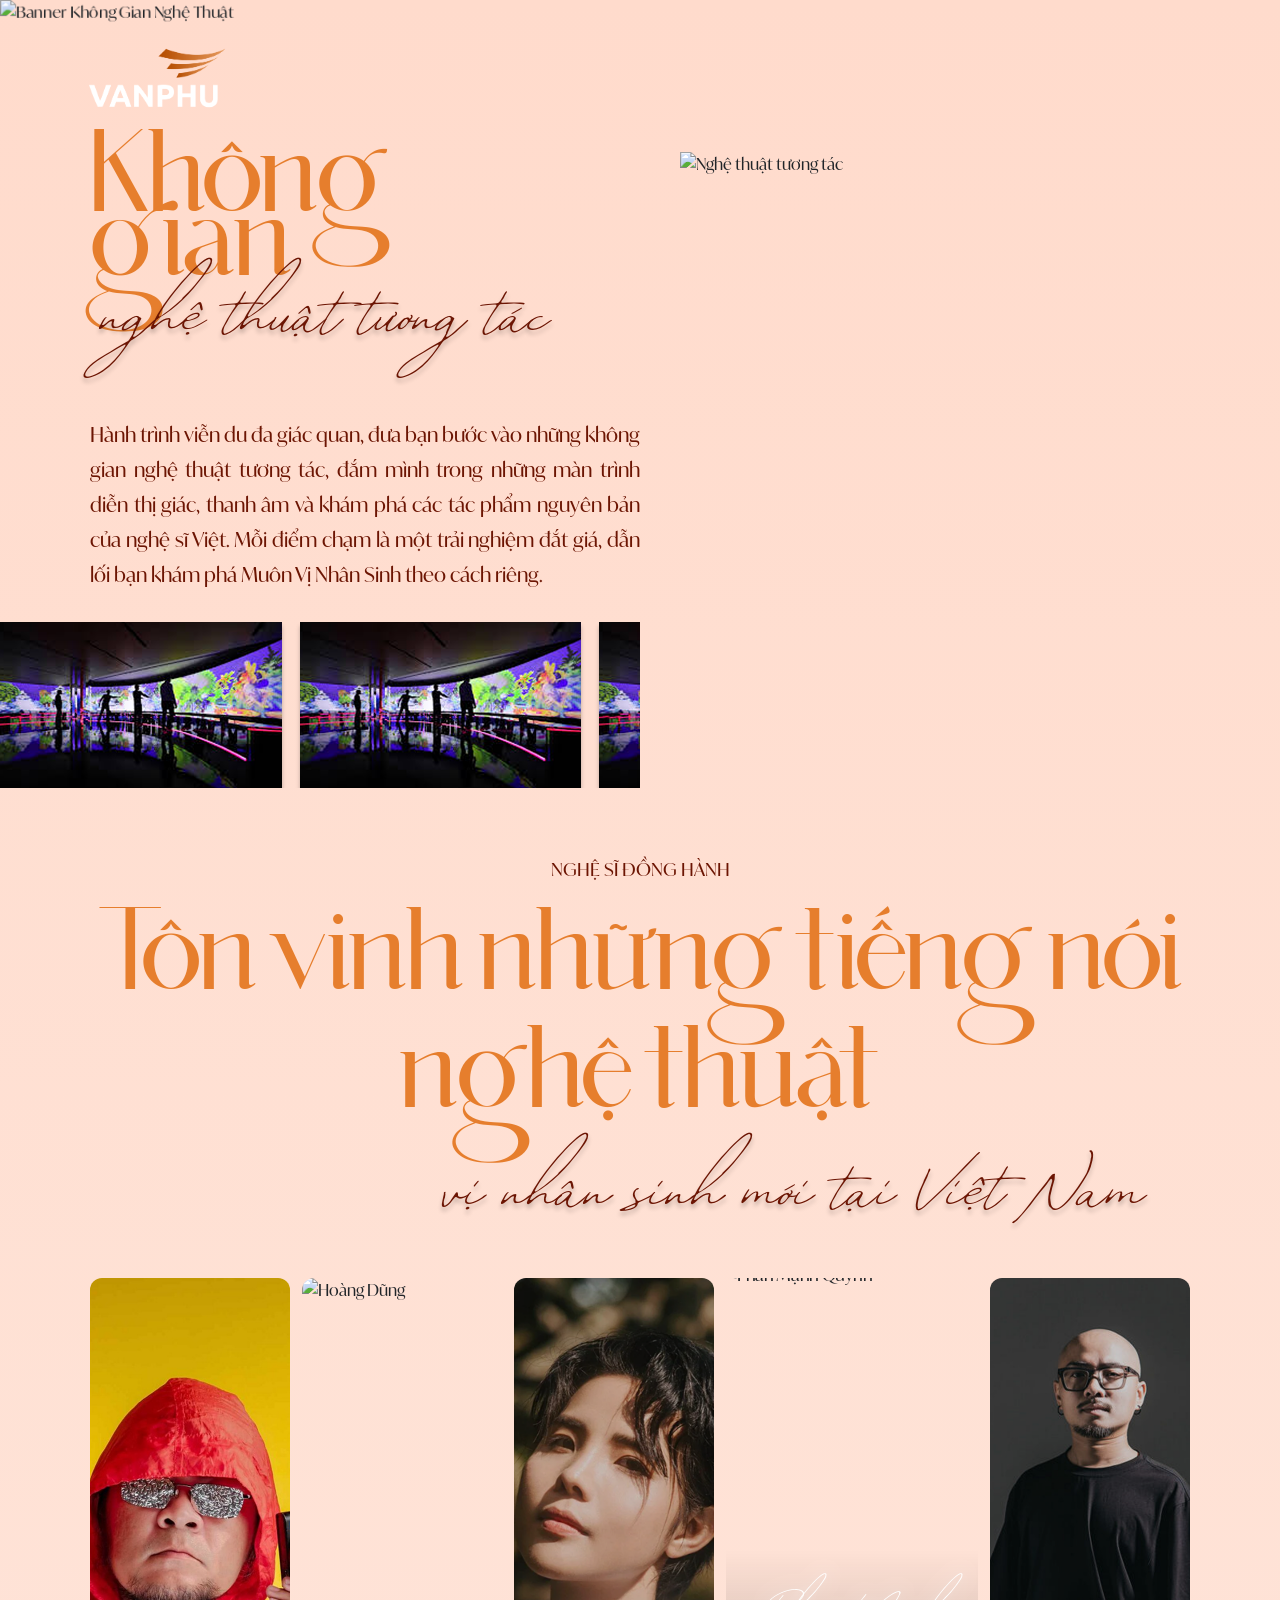
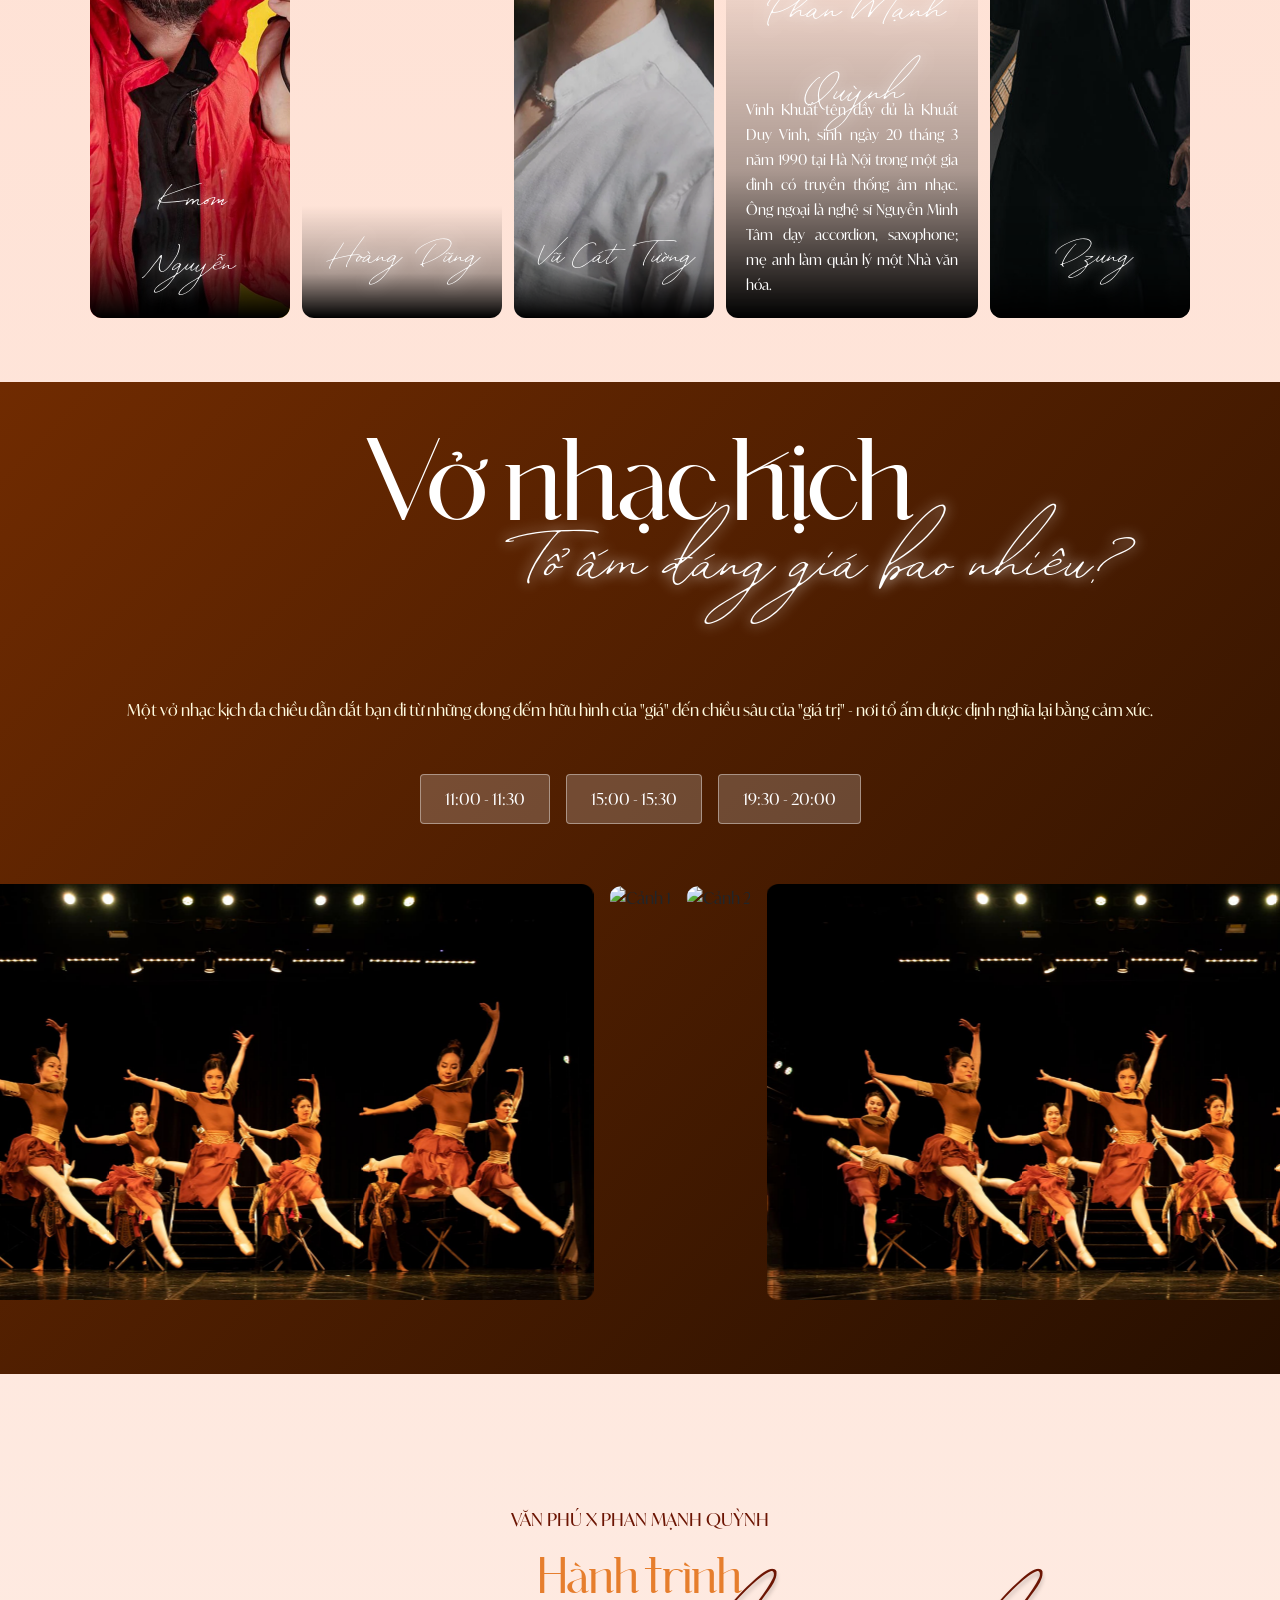
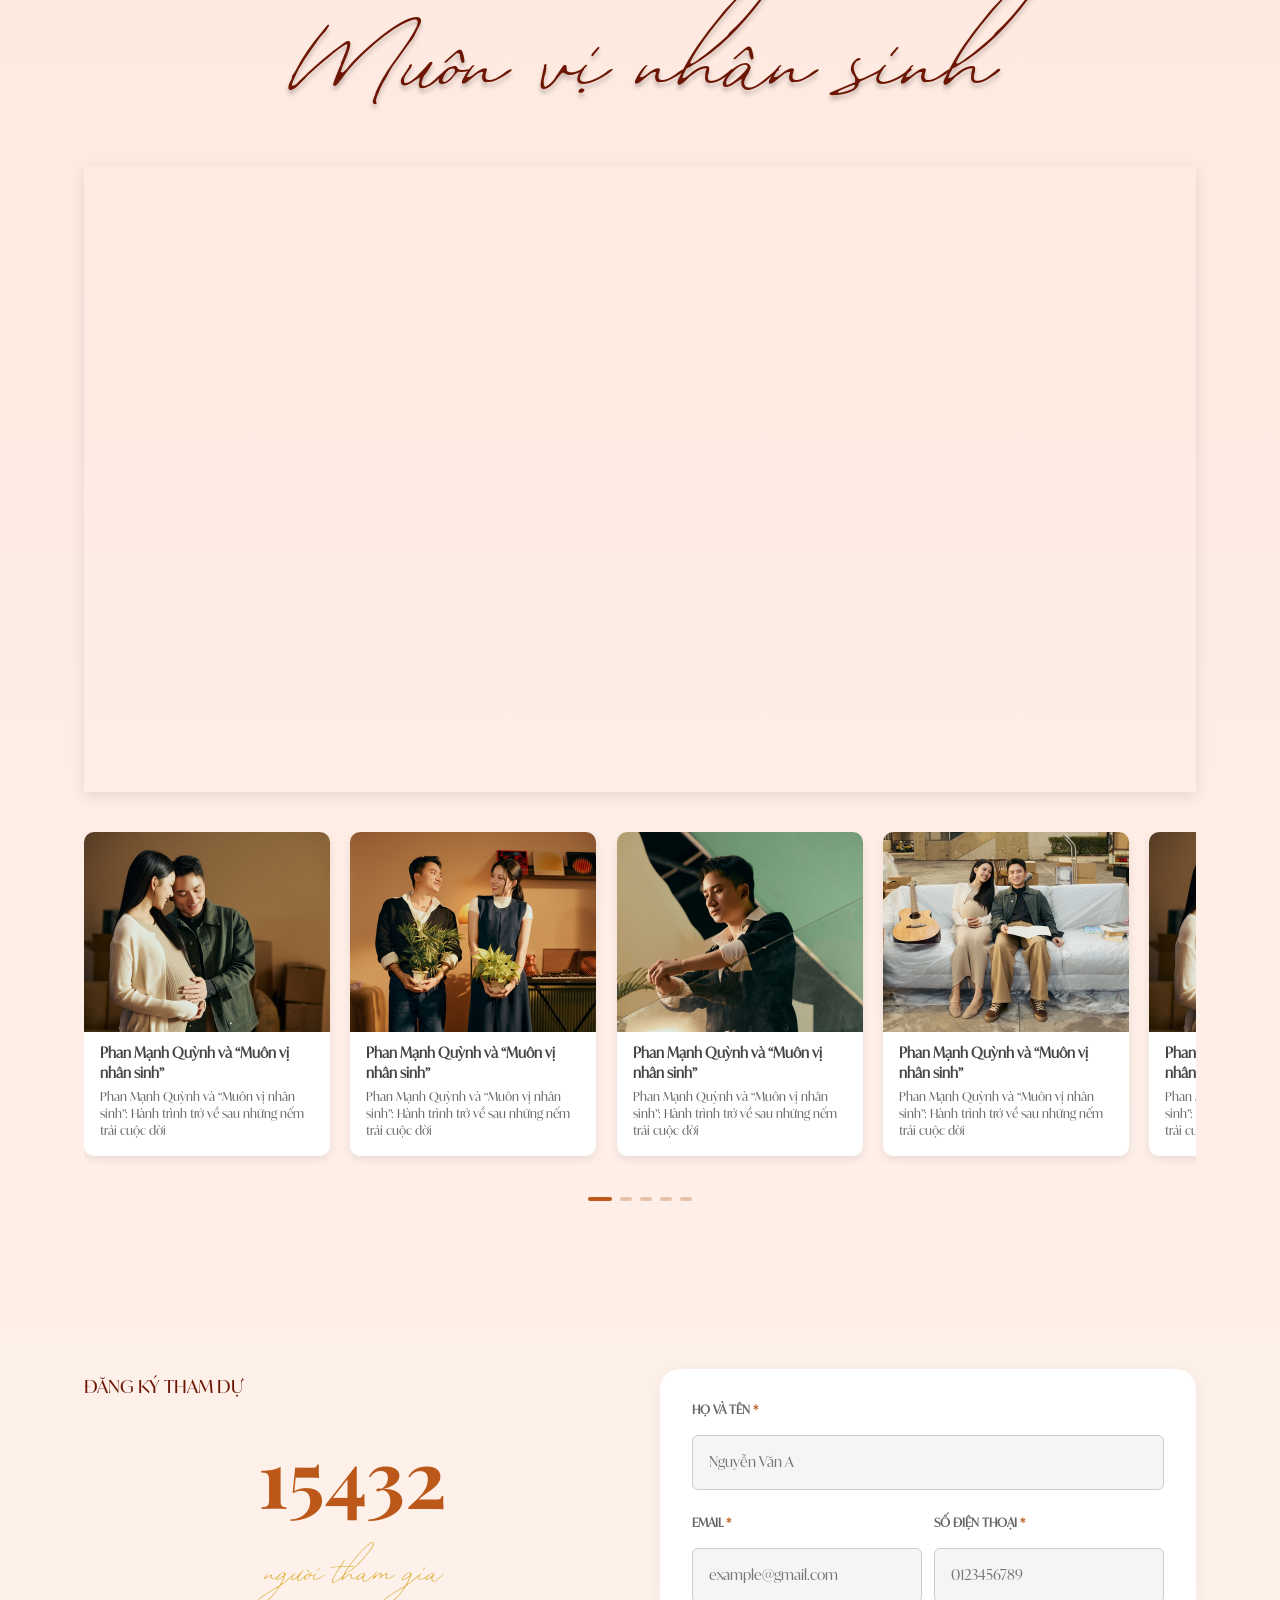
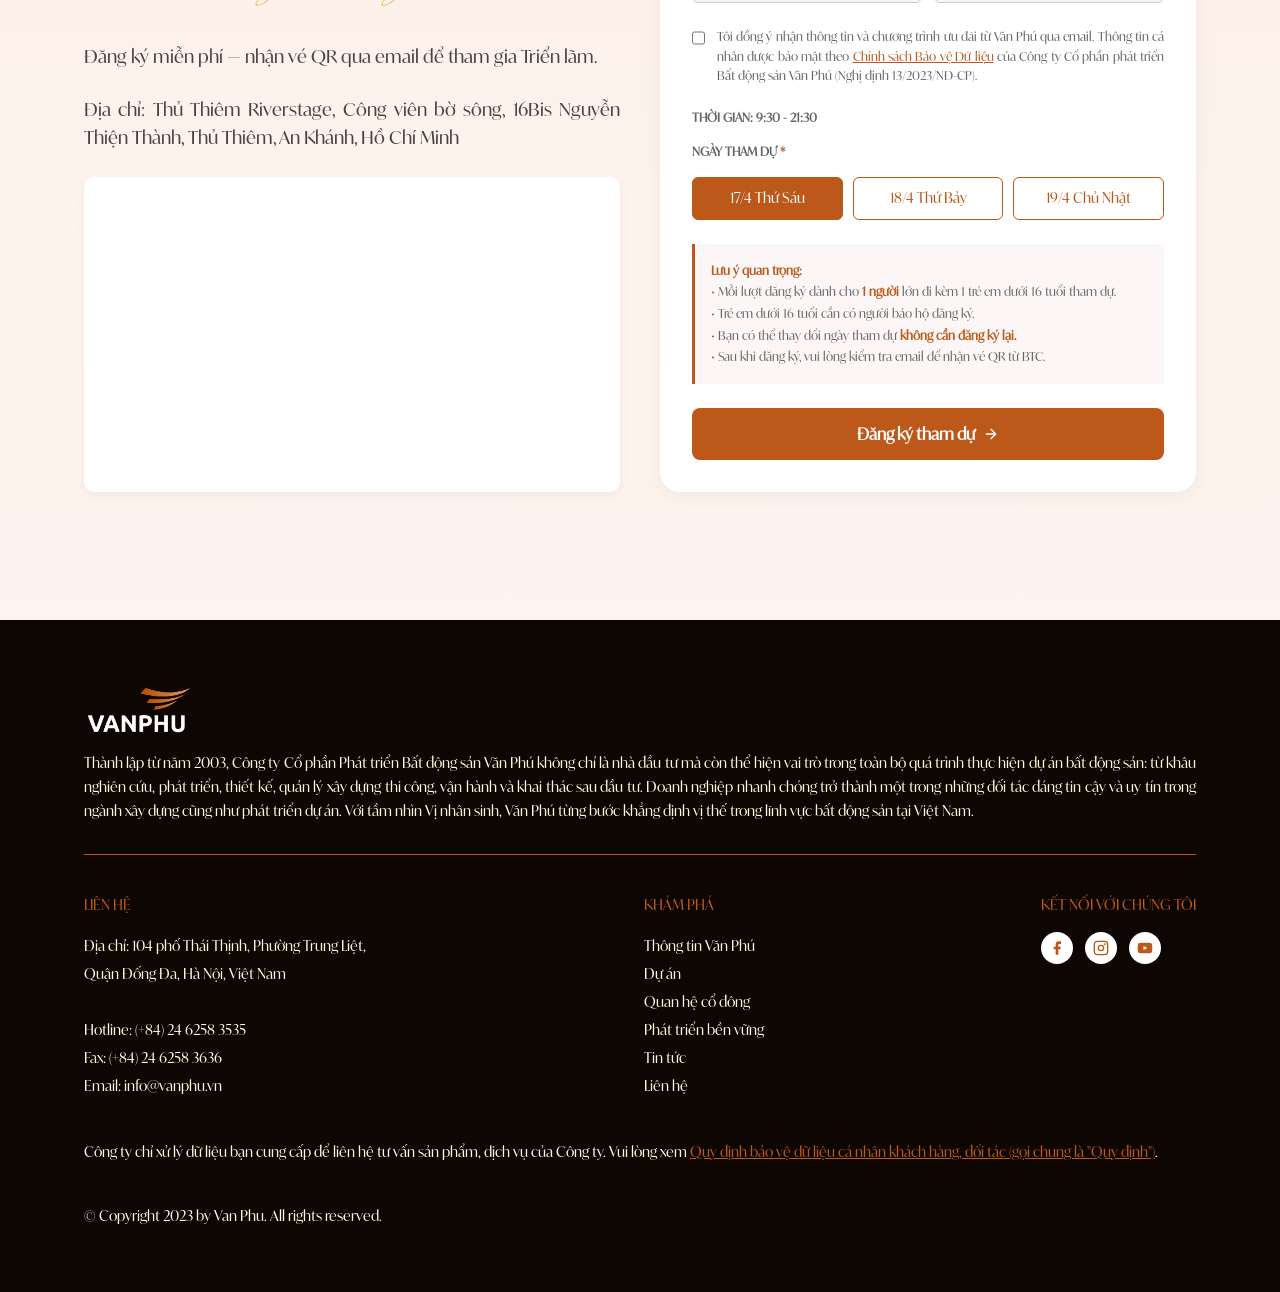
==== index.html @ 6568fc1c "commit" ====
<!DOCTYPE html>
<html lang="vi">

<head>
  <meta charset="UTF-8">
  <meta name="viewport" content="width=device-width, initial-scale=1.0">
  <title>Không Gian Nghệ Thuật</title>
  <link href="https://cdn.jsdelivr.net/npm/bootstrap@5.3.2/dist/css/bootstrap.min.css" rel="stylesheet">
  <link rel="stylesheet" href="https://cdn.jsdelivr.net/npm/swiper@11/swiper-bundle.min.css" />
  <link href="https://unpkg.com/aos@2.3.4/dist/aos.css" rel="stylesheet">
  <link rel="stylesheet" href="assets/css/main.css">
  <link rel="icon" type="image/png" href="assets/images/favicon.png">

  <link rel="preconnect" href="https://fonts.googleapis.com">
  <link rel="preconnect" href="https://fonts.gstatic.com" crossorigin>
  <link
    href="https://fonts.googleapis.com/css2?family=Inter:wght@400;500;600;700&family=Playfair+Display:ital,wght@0,400..900;1,400..900&display=swap"
    rel="stylesheet">

</head>

<body>

  <header class="site-header">
    <a href="#">
      <img class="logo-default" src="assets/images/VanPhu_Logo_Doc_Cam Trang.png" alt="Logo Trắng">
    </a>
  </header>


  <section class="banner-section">
    <picture>
      <source media="(max-width: 767px)" srcset="assets/images/banner_mobile.png">
      <img src="assets/images/banner_desktop.png" alt="Banner Không Gian Nghệ Thuật">
    </picture>
  </section>

  <div class="art-outer">
    <div class="art-section">
      <div class="art-left">
        <div class="art-top">
          <div class="art-title-small" data-aos="fade-right">Không <br> gian</div>
          <div class="art-title-big mb-3" data-aos="fade-right" data-aos-delay="100">nghệ thuật tương tác
          </div>
        </div>

        <div class="art-desc mb-3" data-aos="fade-up" data-aos-delay="200">Hành trình viễn du đa giác quan, đưa
          bạn bước vào những không gian nghệ thuật tương tác, đắm mình trong những màn trình diễn thị giác,
          thanh âm và khám phá các tác phẩm nguyên bản của nghệ sĩ Việt. Mỗi điểm chạm là một trải nghiệm đắt
          giá, dẫn lối bạn khám phá Muôn Vị Nhân Sinh theo cách riêng.</div>
      </div>

      <img class="art-main-img-mobile" src="assets/images/art-main-img.png" alt="Nghệ thuật tương tác" />

      <div class="art-slide-row">
        <div class="swiper artSwiper">
          <div class="swiper-wrapper">
            <div class="swiper-slide"><img src="assets/images/a.png" alt="Slide 1" /></div>
            <div class="swiper-slide"><img src="assets/images/a.png" alt="Slide 2" /></div>
            <div class="swiper-slide"><img src="assets/images/a.png" alt="Slide 3" /></div>
            <div class="swiper-slide"><img src="assets/images/a.png" alt="Slide 4" /></div>
            <div class="swiper-slide"><img src="assets/images/a.png" alt="Slide 5" /></div>
          </div>
        </div>
      </div>
    </div>

    <img class="art-main-img-desktop" src="assets/images/art-main-img.png" alt="Nghệ thuật tương tác" />
  </div>

  <div class="artist-section">
    <div class="artist-header text-center">
      <div class="artist-subtitle mb-3" data-aos="fade-up">Nghệ sĩ đồng hành</div>
      <div class="artist-title-1" data-aos="fade-up" data-aos-delay="100">Tôn vinh những tiếng nói <br> nghệ thuật
      </div>
      <div class="artist-title-2 px-5" data-aos="fade-up" data-aos-delay="200">vị nhân sinh mới tại Việt Nam
      </div>
    </div>

    <div class="artist-cards" data-aos="fade-up" data-aos-delay="100">

      <div class="artist-card">
        <img src="assets/images/artist2.png" alt="Kmom Nguyễn" />
        <div class="artist-card-info">
          <div class="artist-card-name">Kmom Nguyễn</div>
          <div class="artist-card-desc">Vinh Khuất tên đầy đủ là Khuất Duy Vinh, sinh ngày 20 tháng 3 năm 1990
            tại
            Hà Nội trong một gia đình có truyền thống âm nhạc. Ông ngoại là nghệ sĩ Nguyễn Minh Tâm dạy
            accordion, saxophone; mẹ anh làm quản lý một Nhà văn hóa.</div>
        </div>
      </div>

      <div class="artist-card">
        <img src="assets/images/artist1.png" alt="Hoàng Dũng" />
        <div class="artist-card-info">
          <div class="artist-card-name">Hoàng Dũng</div>
          <div class="artist-card-desc">Vinh Khuất tên đầy đủ là Khuất Duy Vinh, sinh ngày 20 tháng 3 năm 1990
            tại
            Hà Nội trong một gia đình có truyền thống âm nhạc. Ông ngoại là nghệ sĩ Nguyễn Minh Tâm dạy
            accordion, saxophone; mẹ anh làm quản lý một Nhà văn hóa.</div>
        </div>
      </div>

      <div class="artist-card">
        <img src="assets/images/artist3.png" alt="Vũ Cát Tường" />
        <div class="artist-card-info">
          <div class="artist-card-name">Vũ Cát Tường</div>
          <div class="artist-card-desc">Vinh Khuất tên đầy đủ là Khuất Duy Vinh, sinh ngày 20 tháng 3 năm 1990
            tại
            Hà Nội trong một gia đình có truyền thống âm nhạc. Ông ngoại là nghệ sĩ Nguyễn Minh Tâm dạy
            accordion, saxophone; mẹ anh làm quản lý một Nhà văn hóa.</div>
        </div>
      </div>

      <div class="artist-card active">
        <img src="assets/images/artist5.png" alt="Phan Mạnh Quỳnh" />
        <div class="artist-card-info">
          <div class="artist-card-name">Phan Mạnh Quỳnh</div>
          <div class="artist-card-desc">Vinh Khuất tên đầy đủ là Khuất Duy Vinh, sinh ngày 20 tháng 3 năm 1990
            tại
            Hà Nội trong một gia đình có truyền thống âm nhạc. Ông ngoại là nghệ sĩ Nguyễn Minh Tâm dạy
            accordion, saxophone; mẹ anh làm quản lý một Nhà văn hóa.</div>
        </div>
      </div>

      <div class="artist-card">
        <img src="assets/images/artist4.png" alt="Dzung" />
        <div class="artist-card-info">
          <div class="artist-card-name">Dzung</div>
          <div class="artist-card-desc">Vinh Khuất tên đầy đủ là Khuất Duy Vinh, sinh ngày 20 tháng 3 năm 1990
            tại
            Hà Nội trong một gia đình có truyền thống âm nhạc. Ông ngoại là nghệ sĩ Nguyễn Minh Tâm dạy
            accordion, saxophone; mẹ anh làm quản lý một Nhà văn hóa.</div>
        </div>
      </div>

    </div>
  </div>

  <div class="theater-section">
    <div class="theater-inner">
      <div class="theater-title-wrapper" data-aos="fade-down">
        <div class="theater-subtitle">Vở nhạc kịch</div>
        <div class="theater-main-title text-end">Tổ ấm đáng giá bao nhiêu?</div>
      </div>

      <div class="theater-desc" data-aos="fade-up" data-aos-delay="100">
        Một vở nhạc kịch đa chiều dẫn dắt bạn đi từ những đong đếm hữu hình của "giá" đến chiều sâu của "giá
        trị" - nơi tổ ấm được định nghĩa lại bằng cảm xúc.
      </div>

      <div class="theater-time-wrapper">
        <div class="theater-time-slot" data-aos="fade-up" data-aos-delay="0">11:00 - 11:30</div>
        <div class="theater-time-slot" data-aos="fade-up" data-aos-delay="100">15:00 - 15:30</div>
        <div class="theater-time-slot" data-aos="fade-up" data-aos-delay="200">19:30 - 20:00</div>
      </div>
    </div>

    <div class="theater-slider-wrapper">
      <div class="swiper theaterSwiper">
        <div class="swiper-wrapper">
          <div class="swiper-slide">
            <img class="theater-slide-img" src="assets/images/swiper-slide1.png" alt="Cảnh 1" />
          </div>
          <div class="swiper-slide">
            <img class="theater-slide-img" src="assets/images/swiper-slide2.png" alt="Cảnh 2" />
          </div>
          <div class="swiper-slide">
            <img class="theater-slide-img" src="assets/images/swiper-slide3.png" alt="Cảnh 3" />
          </div>
          <div class="swiper-slide">
            <img class="theater-slide-img" src="assets/images/swiper-slide1.png" alt="Cảnh 1" />
          </div>
          <div class="swiper-slide">
            <img class="theater-slide-img" src="assets/images/swiper-slide2.png" alt="Cảnh 2" />
          </div>
          <div class="swiper-slide">
            <img class="theater-slide-img" src="assets/images/swiper-slide3.png" alt="Cảnh 3" />
          </div>
          <div class="swiper-slide">
            <img class="theater-slide-img" src="assets/images/swiper-slide1.png" alt="Cảnh 1" />
          </div>
          <div class="swiper-slide">
            <img class="theater-slide-img" src="assets/images/swiper-slide2.png" alt="Cảnh 2" />
          </div>
          <div class="swiper-slide">
            <img class="theater-slide-img" src="assets/images/swiper-slide3.png" alt="Cảnh 3" />
          </div>
        </div>
      </div>
    </div>
  </div>

  <div class="main-wrapper">

    <div class="pmq-section">
      <div class="pmq-header">
        <div class="pmq-subtitle" data-aos="fade-up">VĂN PHÚ X PHAN MẠNH QUỲNH</div>
        <div class="pmq-title-group">
          <p class="pmq-title-gold" data-aos="fade-up" data-aos-delay="100">Hành trình</p>
          <p class="pmq-title-script" data-aos="fade-up" data-aos-delay="200">Muôn vị nhân sinh</p>
        </div>
      </div>

      <div class="youtube-wrapper" data-aos="fade-up" data-aos-delay="100">
        <iframe class="youtube-iframe" src="https://www.youtube.com/embed/CHvGZbg4-qM" title="YouTube video player"
          allow="accelerometer; autoplay; clipboard-write; encrypted-media; gyroscope; picture-in-picture; web-share"
          allowfullscreen></iframe>
      </div>

      <div class="pmq-carousel-area">
        <div class="swiper pmqSwiper">
          <div class="swiper-wrapper">

            <div class="swiper-slide pmq-card">
              <a href="https://dantri.com.vn/bat-dong-san/mv-muon-vi-nhan-sinh-khi-bat-dong-san-duoc-ke-bang-am-nhac-20260311114034743.htm"
                target="_blank">
                <img class="pmq-card-img" src="assets/images/swiper1.png" alt="Thumbnail" />
                
                <div class="pmq-card-content">
                  <div class="pmq-card-title">Phan Mạnh Quỳnh và “Muôn vị nhân sinh”</div>
                  <div class="pmq-card-desc">Phan Mạnh Quỳnh và “Muôn vị nhân sinh”: Hành trình trở về
                    sau
                    những nếm trải cuộc đời</div>
                </div>
              </a>
            </div>

            <div class="swiper-slide pmq-card">
              <a href="https://reatimes.vn/nhac-si-phan-manh-quynh-giua-do-thi-rong-lon-ai-cung-can-mot-noi-de-thuoc-ve-202260315091415253.htm?fbclid=IwdGRjcAQm8qVleHRuA2FlbQIxMQBzcnRjBmFwcF9pZAo2NjI4NTY4Mzc5AAEeI6tGEecboWjZ896mpPU6GmEFqLTvrecwWkCI0tdxhWOMzQ_hwYYtcBXvYSc_aem_EfgYY40m78tLKhbeWODdIw"
                target="_blank">
                <img class="pmq-card-img" src="assets/images/swiper2.png" alt="Thumbnail" />
                
                <div class="pmq-card-content">
                  <div class="pmq-card-title">Phan Mạnh Quỳnh và “Muôn vị nhân sinh”</div>
                  <div class="pmq-card-desc">Phan Mạnh Quỳnh và “Muôn vị nhân sinh”: Hành trình trở về
                    sau
                    những nếm trải cuộc đời</div>
                </div>
              </a>
            </div>
            <div class="swiper-slide pmq-card">
              <a href="https://cafeland.vn/tin-tuc/muon-vi-nhan-sinh-khi-cau-chuyen-ve-nha-duoc-ke-bang-ngon-ngu-dien-anh-149869.html"
                target="_blank">
                <img class="pmq-card-img" src="assets/images/swiper3.png" alt="Thumbnail" />
                
                <div class="pmq-card-content">
                  <div class="pmq-card-title">Phan Mạnh Quỳnh và “Muôn vị nhân sinh”</div>
                  <div class="pmq-card-desc">Phan Mạnh Quỳnh và “Muôn vị nhân sinh”: Hành trình trở về
                    sau
                    những nếm trải cuộc đời</div>
                </div>
              </a>
            </div>
            <div class="swiper-slide pmq-card">
              <a href="https://cafeland.vn/tin-tuc/muon-vi-nhan-sinh-khi-cau-chuyen-ve-nha-duoc-ke-bang-ngon-ngu-dien-anh-149869.html"
                target="_blank">
                <img class="pmq-card-img" src="assets/images/swiper4.png" alt="Thumbnail" />
                
                <div class="pmq-card-content">
                  <div class="pmq-card-title">Phan Mạnh Quỳnh và “Muôn vị nhân sinh”</div>
                  <div class="pmq-card-desc">Phan Mạnh Quỳnh và “Muôn vị nhân sinh”: Hành trình trở về
                    sau
                    những nếm trải cuộc đời</div>
                </div>
              </a>
            </div>
            <div class="swiper-slide pmq-card">
              <a href="https://dantri.com.vn/bat-dong-san/mv-muon-vi-nhan-sinh-khi-bat-dong-san-duoc-ke-bang-am-nhac-20260311114034743.htm"
                target="_blank">
                <img class="pmq-card-img" src="assets/images/swiper1.png" alt="Thumbnail" />
                
                <div class="pmq-card-content">
                  <div class="pmq-card-title">Phan Mạnh Quỳnh và “Muôn vị nhân sinh”</div>
                  <div class="pmq-card-desc">Phan Mạnh Quỳnh và “Muôn vị nhân sinh”: Hành trình trở về
                    sau
                    những nếm trải cuộc đời</div>
                </div>
              </a>
            </div>

            <div class="swiper-slide pmq-card">
              <a href="https://reatimes.vn/nhac-si-phan-manh-quynh-giua-do-thi-rong-lon-ai-cung-can-mot-noi-de-thuoc-ve-202260315091415253.htm?fbclid=IwdGRjcAQm8qVleHRuA2FlbQIxMQBzcnRjBmFwcF9pZAo2NjI4NTY4Mzc5AAEeI6tGEecboWjZ896mpPU6GmEFqLTvrecwWkCI0tdxhWOMzQ_hwYYtcBXvYSc_aem_EfgYY40m78tLKhbeWODdIw"
                target="_blank">
                <img class="pmq-card-img" src="assets/images/swiper2.png" alt="Thumbnail" />
                
                <div class="pmq-card-content">
                  <div class="pmq-card-title">Phan Mạnh Quỳnh và “Muôn vị nhân sinh”</div>
                  <div class="pmq-card-desc">Phan Mạnh Quỳnh và “Muôn vị nhân sinh”: Hành trình trở về
                    sau
                    những nếm trải cuộc đời</div>
                </div>
              </a>
            </div>
            <div class="swiper-slide pmq-card">
              <a href="https://cafeland.vn/tin-tuc/muon-vi-nhan-sinh-khi-cau-chuyen-ve-nha-duoc-ke-bang-ngon-ngu-dien-anh-149869.html"
                target="_blank">
                <img class="pmq-card-img" src="assets/images/swiper3.png" alt="Thumbnail" />
                
                <div class="pmq-card-content">
                  <div class="pmq-card-title">Phan Mạnh Quỳnh và “Muôn vị nhân sinh”</div>
                  <div class="pmq-card-desc">Phan Mạnh Quỳnh và “Muôn vị nhân sinh”: Hành trình trở về
                    sau
                    những nếm trải cuộc đời</div>
                </div>
              </a>
            </div>
            <div class="swiper-slide pmq-card">
              <a href="https://cafeland.vn/tin-tuc/muon-vi-nhan-sinh-khi-cau-chuyen-ve-nha-duoc-ke-bang-ngon-ngu-dien-anh-149869.html"
                target="_blank">
                <img class="pmq-card-img" src="assets/images/swiper4.png" alt="Thumbnail" />
                
                <div class="pmq-card-content">
                  <div class="pmq-card-title">Phan Mạnh Quỳnh và “Muôn vị nhân sinh”</div>
                  <div class="pmq-card-desc">Phan Mạnh Quỳnh và “Muôn vị nhân sinh”: Hành trình trở về
                    sau
                    những nếm trải cuộc đời</div>
                </div>
              </a>
            </div>
          </div>
        </div>
        <div class="custom-pagination pmq-pagination mt-2"></div>
      </div>
    </div>

    <div class="register-section">
      <div class="register-info">
        <div class="register-title">ĐĂNG KÝ THAM DỰ</div>

        <div class="register-counter text-center">
          <div class="num-wrapper justify-content-center">
            <span>15432</span>
          </div>
          <p class="text text-center">người tham gia</p>
        </div>

        <div class="register-desc">
          Đăng ký miễn phí — nhận vé QR qua email để tham gia Triển lãm.
        </div>
        <div class="register-desc">
          Địa chỉ: Thủ Thiêm Riverstage, Công viên bờ sông, 16Bis Nguyễn Thiện Thành, Thủ Thiêm, An Khánh, Hồ Chí Minh
        </div>

        <div class="map-wrapper bg-white p-2 d-none d-lg-flex">
          <iframe
            src="https://maps.google.com/maps?q=Thủ+Thiêm+Riverstage+-+Công+Viên+Bờ+Sông+Thủ+Thiêm&t=&z=16&ie=UTF8&iwloc=&output=embed"
            width="100%" height="100%" style="border:0;" allowfullscreen="" loading="lazy"
            referrerpolicy="no-referrer-when-downgrade">
          </iframe>
        </div>
      </div>

      <div class="register-form-box">
        <form id="registerForm" action="#" method="POST" class="d-flex flex-column" style="gap: 24px;">

          <div class="form-group">
            <label class="form-label">HỌ VÀ TÊN <span>*</span></label>
            <input type="text" class="form-input" placeholder="Nguyễn Văn A" required />
          </div>

          <div class="form-row">
            <div class="form-group">
              <label class="form-label">EMAIL <span>*</span></label>
              <input type="email" class="form-input" placeholder="example@gmail.com" required />
            </div>
            <div class="form-group">
              <label class="form-label">SỐ ĐIỆN THOẠI <span>*</span></label>
              <input type="tel" class="form-input" placeholder="0123456789" required />
            </div>
          </div>

          <div class="form-checkbox-group">
            <input type="checkbox" class="form-checkbox" id="consent" required />
            <label for="consent" class="form-checkbox-text">
              Tôi đồng ý nhận thông tin và chương trình ưu đãi từ Văn Phú qua email. Thông tin cá nhân
              được bảo mật theo <a href="#">Chính sách Bảo vệ Dữ liệu</a> của Công ty Cổ phần phát triển Bất động sản
              Văn Phú (Nghị định 13/2023/NĐ-CP).
            </label>
          </div>

          <div class="form-group">
            <label class="form-label">THỜI GIAN: 9:30 - 21:30</label>
            <label class="form-label">NGÀY THAM DỰ <span>*</span></label>
            <div class="date-options">
              <button type="button" class="date-btn active">17/4 Thứ Sáu</button>
              <button type="button" class="date-btn">18/4 Thứ Bảy</button>
              <button type="button" class="date-btn">19/4 Chủ Nhật</button>
            </div>
          </div>

          <div class="form-notice">
            <span>Lưu ý quan trọng:</span><br />
            • Mỗi lượt đăng ký dành cho <span>1 người</span> lớn đi kèm 1 trẻ em dưới 16 tuổi tham dự.<br />
            • Trẻ em dưới 16 tuổi cần có người bảo hộ đăng ký.<br />
            • Bạn có thể thay đổi ngày tham dự <span>không cần đăng ký lại.</span><br />
            • Sau khi đăng ký, vui lòng kiểm tra email để nhận vé QR từ BTC.
          </div>

          <button type="submit" class="submit-btn">
            Đăng ký tham dự
            <svg width="16" height="16" viewBox="0 0 24 24" fill="none" xmlns="http://www.w3.org/2000/svg">
              <path d="M5 12H19M19 12L12 5M19 12L12 19" stroke="white" stroke-width="2" stroke-linecap="round"
                stroke-linejoin="round" />
            </svg>
          </button>

        </form>
      </div>

      <div class="map-wrapper bg-white p-2 d-flex d-lg-none">
        <iframe
          src="https://maps.google.com/maps?q=Thủ+Thiêm+Riverstage+-+Công+Viên+Bờ+Sông+Thủ+Thiêm&t=&z=16&ie=UTF8&iwloc=&output=embed"
          width="100%" height="100%" style="border:0;" allowfullscreen="" loading="lazy"
          referrerpolicy="no-referrer-when-downgrade">
        </iframe>
      </div>
    </div>

  </div>


  <footer class="site-footer">
    <div class="footer-inner">

      <!-- Logo + mô tả -->
      <div class="footer-top">
        <img class="footer-logo" src="assets/images/VanPhu_Logo_Doc_Cam Trang.png" alt="Văn Phú Logo" />
        <p class="footer-desc">
          Thành lập từ năm 2003, Công ty Cổ phần Phát triển Bất động sản Văn Phú không chỉ là nhà đầu tư
          mà còn thể hiện vai trò trong toàn bộ quá trình thực hiện dự án bất động sản: từ khâu nghiên cứu,
          phát triển, thiết kế, quản lý xây dựng thi công, vận hành và khai thác sau đầu tư. Doanh nghiệp
          nhanh chóng trở thành một trong những đối tác đáng tin cậy và uy tín trong ngành xây dựng cũng như
          phát triển dự án. Với tầm nhìn Vị nhân sinh, Văn Phú từng bước khẳng định vị thế trong lĩnh vực
          bất động sản tại Việt Nam.
        </p>
      </div>

      <!-- 3 cột: Liên hệ / Khám phá / Mạng xã hội -->
      <div class="footer-middle">

        <div class="footer-col">
          <span class="footer-col-title">LIÊN HỆ</span>
          <div class="footer-col-text">
            <a href="https://maps.google.com/?q=104+Thái+Thịnh,+Đống+Đa,+Hà+Nội" target="_blank">
              Địa chỉ: 104 phố Thái Thịnh, Phường Trung Liệt,<br />
              Quận Đống Đa, Hà Nội, Việt Nam
            </a>
            <br>
            <a href="tel:+842462583535">Hotline: (+84) 24 6258 3535</a>
            <a href="fax:+842462583636">Fax: (+84) 24 6258 3636</a>
            <a href="mailto:info@vanphu.vn">Email: info@vanphu.vn</a>
          </div>
        </div>

        <div class="footer-col">
          <span class="footer-col-title">KHÁM PHÁ</span>
          <div class="footer-col-text">
            <a href="https://vanphu.vn/thong-tin-van-phu/">Thông tin Văn Phú</a>
            <a href="https://vanphu.vn/du-an/">Dự án</a>
            <a href="https://vanphu.vn/quan-he-co-dong/">Quan hệ cổ đông</a>
            <a href="https://vanphu.vn/phat-trien-ben-vung/">Phát triển bền vững</a>
            <a href="https://vanphu.vn/tin-tuc/">Tin tức</a>
            <a href="https://vanphu.vn/lien-he/">Liên hệ</a>
          </div>
        </div>

        <div class="footer-col">
          <div class="footer-social-title">KẾT NỐI VỚI CHÚNG TÔI</div>
          <div class="footer-social-icons">
            <!-- Facebook -->
            <a href="#" aria-label="Facebook">
              <svg viewBox="0 0 24 24" fill="#BB581A" xmlns="http://www.w3.org/2000/svg">
                <path d="M18 2h-3a5 5 0 0 0-5 5v3H7v4h3v8h4v-8h3l1-4h-4V7a1 1 0 0 1 1-1h3z" />
              </svg>
            </a>
            <!-- Instagram -->
            <a href="#" aria-label="Instagram">
              <svg viewBox="0 0 24 24" fill="none" stroke="#BB581A" stroke-width="2" xmlns="http://www.w3.org/2000/svg">
                <rect x="2" y="2" width="20" height="20" rx="5" ry="5" />
                <circle cx="12" cy="12" r="4" />
                <circle cx="17.5" cy="6.5" r="0.5" fill="#BB581A" />
              </svg>
            </a>
            <!-- YouTube -->
            <a href="#" aria-label="YouTube">
              <svg viewBox="0 0 24 24" fill="#BB581A" xmlns="http://www.w3.org/2000/svg">
                <path
                  d="M22.54 6.42a2.78 2.78 0 0 0-1.95-1.96C18.88 4 12 4 12 4s-6.88 0-8.59.46A2.78 2.78 0 0 0 1.46 6.42 29 29 0 0 0 1 12a29 29 0 0 0 .46 5.58 2.78 2.78 0 0 0 1.95 1.96C5.12 20 12 20 12 20s6.88 0 8.59-.46a2.78 2.78 0 0 0 1.95-1.96A29 29 0 0 0 23 12a29 29 0 0 0-.46-5.58z" />
                <polygon points="9.75 15.02 15.5 12 9.75 8.98 9.75 15.02" fill="white" />
              </svg>
            </a>
          </div>
        </div>

      </div>

      <!-- Policy -->
      <div class="footer-policy">
        Công ty chỉ xử lý dữ liệu bạn cung cấp để liên hệ tư vấn sản phẩm, dịch vụ của Công ty. Vui lòng xem
        <a href="#">Quy định bảo vệ dữ liệu cá nhân khách hàng, đối tác (gọi chung là "Quy định")</a>.
      </div>

      <!-- Copyright -->
      <div class="footer-copyright">
        © Copyright 2023 by Van Phu. All rights reserved.
      </div>

    </div>
  </footer>



  <!-- MODAL OTP -->
  <div class="modal-overlay" id="otpModal">
    <div class="modal-box">
      <button class="modal-close" id="otpModalClose">
        <svg width="20" height="20" viewBox="0 0 24 24" fill="none">
          <path d="M18 6L6 18M6 6L18 18" stroke="currentColor" stroke-width="2" stroke-linecap="round" />
        </svg>
      </button>

      <div class="modal-icon">
        <svg viewBox="0 0 24 24" fill="none" xmlns="http://www.w3.org/2000/svg">
          <path d="M4 4h16c1.1 0 2 .9 2 2v12c0 1.1-.9 2-2 2H4c-1.1 0-2-.9-2-2V6c0-1.1.9-2 2-2z" stroke="#BB581A"
            stroke-width="2" fill="none" />
          <path d="M22 6l-10 7L2 6" stroke="#BB581A" stroke-width="2" stroke-linecap="round" />
        </svg>
      </div>

      <div class="modal-tag">Xác thực email</div>

      <h2 class="modal-title">Nhập mã OTP</h2>

      <p class="modal-desc">
        Mã xác thực 4 số đã được gửi đến<br />
        <span class="modal-email-highlight" id="otpEmailDisplay">—</span>
      </p>

      <div class="otp-inputs">
        <input class="otp-input" type="text" maxlength="1" inputmode="numeric" pattern="[0-9]" />
        <input class="otp-input" type="text" maxlength="1" inputmode="numeric" pattern="[0-9]" />
        <input class="otp-input" type="text" maxlength="1" inputmode="numeric" pattern="[0-9]" />
        <input class="otp-input" type="text" maxlength="1" inputmode="numeric" pattern="[0-9]" />
        <input class="otp-input" type="text" maxlength="1" inputmode="numeric" pattern="[0-9]" />
        <input class="otp-input" type="text" maxlength="1" inputmode="numeric" pattern="[0-9]" />
      </div>

      <div class="otp-error-msg" id="otpErrorMsg"></div>

      <div class="otp-timer" id="otpTimerWrapper">
        Mã hết hạn sau <span id="otpCountdown">60</span>s
      </div>
      <button class="otp-resend" id="otpResend">Gửi lại mã</button>

      <button class="modal-btn" id="otpConfirmBtn">Xác nhận</button>

      <p class="modal-note">Không nhận được mã? Kiểm tra hộp thư Spam<br />hoặc thử gửi lại sau.</p>
    </div>
  </div>
  <!-- modal -->
  <div class="modal-overlay" id="successModal">
    <div class="modal-box">
      <button class="modal-close" id="modalClose">
        <svg width="20" height="20" viewBox="0 0 24 24" fill="none" xmlns="http://www.w3.org/2000/svg">
          <path d="M18 6L6 18M6 6L18 18" stroke="currentColor" stroke-width="2" stroke-linecap="round" />
        </svg>
      </button>

      <div class="modal-icon">
        <svg viewBox="0 0 24 24" fill="none" xmlns="http://www.w3.org/2000/svg">
          <circle cx="12" cy="12" r="10" fill="#BB581A" opacity="0.15" />
          <path d="M7 12.5L10.5 16L17 9" stroke="#BB581A" stroke-width="2.5" stroke-linecap="round"
            stroke-linejoin="round" />
        </svg>
      </div>

      <div class="modal-tag">Đăng ký thành công</div>

      <h2 class="modal-title">Hẹn gặp bạn tại<br />Không Gian Nghệ Thuật!</h2>

      <p class="modal-desc">
        Cảm ơn bạn đã đăng ký tham dự.<br />
        Vé QR đã được gửi đến email của bạn.
      </p>

      <div class="modal-info-box">
        <div class="modal-info-row">
          <span class="label">Địa điểm</span>
          <span class="value">Công viên 23 Tháng 9, TP.HCM</span>
        </div>
        <div class="modal-info-row">
          <span class="label">Ngày tham dự</span>
          <span class="value" id="modalDate">—</span>
        </div>
      </div>

      <button class="modal-btn" id="modalCloseBtn">Đã hiểu, hẹn gặp lại!</button>

      <p class="modal-note">Vui lòng kiểm tra hộp thư (kể cả Spam)<br />để nhận vé QR từ Ban tổ chức.</p>
    </div>
  </div>

  <script src="https://cdn.jsdelivr.net/npm/bootstrap@5.3.2/dist/js/bootstrap.bundle.min.js"></script>
  <script src="https://cdn.jsdelivr.net/npm/swiper@11/swiper-bundle.min.js"></script>
  <script src="https://unpkg.com/aos@2.3.4/dist/aos.js"></script>
  <script src="assets/js/main.js"></script>
</body>

</html>
---- assets/css/main.css ----
@font-face {
     font-family: 'MTD William Letter';
     src: url('../fonts/MTD WILLIAM LETTER.OTF') format('truetype');
     font-weight: normal;
     font-style: normal;
 }

 @font-face {
     font-family: 'VL Amelaryas';
     src: url('../fonts/VL-AMELARYAS.TTF') format('truetype');
     font-weight: normal;
     font-style: normal;
 }

 @font-face {
     font-family: 'SVN Ivymode Regular';
     src: url('../fonts/SVN-IVYMODE-REGULAR.TTF') format('truetype');
     font-weight: normal;
     font-style: normal;
 }

 :root {
     /* Biến Màu Sắc */
     --primary-gold: #DEB243;
     --primary-orange: #BB581A;
     --dark-orange: #92441A;
     --text-dark: #6C1503;
     --text-gray: #333333;

     /* Biến Font Chữ */
     --font-svn: 'SVN Ivymode Regular', serif;
     --font-playfair: 'Playfair Display', serif;
     --font-mtd: 'MTD William Letter', serif;
     --font-vl: 'VL Amelaryas', serif;
 }

 body {
     background: linear-gradient(180deg, #FFDBCC 0%, #FDF7F3 100%);
     margin: 0;
     padding: 0;
     overflow-x: hidden;
     font-family: var(--font-svn);
 }

 /* HEADER */
 .site-header {
     position: absolute;
     top: 0;
     left: 0;
     width: 100%;
     z-index: 1000;
     background: transparent;
     padding: 44px 84px 24px;
     display: flex;
     justify-content: flex-start;
     pointer-events: none;
     transition: all 0.3s ease;
 }

 .site-header a {
     pointer-events: auto;
 }

 .site-header img {
     height: 68px;
     width: auto;
     transition: all 0.3s ease;
 }

 .site-header.scrolled {
     padding: 16px 5%;
 }

 .site-header.scrolled img {
     height: 48px;
 }

 .logo-default {
     display: block;
 }

 .logo-scrolled {
     display: none;
 }

 /* .site-header.scrolled .logo-default {
     display: none;
 }

 .site-header.scrolled .logo-scrolled {
     display: block;
 } */

 @media (max-width: 991px) {
     .site-header img {
         height: 48px;
     }



     /* .site-header.scrolled {
         background-color: rgba(255, 255, 255, 0.5);
         box-shadow: 0px 4px 15px rgba(0, 0, 0, 0.05);
     } */
 }

 @media (max-width: 767px) {
     .site-header {
         justify-content: center;
         padding: 42px 20px 16px 20px;
     }

     .site-header.scrolled {
         padding: 16px 20px;
     }
 }

 /* BANNER */
 .banner-section {
     width: 100%;
     height: 100%;
     position: relative;
 }

 .banner-section img {
     width: 100%;
     height: 100%;
     object-fit: cover;
     display: block;
 }

 /* MAIN WRAPPER */
 .main-wrapper {
     width: 100%;
     max-width: 1512px;
     padding: 64px 84px;
     margin: 0 auto;
     display: flex;
     flex-direction: column;
     align-items: center;
     gap: 40px;
 }

 @media (max-width: 767px) {
     .banner-section {
         height: 100vh;
     }

     .main-wrapper {
         padding: 24px 20px;
         gap: 32px;
     }
 }

 /* =========================================
           THEATER SECTION (VỞ NHẠC KỊCH) 
        ========================================= */
 .theater-section {
     width: 100%;
     padding: 64px 0;
     background: linear-gradient(314deg, #270F00 0%, #702B01 100%);
     display: flex;
     flex-direction: column;
     align-items: center;
 }

 .theater-inner {
     width: 100%;
     display: flex;
     flex-direction: column;
     align-items: center;
     gap: 24px;
     padding: 0 20px;
 }

 .theater-title-wrapper {
     width: 100%;
     position: relative;
     height: 204px;
     margin-bottom: 20px;
 }

 .theater-subtitle {
     width: 100%;
     position: absolute;
     left: 50%;
     transform: translateX(-50%);
     top: 0;
     text-align: center;
     color: white;
     font-size: 64px;
     font-family: var(--font-vl);
     font-weight: 400;
     font-style: normal;
     line-height: 93px;
 }

 .theater-main-title {
     width: 100%;
     max-width: 970px;
     position: absolute;
     left: 50%;
     transform: translateX(-50%);
     top: 80px;
     text-align: center;
     color: white;
     font-size: 136px;
     font-family: var(--font-mtd);
     font-weight: 400;
     line-height: 81px;
     text-shadow: 0px 0px 14px rgba(255, 255, 255, 1.00);
     white-space: nowrap;
 }

 .theater-desc {
     width: 100%;
     max-width: 1116px;
     text-align: center;
     color: #FFFADF;
     font-size: 16px;
     font-family: var(--font-svn);
     font-weight: 400;
     line-height: 2;
 }

 .theater-time-wrapper {
     display: flex;
     justify-content: center;
     flex-wrap: wrap;
     gap: 16px;
     margin-top: 24px;
 }

 .theater-time-slot {
     padding: 12px 24px;
     background: rgba(255, 255, 255, 0.2);
     border-radius: 4px;
     color: white;
     font-size: 16px;
     border: 1px solid rgba(255, 255, 255, 0.4);
     font-family: var(--font-svn);
     font-weight: 500;
 }

 .theater-slider-wrapper {
     width: 100%;
     margin-top: 60px;
     overflow: hidden;
 }

 @media (max-width: 767px) {
     .theater-slider-wrapper {
         margin-top: 32px;
         /* giảm khoảng cách trên mobile */
     }

     .theater-slide-img {

         aspect-ratio: 16/9;
     }
 }

 .theater-slide-img {
     width: 85vw;
     /* ✅ responsive mọi màn hình */
     aspect-ratio: 16/9;
     object-fit: cover;
     border-radius: 12px;
 }

 /* Tablet */
 @media (min-width: 768px) {
     .theater-slide-img {
         width: 600px;
     }
 }

 /* Desktop */
 @media (min-width: 1200px) {
     .theater-slide-img {
         width: 740px;
     }
 }

 .theater-section .custom-pagination .swiper-pagination-bullet {
     background: var(--primary-gold);
 }

 @media (max-width: 767px) {
     .theater-title-wrapper {
         height: auto;
         display: flex;
         flex-direction: column;
         align-items: center;
         gap: 0px;
     }

     .theater-subtitle,
     .theater-main-title {
         position: static;
         transform: none;
         white-space: normal;
     }

     .theater-subtitle {
         font-size: 40px;
     }

     .theater-main-title {
         text-align: center !important;
         font-size: 72px;
         margin-top: -10px;
     }

     .theater-time-slot {
         padding: 10px 16px;
         font-size: 14px;
     }
 }

 /* PMQ SECTION */
 .pmq-section {
     width: 100%;
     margin: 0 auto;
     padding: 64px 0;
     display: flex;
     flex-direction: column;
     align-items: center;
     gap: 40px;
 }

 .pmq-header {
     width: 90%;
     display: flex;
     flex-direction: column;
     align-items: center;
     gap: 12px;
     text-align: center;
 }

 .pmq-subtitle {
     color: #6C1503;
     font-size: 18px;
     font-family: var(--font-svn);
     text-transform: uppercase;
     font-size: 18px;
     font-style: normal;
     font-weight: 500;
     line-height: 35px;
 }

 .pmq-title-group {
     justify-content: center;
     align-items: center;
     gap: 8px;
 }

 .pmq-title-gold {
     color: #E67E2D;
     text-align: center;
     font-family: var(--font-vl);
     font-size: 28px;
     font-style: normal;
     font-weight: 400;
     line-height: 64px;
 }

 .pmq-title-script {
     color: #6C1503;
     text-align: center;
     text-shadow: 0 4px 4px rgba(0, 0, 0, 0.25);
     font-family: "MTD William Letter";
     font-size: 220px;
     font-style: normal;
     font-weight: 400;
     line-height: 81px;
 }

 .youtube-wrapper {
     width: 100%;
     aspect-ratio: 16 / 9;
     overflow: hidden;
     box-shadow: 0px 4px 15px rgba(0, 0, 0, 0.1);
 }

 .youtube-iframe {
     width: 100%;
     height: 100%;
     border: none;
 }

 .pmq-carousel-area {
     width: 100%;
     display: flex;
     flex-direction: column;
     gap: 24px;
 }

 .pmq-card {
     width: calc(25% - 16px);
     background: #ffffff;
     box-shadow: 0px 4px 10px rgba(0, 0, 0, 0.08);
     border-radius: 10px;
     /* overflow: hidden;  */
     position: relative;
     display: flex;
     flex-direction: column;
     overflow: hidden;

 }

 .pmq-card-img {
     width: 100%;
     height: 200px;
     object-fit: cover;
 }

 .pmq-card-content {
     padding: 12px 16px 16px 16px;
     display: flex;
     flex-direction: column;
     gap: 6px;
 }

 .pmq-card-title {
     color: #454545;
     font-size: 14px;
     font-family: var(--font-svn);
     font-weight: 700;
     line-height: 1.4;
 }

 .pmq-card-desc {
     color: #666666;
     font-size: 12px;
     font-family: var(--font-svn);
     font-weight: 500;
     line-height: 1.4;
 }

 .pmq-badge {
     position: absolute;
     top: 0;
     left: 0;
     background: white;
     padding: 6px 10px;
     border-bottom-right-radius: 8px;
     display: flex;
     align-items: center;
     gap: 8px;
     box-shadow: 1px 1px 5px rgba(0, 0, 0, 0.1);
 }

 .pmq-badge img {
     width: 20px;
     height: 20px;
     border-radius: 2px;
     object-fit: cover;
 }

 .pmq-badge span {
     color: #666666;
     font-size: 10px;
     font-family: var(--font-svn);
     font-weight: 600;
 }

 @media (max-width: 767px) {
     .pmq-section {
         padding: 40px 0 0;
         gap: 32px;
     }

     .register-section {
         padding-top: 22px;
     }

     .pmq-title-gold {
         margin-bottom: 0;
         font-size: 26px;
     }

     .pmq-title-script {
        margin-top: -30px;
         font-size: 92px;
         line-height: 1.4;
         margin-bottom: 0;
         padding-bottom: 0;
         padding-right: 40px;
         margin-right: -40px;
         overflow: visible !important;
     }
     .pmq-card {
         width: 80vw;
     }
 }

 /* REGISTER SECTION */
 .register-section {
     width: 100%;
     margin: 0 auto;
     padding: 64px 0;
     display: flex;
     flex-wrap: wrap;
     justify-content: center;
     align-items: stretch;
     gap: 40px;
 }

 .register-info {
     flex: 1 1 500px;
     display: flex;
     flex-direction: column;
     justify-content: flex-start;
     gap: 24px;
 }

 .register-title {
     color: var(--text-dark);
     font-size: 18px;
     font-family: var(--font-svn);
     font-weight: 500;
     font-style: normal;
     text-transform: uppercase;
     line-height: 35px;
 }

 .register-counter {

     display: flex;
     gap: 8px;
     font-family: var(--font-svn);
     font-weight: 700;
     line-height: 1.2;
     flex-direction: column;
 }

 .register-counter .num-wrapper {
     display: flex;
     gap: 5px;
     font-size: 80px;
     color: var(--primary-orange);
     font-family: var(--font-playfair);
 }

 .register-counter .num-wrapper .fade-num {
     color: rgba(187, 88, 26, 0.61);
 }

 .register-info .text {
     color: var(--primary-gold);
     font-size: 72px;
     font-family: var(--font-mtd);
     font-weight: 400;
     margin: 0;
 }

 .register-desc {
     color: #454545;
     font-size: 18px;
     font-family: var(--font-svn);
     font-weight: 500;
     line-height: 1.6;
     text-align: justify;
 }

 .map-wrapper {
     width: 100%;
     border-radius: 10px;
     overflow: hidden;
     box-shadow: 0px 4px 10px rgba(0, 0, 0, 0.05);
     flex-grow: 1;
     display: flex;
 }

 .map-wrapper iframe {
     width: 100%;
     height: 100%;
     border: none;
 }

 @media (max-width: 767px) {
     .map-wrapper {
         aspect-ratio: 4 / 3;
         flex-grow: 0;
     }
 }

 .register-form-box {
     flex: 1 1 500px;
     background: #ffffff;
     border-radius: 20px;
     padding: 32px;
     box-shadow: 0px 4px 20px rgba(0, 0, 0, 0.05);
     display: flex;
     flex-direction: column;
     gap: 24px;
 }

 .form-group {
     display: flex;
     flex-direction: column;
     gap: 8px;
 }

 .form-label {
     color: #666666;
     font-size: 12px;
     font-family: var(--font-svn);
     font-weight: 600;
     text-transform: uppercase;
 }

 .form-label span {
     color: var(--primary-orange);
 }

 .form-input {
     width: 100%;
     padding: 16px;
     background: #F5F5F5;
     border: 1px solid #CCCCCC;
     border-radius: 6px;
     color: #333;
     font-size: 14px;
     font-family: var(--font-svn);
     outline: none;
     box-sizing: border-box;
 }

 .form-input:focus {
     border-color: var(--primary-orange);
     background: #ffffff;
 }

 .form-row {
     display: flex;
     gap: 12px;
     width: 100%;
 }

 .form-row .form-group {
     flex: 1;
 }

 .form-checkbox-group {
     display: flex;
     gap: 12px;
     align-items: flex-start;
 }

 .form-checkbox {
     width: 18px;
     height: 18px;
     margin-top: 2px;
     accent-color: var(--primary-orange);
     cursor: pointer;
 }

 .form-checkbox-text {
     color: #666666;
     font-size: 12px;
     font-family: var(--font-svn);
     font-weight: 500;
     line-height: 1.6;
     text-align: justify;
     margin: 0;
 }

 .form-checkbox-text a {
     color: var(--primary-orange);
     text-decoration: underline;
 }

 .date-options {
     display: flex;
     gap: 10px;
     flex-wrap: wrap;
 }

 .date-btn {
     flex: 1;
     min-width: 110px;
     padding: 10px;
     background: white;
     border: 1px solid var(--primary-orange);
     border-radius: 6px;
     color: var(--primary-orange);
     font-size: 14px;
     font-family: var(--font-svn);
     font-weight: 500;
     text-align: center;
     cursor: pointer;
     transition: all 0.3s ease;
 }

 .date-btn:hover,
 .date-btn.active {
     background: var(--primary-orange);
     color: white;
 }

 .form-notice {
     padding: 16px;
     background: #FCF7F6;
     border-left: 3px solid var(--primary-orange);
     color: #666666;
     font-size: 12px;
     font-family: var(--font-svn);
     font-weight: 500;
     line-height: 1.8;
 }

 .form-notice span {
     color: var(--primary-orange);
     font-weight: 600;
 }

 .submit-btn {
     width: 100%;
     padding: 14px;
     background: var(--primary-orange);
     border: none;
     border-radius: 8px;
     color: white;
     font-size: 16px;
     font-family: var(--font-svn);
     font-weight: 600;
     cursor: pointer;
     display: flex;
     justify-content: center;
     align-items: center;
     gap: 8px;
     transition: 0.3s ease;
 }

 .submit-btn:hover {
     opacity: 0.9;
 }

 @media (max-width: 767px) {
     .register-info {
         flex: 1 1 100%;
         text-align: center;
     }

     .register-title {
         font-size: 18px;
     }

     .register-counter {
         align-items: center;
     }

     .register-counter .num-wrapper {
         font-size: 54px;
     }

     .register-desc {
         text-align: center;
     }

     .register-form-box {
         flex: 1 1 100%;
         padding: 20px;
     }

     .form-row {
         flex-direction: column;
         gap: 16px;
     }

     .date-options {
         /* flex-direction: column; */
     }
 }

 /* SWIPER OVERRIDES */
 .swiper {
     width: 100%;
     padding: 0 0 10px 0;
 }

 .swiper-slide {
     width: auto;
 }

 .custom-pagination {
     display: flex;
     justify-content: center;
     gap: 8px;
 }

 .custom-pagination .swiper-pagination-bullet {
     width: 12px;
     height: 4px;
     opacity: 0.3;
     background: var(--primary-orange);
     border-radius: 2px;
     margin: 0 !important;
     transition: all 0.3s ease;
 }

 .custom-pagination .swiper-pagination-bullet-active {
     width: 24px;
     opacity: 1;
 }

 /* ART SECTION */
 .art-outer {
     padding-top: 128px;
     width: 100%;
     display: flex;
     align-items: stretch;
     overflow: hidden;
     gap: 40px;
 }

 .art-title-big,
 .pmq-title-script {
     padding-left: 12px;
     margin-left: -12px;
 }

 .art-section {
     flex-shrink: 0;
     width: 50%;
     padding: 0 0 180px 90px;
     position: relative;
     display: flex;
     flex-direction: column;
     gap: 40px;
 }

 .art-left {
     display: flex;
     flex-direction: column;
     gap: 40px;
 }

 @media (max-width: 2491px) {
     .art-top {
         width: 65%;
     }
 }

 @media (max-width: 1891px) {
     .art-top {
         width: 83%;
     }
 }

 @media ((min-width: 720px) and (max-width: 916px)) {
     .art-top {
         width: 45%;
     }

     .art-section {
         padding: 0 20px 340px;
     }
 }

 @media(max-width: 767px) {
     .art-section {
         padding: 0 20px 240px;
     }

     .art-top {
         overflow: visible;
         /* ✅ cho phép chữ thò ra ngoài */
         width: 100%;
     }

     .art-left {
         overflow: visible;
         /* ✅ tương tự */
     }
 }

 .art-title-small {
     color: #E67E2D;
     font-size: 64px;
     font-family: var(--font-vl);
     font-weight: 400;
     line-height: 64px;
 }

 .art-title-big {
     color: #6C1503;
     font-size: 136px;
     font-family: var(--font-mtd);
     font-weight: 400;
     line-height: 81px;
     text-align: right;
     text-shadow: 0px 4px 4px rgba(0, 0, 0, 0.25);
 }

 .art-desc {
     color: #6C1503;
     font-size: 20px;
     font-family: var(--font-svn);
     font-weight: 400;
     line-height: 35px;
     text-align: justify;
 }

 .art-main-img {
     flex: 1;
     width: 50%;
     height: auto;
     object-fit: cover;
     object-position: center;
     display: block;
 }

 .art-slide-row {
     position: absolute;
     left: 0;
     bottom: 0;
     width: 100%;
     overflow: hidden;
 }

 .art-slide-row .swiper {
     width: 100%;
     padding: 0 !important;
 }

 .art-slide-row .swiper-slide {
     width: 22vw !important;
 }

 .art-slide-row .swiper-slide img {
     width: 100%;
     height: 13vw;
     object-fit: cover;
     box-shadow: 0px 4px 4px rgba(0, 0, 0, 0.25);
     display: block;
 }

 .art-main-img-mobile {
     display: none;
 }

 .art-main-img-desktop {
     flex: 1;
     width: 50%;
     object-fit: cover;
     object-position: center;
     display: block;
 }

 @media (max-width: 767px) {
     .art-title-big {
         font-size: 72px;
         line-height: 1.3;
         text-align: right;
         padding-left: 4px;
         padding-top: 10px;
         -webkit-text-stroke: 0;
     }

     .art-title-small {
         padding-left: 20px;
         /* Nới rộng khung sang trái cho nét móc chữ 'g' */
         margin-left: -20px;
         /* Kéo chữ về lại đúng vị trí layout */
         padding-bottom: 60px;
         /* Nới rộng khung sang trái cho nét móc chữ 'g' */
         margin-bottom: -60px;
         padding-top: 12px;
         -webkit-transform: translateZ(0);
     }

     .art-top {
         width: 100%;
         overflow: visible;
         -webkit-overflow-scrolling: touch;
         transform: translateZ(0);
         padding-left: 8px;
     }
 }


 /* Mobile: ẩn ảnh desktop, hiện ảnh mobile */
 @media (max-width: 991px) {
     .art-main-img-desktop {
         display: none;
     }

     .art-main-img-mobile {
         display: block;
         width: 100%;
         height: 55vw;
         object-fit: cover;
     }

     .art-outer {
         padding-top: 64px;
         flex-direction: column;
     }

     .art-section {
         width: 100%;
     }

     .art-title-small {
         font-size: 40px;
     }

     .art-title-big {
         font-size: 72px;
         line-height: 60px;
     }

     .art-desc {
         font-size: 16px;
         line-height: 28px;
     }

     .art-slide-row {
         bottom: 40px;
     }

     .art-slide-row .swiper-slide {
         width: 55vw !important;
     }

     .art-slide-row .swiper-slide img {
         height: 32vw;
     }
 }

 @media (max-width: 767px) {
     .art-section {
         padding: 0 20px 220px;
     }

     .art-slide-row {
         bottom: 30px;
     }

     .art-slide-row .swiper-slide {
         width: 65vw !important;
     }

     .art-slide-row .swiper-slide img {
         height: 38vw;
     }
 }

 /* ARTIST SECTION */
 .artist-section {
     width: 100%;
     max-width: 1512px;
     padding: 64px 90px;
     display: flex;
     margin: 0 auto;
     flex-direction: column;
     gap: 10px;
 }

 .artist-header {
     display: flex;
     flex-direction: column;
     gap: 0;
     margin-bottom: 32px;
 }

 .artist-subtitle {
     color: #6C1503;
     font-size: 18px;
     font-family: var(--font-svn);
     font-weight: 500;
     line-height: 35px;
     font-style: normal;
     text-transform: uppercase;
 }

 .artist-title-1 {
     color: #E67E2D;
     font-size: 64px;
     font-family: var(--font-vl);
     font-weight: 400;
     font-style: normal;
     line-height: 118px;
 }

 .artist-title-2 {
     color: #6C1503;
     font-size: 136px;
     font-family: var(--font-mtd);
     font-weight: 400;
     line-height: 81px;
     text-shadow: 0px 4px 4px rgba(0, 0, 0, 0.25);
     margin-top: 16px;
     text-align: right;
 }

 .artist-cards {
     display: flex;
     align-items: stretch;
     gap: 12px;
     width: 100%;
 }

 .artist-cards {
     display: flex;
     align-items: stretch;
     gap: 12px;
     width: 100%;
 }

 .artist-card {
     position: relative;
     border-radius: 12px;
     overflow: hidden;
     cursor: pointer;
     flex: 0 0 200px;
     height: 640px;
     transition: flex 0.5s cubic-bezier(0.4, 0, 0.2, 1);
 }

 .artist-card img {
     width: 100%;
     height: 100%;
     object-fit: cover;
     object-position: center top;
     display: block;
     transition: transform 0.5s ease;
 }

 .artist-card.active {
     flex: 1 1 489px;
 }

 .artist-card.active img {
     transform: scale(1.05);
 }

 /* Overlay gradient */
 .artist-card-info {
     position: absolute;
     bottom: 0;
     left: 0;
     width: 100%;
     padding: 20px;
     box-sizing: border-box;
     /* thêm dòng này */
     background: linear-gradient(180deg, rgba(0, 0, 0, 0) 0%, rgba(0, 0, 0, 0.33) 60%, black 100%);
     display: flex;
     flex-direction: column;
     align-items: center;
     gap: 8px;
 }


 .artist-card.active .artist-card-info {
     align-items: flex-start;
 }

 .artist-card-name {
     color: white;
     font-size: 64px;
     font-family: var(--font-mtd);
     font-weight: 400;
     line-height: 1;
     text-shadow: 0px 0px 14px rgba(255, 255, 255, 1);
     text-align: center;
     /* luôn hiện */
     max-height: 120px;
     opacity: 1;
     transition: none;
 }

 .artist-card.active .artist-card-name{
    font-size: 82px;
 }
 .artist-card-desc {
     color: white;
     font-size: 14px;
     font-family: var(--font-svn);
     font-weight: 400;
     line-height: 25px;
     text-align: justify;
     max-height: 0;
     overflow: hidden;
     opacity: 0;
     transition: max-height 0.5s ease, opacity 0.4s ease 0.1s;
     width: 100%;
     /* full width của card */
     box-sizing: border-box;
     word-break: break-word;
     white-space: normal;
 }

 /* Khi active: hiện cả name lẫn desc */
 .artist-card.active .artist-card-name {
     max-height: 120px;
     opacity: 1;
 }

 .artist-card.active .artist-card-desc {
     max-height: 200px;
     opacity: 1;
 }

 /* MOBILE */
 @media (max-width: 991px) {
     .artist-section {
         padding: 48px 20px;
     }

     .artist-title-1 {
         font-size: 40px;
         line-height: 2.2;
     }

     .artist-title-2 {
         font-size: 72px;
         line-height: 60px;
         margin-top: 24px;
     }

     .artist-cards {
         overflow-x: auto;
         flex-wrap: nowrap;
         -webkit-overflow-scrolling: touch;
         padding-bottom: 12px;
     }

     .artist-card {
         flex: 0 0 160px;
         height: 480px;
     }

     .artist-card.active {
         flex: 0 0 300px;
     }

     .artist-card-name {
         font-size: 42px;
     }
     .artist-card.active .artist-card-name{
        font-size: 52px;
     }

     .artist-card-desc {
         font-size: 12px;
     }
 }

 @media (max-width: 767px) {
     .artist-card-info {
        padding: 10px;
     }
     .artist-title-1 {
         font-size: 32px;
     }

     .artist-title-2 {
         text-align: center;
         align-self: center;
         line-height: 50px;
     }

     .artist-card {
         flex: 0 0 130px;
         height: 380px;
     }

     .artist-card.active {
         flex: 0 0 250px;
     }
 }

 /* FOOTER */
 .site-footer {
     width: 100%;

     background: #0E0602;
     padding: 64px 84px;
     display: flex;
     box-sizing: border-box;
 }

 .footer-inner {
     flex: 1;
     width: 100%;
     max-width: 1344px;
     margin: 0 auto;
     /* ✅ thêm dòng này */
     display: flex;
     flex-direction: column;
     gap: 40px;
 }

 /* Top: Logo + mô tả */
 .footer-top {
     display: flex;
     flex-direction: column;
     gap: 15px;
     padding-bottom: 15px;
     border-bottom: 1px solid #BB581A;
 }

 .footer-logo {
     width: 110px;
     height: 52px;
     object-fit: contain;
     object-position: left center;
 }

 .footer-desc {
     color: #FFFADF;
     font-size: 14px;
     font-family: var(--font-svn);
     font-weight: 400;
     line-height: 24px;
     text-align: justify;
 }

 /* Middle: 3 cột thông tin */
 .footer-middle {
     display: flex;
     justify-content: space-between;
     align-items: flex-start;
     gap: 40px;
     flex-wrap: wrap;
 }

 .footer-col-title {
     color: #BB581A;
     font-size: 14px;
     font-family: var(--font-svn);
     font-weight: 400;
     display: block;
     margin-bottom: 16px;
 }

 .footer-col-text {
     color: #FFFADF;
     font-size: 14px;
     font-family: var(--font-svn);
     font-weight: 400;
     line-height: 28px;
 }

 .footer-col-text a {
     color: #FFFADF;
     text-decoration: none;
     display: block;
     transition: color 0.2s;
 }

 .footer-col-text a:hover {
     color: #BB581A;
 }

 /* Cột social */
 .footer-social-title {
     color: #BB581A;
     font-size: 14px;
     font-family: var(--font-svn);
     font-weight: 400;
     margin-bottom: 16px;
 }

 .footer-social-icons {
     display: flex;
     gap: 12px;
     align-items: center;
 }

 .footer-social-icons a {
     width: 32px;
     height: 32px;
     background: white;
     border-radius: 50%;
     display: flex;
     align-items: center;
     justify-content: center;
     transition: opacity 0.2s;
 }

 .footer-social-icons a:hover {
     opacity: 0.8;
 }

 .footer-social-icons a svg {
     width: 16px;
     height: 16px;
 }

 /* Bottom: policy + copyright */
 .footer-policy {
     color: #FFFADF;
     font-size: 14px;
     font-family: var(--font-svn);
     font-weight: 400;
     line-height: 24px;
 }

 .footer-policy a {
     color: #BB581A;
     text-decoration: underline;
 }

 .footer-copyright {
     color: #FFFADF;
     font-size: 14px;
     font-family: var(--font-svn);
     font-weight: 400;
     line-height: 24px;
 }

 /* RESPONSIVE */
 @media (max-width: 991px) {
     .site-footer {
         padding: 48px 40px;
     }
 }

 @media (max-width: 767px) {
     .site-footer {
         padding: 40px 20px;
     }

     .footer-middle {
         flex-direction: column;
         gap: 32px;
     }
 }

 .pmq-card a {
     text-decoration: none;
     color: inherit;
     display: flex;
     flex-direction: column;
     height: 100%;
     cursor: pointer;
     position: relative;
     z-index: 1;
 }

 .footer-col-text a,
 .footer-contact-link {
     color: #FFFADF;
     text-decoration: none;
     display: block;
     transition: color 0.2s;
     line-height: 28px;
 }

 .footer-col-text a:hover,
 .footer-contact-link:hover {
     color: #BB581A;
 }

 /* MODAL SUCCESS */
 .modal-overlay {
     position: fixed;
     inset: 0;
     background: rgba(0, 0, 0, 0.6);
     backdrop-filter: blur(4px);
     z-index: 9999;
     display: flex;
     align-items: center;
     justify-content: center;
     opacity: 0;
     visibility: hidden;
     transition: all 0.3s ease;
 }

 .modal-overlay.active {
     opacity: 1;
     visibility: visible;
 }

 .modal-box {
     background: #ffffff;
     border-radius: 20px;
     padding: 48px 40px;
     max-width: 480px;
     width: 90%;
     display: flex;
     flex-direction: column;
     align-items: center;
     gap: 16px;
     text-align: center;
     position: relative;
     transform: translateY(20px);
     transition: transform 0.3s ease;
     box-shadow: 0px 20px 60px rgba(0, 0, 0, 0.2);
 }

 .modal-overlay.active .modal-box {
     transform: translateY(0);
 }

 .modal-close {
     position: absolute;
     top: 16px;
     right: 20px;
     background: none;
     border: none;
     cursor: pointer;
     color: #999;
     font-size: 20px;
     line-height: 1;
     padding: 4px;
     transition: color 0.2s;
 }

 .modal-close:hover {
     color: var(--primary-orange);
 }

 .modal-icon {
     width: 72px;
     height: 72px;
     background: linear-gradient(135deg, #FFF0E6, #FFD9BF);
     border-radius: 50%;
     display: flex;
     align-items: center;
     justify-content: center;
     margin-bottom: 8px;
 }

 .modal-icon svg {
     width: 36px;
     height: 36px;
 }

 .modal-tag {
     color: var(--primary-orange);
     font-size: 12px;
     font-family: var(--font-svn);
     font-weight: 600;
     text-transform: uppercase;
     letter-spacing: 1.5px;
 }

 .modal-title {
     color: var(--text-dark);
     font-size: 48px;
     font-family: var(--font-mtd);
     font-weight: 400;
     line-height: 1.2;
     margin: 0;
 }

 .modal-desc {
     color: #666;
     font-size: 14px;
     font-family: var(--font-svn);
     line-height: 1.8;
     margin: 0;
 }

 .modal-info-box {
     width: 100%;
     background: #FDF7F3;
     border-radius: 10px;
     padding: 16px 20px;
     display: flex;
     flex-direction: column;
     gap: 8px;
     margin-top: 4px;
 }

 .modal-info-row {
     display: flex;
     justify-content: space-between;
     align-items: center;
     font-size: 13px;
     font-family: var(--font-svn);
 }

 .modal-info-row .label {
     color: #999;
 }

 .modal-info-row .value {
     color: var(--text-dark);
     font-weight: 600;
 }

 .modal-btn {
     width: 100%;
     padding: 14px;
     background: var(--primary-orange);
     border: none;
     border-radius: 8px;
     color: white;
     font-size: 15px;
     font-family: var(--font-svn);
     font-weight: 600;
     cursor: pointer;
     transition: opacity 0.2s;
     margin-top: 4px;
 }

 .modal-btn:hover {
     opacity: 0.9;
 }

 .modal-note {
     color: #aaa;
     font-size: 12px;
     font-family: var(--font-svn);
     line-height: 1.6;
 }

 @media (max-width: 767px) {
     .modal-box {
         padding: 36px 24px;
     }

     .modal-title {
         font-size: 42px;
     }
 }

 /* MODAL OTP */
 .otp-inputs {
     display: flex;
     gap: 12px;
     justify-content: center;
     margin: 8px 0;
 }

 .otp-input {
     width: 44px;
     height: 56px;
     border: 2px solid #CCCCCC;
     border-radius: 10px;
     text-align: center;
     font-size: 24px;
     font-family: var(--font-playfair);
     font-weight: 700;
     color: var(--text-dark);
     outline: none;
     transition: border-color 0.2s;
     background: #F5F5F5;
 }

 .otp-input:focus {
     border-color: var(--primary-orange);
     background: #fff;
 }

 .otp-input.filled {
     border-color: var(--primary-orange);
     background: #FFF5EE;
 }

 .otp-input.error {
     border-color: #e53935;
     background: #fff5f5;
     animation: shake 0.3s ease;
 }

 @keyframes shake {

     0%,
     100% {
         transform: translateX(0);
     }

     25% {
         transform: translateX(-6px);
     }

     75% {
         transform: translateX(6px);
     }
 }

 .otp-timer {
     color: #999;
     font-size: 13px;
     font-family: var(--font-svn);
 }

 .otp-timer span {
     color: var(--primary-orange);
     font-weight: 600;
 }

 .otp-resend {
     background: none;
     border: none;
     color: var(--primary-orange);
     font-size: 13px;
     font-family: var(--font-svn);
     font-weight: 600;
     cursor: pointer;
     text-decoration: underline;
     padding: 0;
     display: none;
 }

 .otp-resend.visible {
     display: inline;
 }

 .otp-error-msg {
     color: #e53935;
     font-size: 12px;
     font-family: var(--font-svn);
     min-height: 18px;
 }

 .modal-email-highlight {
     color: var(--primary-orange);
     font-weight: 600;
 }
 /* ==========================================
   PERFORMANCE FIX — dán vào cuối main.css
   ghi đè các rule cũ gây lag
   ========================================== */

/* 1. Tạo GPU layer cho banner */
.banner-section {
    transform: translateZ(0);
    will-change: transform;
}
.banner-section img {
    will-change: transform;
    /* Ken Burns chỉ dùng transform — không dùng width/height/top/left */
    animation: kenBurns 14s ease-in-out infinite alternate;
}
@keyframes kenBurns {
    from { transform: scale(1); }
    to   { transform: scale(1.07); }
}

/* 2. Artist card — bỏ transition flex (gây layout reflow) */
/* Thay bằng clip + opacity, không đụng đến layout */
.artist-card {
    transition: flex 0.5s cubic-bezier(0.4, 0, 0.2, 1); /* giữ nguyên */
    will-change: flex; /* báo cho browser chuẩn bị */
}

.artist-card img {
    will-change: transform;
    transform: translateZ(0); /* tạo composite layer */
}

/* 3. Fix max-height transition — thay bằng opacity + visibility */
/* max-height gây layout, dùng clip-path thay thế */
.artist-card-desc {
    max-height: none !important;    /* bỏ max-height transition */
    height: 0;
    overflow: hidden;
    opacity: 0;
    clip-path: inset(0 0 100% 0);
    transition: clip-path 0.45s cubic-bezier(0.25, 0.46, 0.45, 0.94),
                opacity 0.35s ease,
                height 0s 0.45s; /* height thay đổi sau khi ẩn xong */
    will-change: clip-path, opacity;
}

.artist-card.active .artist-card-desc {
    height: auto;
    opacity: 1;
    clip-path: inset(0 0 0% 0);
    transition: clip-path 0.45s cubic-bezier(0.25, 0.46, 0.45, 0.94),
                opacity 0.35s ease 0.05s;
}

/* 4. Modal — dùng transform + opacity, KHÔNG dùng visibility riêng */
.modal-overlay {
    transition: opacity 0.25s ease !important;
    /* backdrop-filter chỉ apply khi active để giảm tải */
    backdrop-filter: none;
    -webkit-backdrop-filter: none;
}
.modal-overlay.active {
    backdrop-filter: blur(4px);
    -webkit-backdrop-filter: blur(4px);
}

.modal-box {
    will-change: transform, opacity;
    transform: scale(0.88) translateY(24px) !important;
    transition: transform 0.4s cubic-bezier(0.34, 1.56, 0.64, 1),
                opacity 0.3s ease !important;
}
.modal-overlay.active .modal-box {
    transform: scale(1) translateY(0) !important;
}

/* 5. Header blur — tạo layer riêng tránh repaint body */
.site-header {
    will-change: padding, background;
    transform: translateZ(0); /* composite layer */
    -webkit-transform: translateZ(0);
}

/* 6. PMQ card — dùng transform thay margin */
.pmq-card {
    will-change: transform;
    transform: translateZ(0);
    transition: transform 0.3s cubic-bezier(0.25, 0.46, 0.45, 0.94),
                box-shadow 0.3s ease;
}
.pmq-card:hover {
    transform: translateY(-6px) translateZ(0);
    box-shadow: 0px 16px 32px rgba(0, 0, 0, 0.14);
}

/* 7. Submit button — tránh repaint */
.submit-btn {
    will-change: transform, box-shadow;
    transform: translateZ(0);
    transition: transform 0.2s ease, box-shadow 0.2s ease, opacity 0.2s ease;
}
.submit-btn:hover {
    transform: translateY(-2px) translateZ(0);
    box-shadow: 0 8px 20px rgba(187, 88, 26, 0.35);
    opacity: 1 !important;
}

/* 8. Swiper slides — tạo layer sẵn tránh jank lúc kéo */
.swiper-slide {
    transform: translateZ(0);
    backface-visibility: hidden;
    -webkit-backface-visibility: hidden;
}

/* 9. Theater slide img */
.theater-slide-img {
    transform: translateZ(0);
    backface-visibility: hidden;
}

/* 10. Tắt animation khi user prefer reduced motion */
@media (prefers-reduced-motion: reduce) {
    *, *::before, *::after {
        animation-duration: 0.01ms !important;
        transition-duration: 0.01ms !important;
    }
}
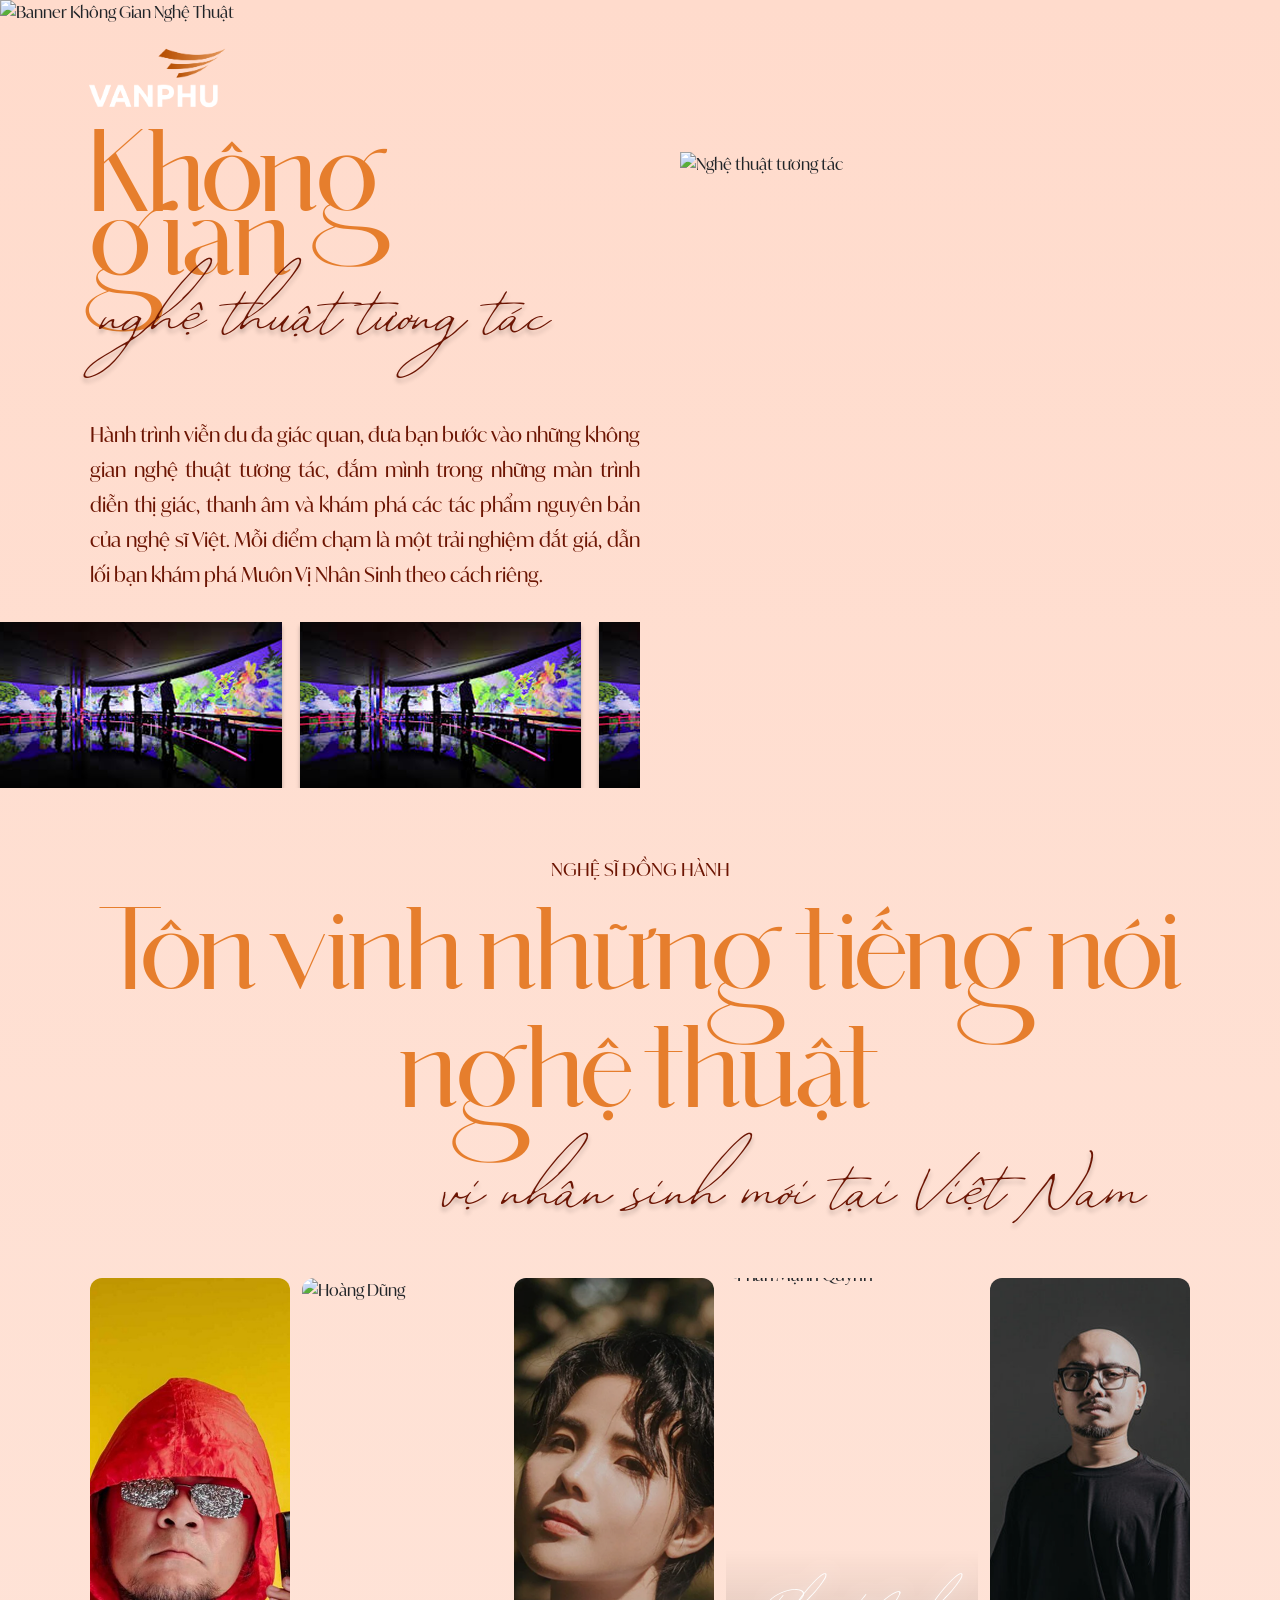
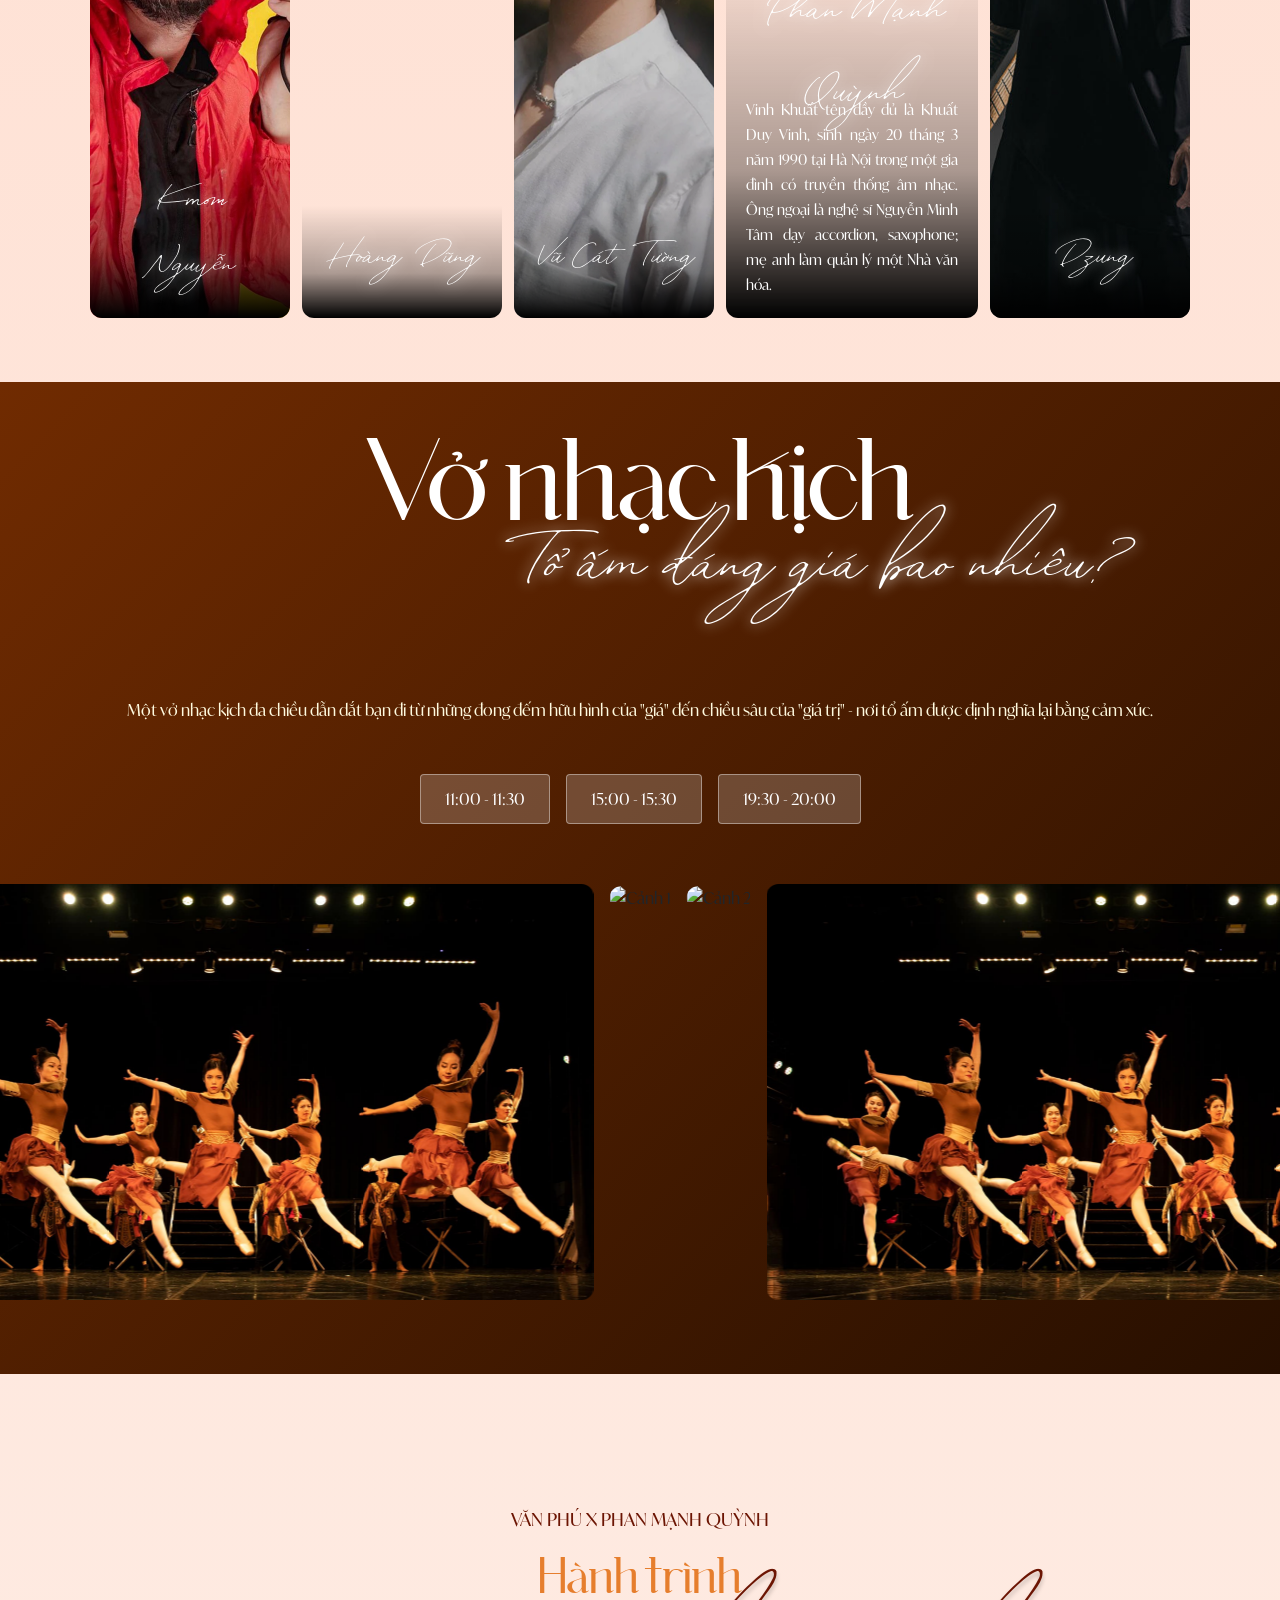
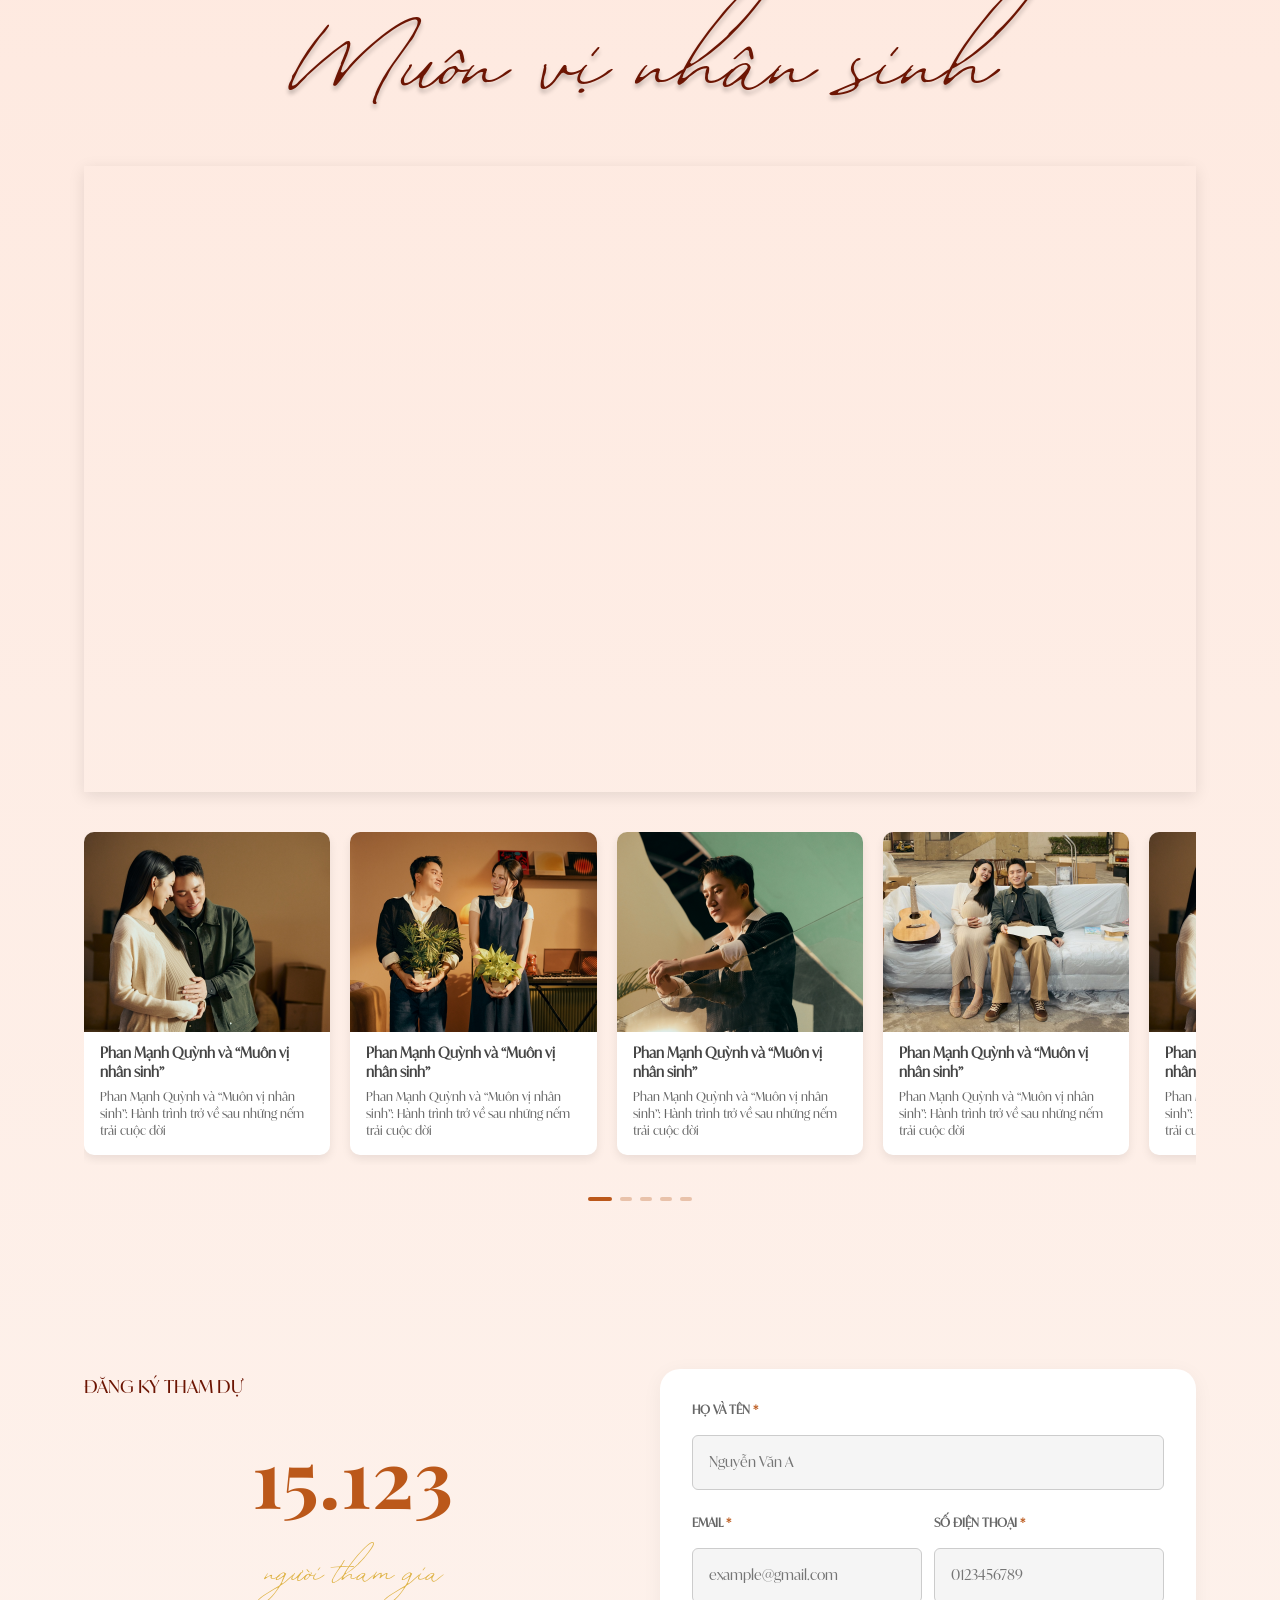
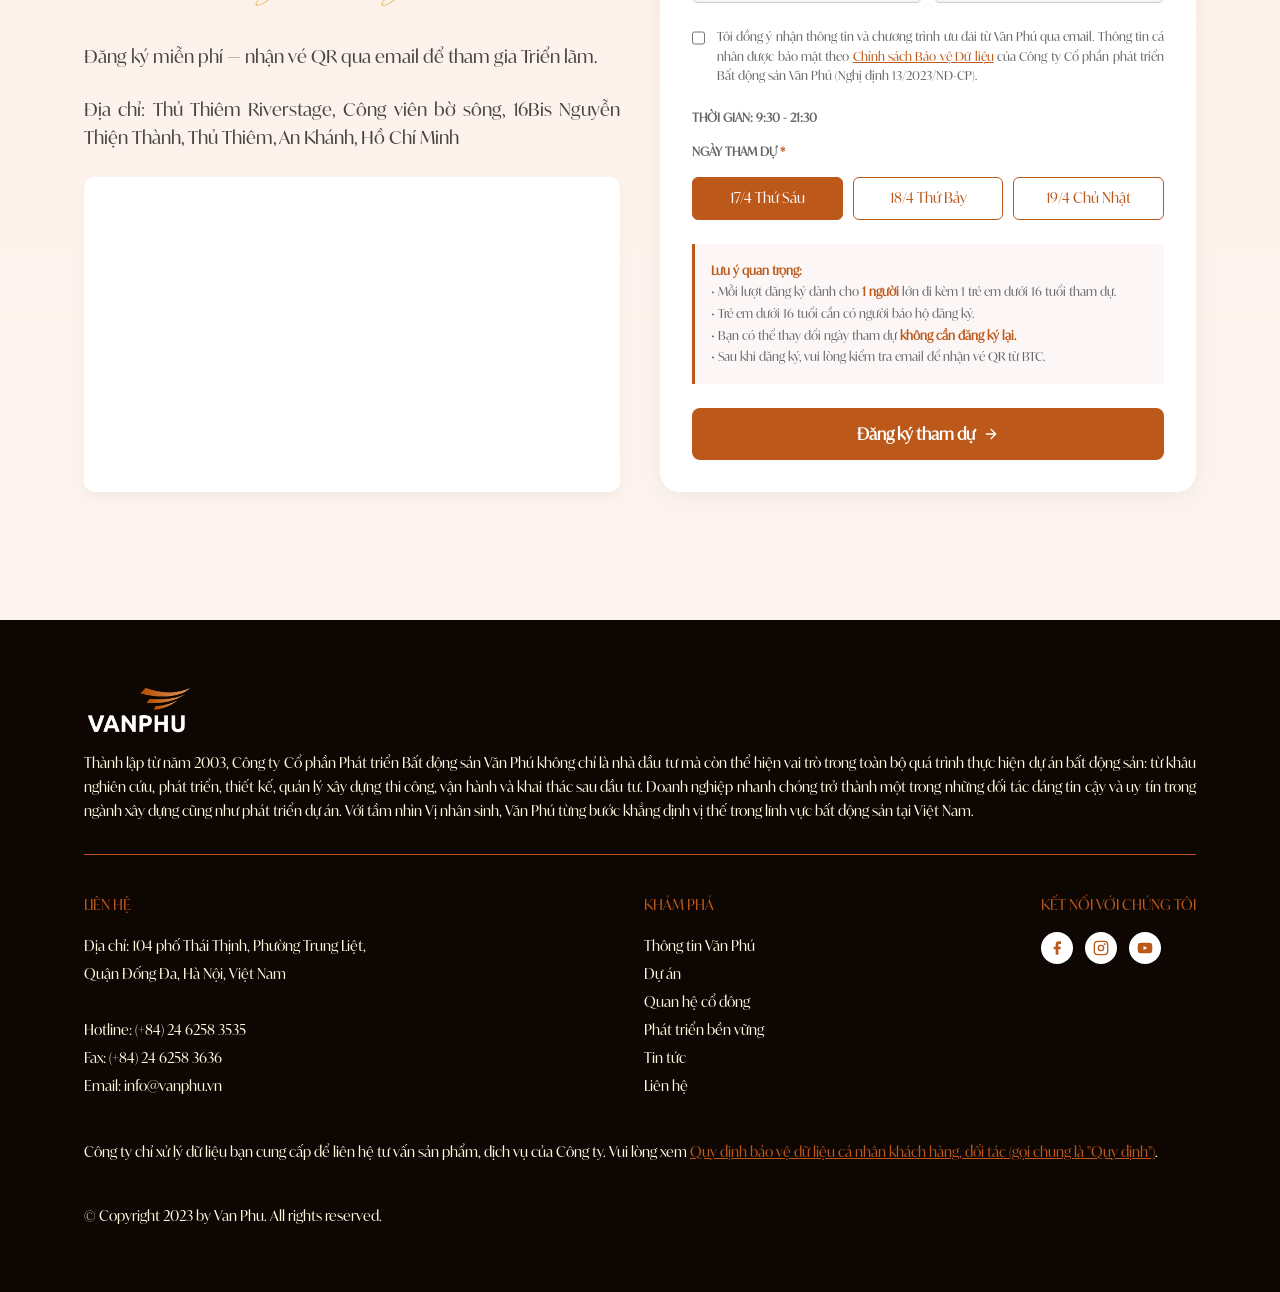
==== commit f2cd0ee3: "add pin form đăng ký" ====
--- a/index.html
+++ b/index.html
@@ -601,6 +601,23 @@
     </div>
   </div>
 
+
+  <div class="fab-wrapper" id="fabCTA">
+  <!-- Tooltip label -->
+  <div class="fab-tooltip">Đăng ký miễn phí</div>
+ 
+  <!-- Nút chính -->
+  <button class="fab-btn" id="fabBtn" aria-label="Đăng ký tham dự">
+    <!-- Icon mặc định: bút ký -->
+    <svg class="fab-icon fab-icon-default" viewBox="0 0 24 24" fill="none" xmlns="http://www.w3.org/2000/svg">
+      <path d="M12 20h9" stroke="white" stroke-width="2" stroke-linecap="round"/>
+      <path d="M16.5 3.5a2.121 2.121 0 0 1 3 3L7 19l-4 1 1-4L16.5 3.5z" stroke="white" stroke-width="2" stroke-linecap="round" stroke-linejoin="round"/>
+    </svg>
+    <!-- Vòng xung -->
+    <span class="fab-ring"></span>
+  </button>
+</div>
+
   <script src="https://cdn.jsdelivr.net/npm/bootstrap@5.3.2/dist/js/bootstrap.bundle.min.js"></script>
   <script src="https://cdn.jsdelivr.net/npm/swiper@11/swiper-bundle.min.js"></script>
   <script src="https://unpkg.com/aos@2.3.4/dist/aos.js"></script>
--- a/assets/css/main.css
+++ b/assets/css/main.css
@@ -1716,130 +1716,123 @@
      color: var(--primary-orange);
      font-weight: 600;
  }
- /* ==========================================
-   PERFORMANCE FIX — dán vào cuối main.css
-   ghi đè các rule cũ gây lag
-   ========================================== */
-
-/* 1. Tạo GPU layer cho banner */
-.banner-section {
-    transform: translateZ(0);
-    will-change: transform;
+ 
+ .fab-wrapper {
+  position: fixed;
+  bottom: 40px;
+  right: 28px;
+  z-index: 9990;
+  display: flex;
+  align-items: center;
+  gap: 12px;
+  opacity: 0;
+  transform: translateY(20px);
+  transition: opacity 0.4s ease, transform 0.4s ease;
+  pointer-events: none;
 }
-.banner-section img {
-    will-change: transform;
-    /* Ken Burns chỉ dùng transform — không dùng width/height/top/left */
-    animation: kenBurns 14s ease-in-out infinite alternate;
+ 
+.fab-wrapper.visible {
+  opacity: 1;
+  transform: translateY(0);
+  pointer-events: auto;
 }
-@keyframes kenBurns {
-    from { transform: scale(1); }
-    to   { transform: scale(1.07); }
+ 
+.fab-tooltip {
+  background: #6C1503;
+  color: #FFFADF;
+  font-family: 'SVN Ivymode Regular', serif;
+  font-size: 13px;
+  font-weight: 500;
+  padding: 8px 16px;
+  border-radius: 100px;
+  white-space: nowrap;
+  position: relative;
+  box-shadow: 0 4px 14px rgba(108, 21, 3, 0.25);
+  opacity: 0;
+  transform: translateX(10px);
+  transition: opacity 0.25s ease, transform 0.25s ease;
+  pointer-events: none;
 }
-
-/* 2. Artist card — bỏ transition flex (gây layout reflow) */
-/* Thay bằng clip + opacity, không đụng đến layout */
-.artist-card {
-    transition: flex 0.5s cubic-bezier(0.4, 0, 0.2, 1); /* giữ nguyên */
-    will-change: flex; /* báo cho browser chuẩn bị */
+ 
+.fab-tooltip::after {
+  content: '';
+  position: absolute;
+  right: -6px;
+  top: 50%;
+  transform: translateY(-50%);
+  border: 6px solid transparent;
+  border-left-color: #6C1503;
 }
-
-.artist-card img {
-    will-change: transform;
-    transform: translateZ(0); /* tạo composite layer */
+ 
+.fab-wrapper:hover .fab-tooltip,
+.fab-wrapper.tooltip-visible .fab-tooltip {
+  opacity: 1;
+  transform: translateX(0);
 }
-
-/* 3. Fix max-height transition — thay bằng opacity + visibility */
-/* max-height gây layout, dùng clip-path thay thế */
-.artist-card-desc {
-    max-height: none !important;    /* bỏ max-height transition */
-    height: 0;
-    overflow: hidden;
-    opacity: 0;
-    clip-path: inset(0 0 100% 0);
-    transition: clip-path 0.45s cubic-bezier(0.25, 0.46, 0.45, 0.94),
-                opacity 0.35s ease,
-                height 0s 0.45s; /* height thay đổi sau khi ẩn xong */
-    will-change: clip-path, opacity;
+ 
+.fab-btn {
+  position: relative;
+  width: 56px;
+  height: 56px;
+  border-radius: 50%;
+  border: none;
+  cursor: pointer;
+  display: flex;
+  align-items: center;
+  justify-content: center;
+  background: linear-gradient(135deg, #E67E2D 0%, #BB581A 60%, #92441A 100%);
+  box-shadow: 0 6px 20px rgba(187, 88, 26, 0.45), 0 2px 6px rgba(0,0,0,0.15);
+  transition: transform 0.2s ease, box-shadow 0.2s ease;
+  flex-shrink: 0;
 }
-
-.artist-card.active .artist-card-desc {
-    height: auto;
-    opacity: 1;
-    clip-path: inset(0 0 0% 0);
-    transition: clip-path 0.45s cubic-bezier(0.25, 0.46, 0.45, 0.94),
-                opacity 0.35s ease 0.05s;
+ 
+.fab-btn:hover {
+  transform: scale(1.08);
+  box-shadow: 0 10px 28px rgba(187, 88, 26, 0.55), 0 4px 10px rgba(0,0,0,0.2);
 }
-
-/* 4. Modal — dùng transform + opacity, KHÔNG dùng visibility riêng */
-.modal-overlay {
-    transition: opacity 0.25s ease !important;
-    /* backdrop-filter chỉ apply khi active để giảm tải */
-    backdrop-filter: none;
-    -webkit-backdrop-filter: none;
+ 
+.fab-btn:active { transform: scale(0.95); }
+ 
+.fab-icon {
+  width: 22px;
+  height: 22px;
+  position: relative;
+  z-index: 1;
+  transition: transform 0.3s ease;
 }
-.modal-overlay.active {
-    backdrop-filter: blur(4px);
-    -webkit-backdrop-filter: blur(4px);
+ 
+.fab-btn:hover .fab-icon {
+  transform: rotate(-10deg) scale(1.1);
 }
-
-.modal-box {
-    will-change: transform, opacity;
-    transform: scale(0.88) translateY(24px) !important;
-    transition: transform 0.4s cubic-bezier(0.34, 1.56, 0.64, 1),
-                opacity 0.3s ease !important;
+ 
+.fab-ring {
+  position: absolute;
+  inset: 0;
+  border-radius: 50%;
+  border: 2px solid rgba(230, 126, 45, 0.6);
+  animation: fabRingPulse 2.8s ease-out infinite;
+  pointer-events: none;
 }
-.modal-overlay.active .modal-box {
-    transform: scale(1) translateY(0) !important;
+ 
+@keyframes fabRingPulse {
+  0%   { transform: scale(1);    opacity: 0.7; }
+  70%  { transform: scale(1.65); opacity: 0;   }
+  100% { transform: scale(1.65); opacity: 0;   }
 }
-
-/* 5. Header blur — tạo layer riêng tránh repaint body */
-.site-header {
-    will-change: padding, background;
-    transform: translateZ(0); /* composite layer */
-    -webkit-transform: translateZ(0);
-}
-
-/* 6. PMQ card — dùng transform thay margin */
-.pmq-card {
-    will-change: transform;
-    transform: translateZ(0);
-    transition: transform 0.3s cubic-bezier(0.25, 0.46, 0.45, 0.94),
-                box-shadow 0.3s ease;
-}
-.pmq-card:hover {
-    transform: translateY(-6px) translateZ(0);
-    box-shadow: 0px 16px 32px rgba(0, 0, 0, 0.14);
-}
-
-/* 7. Submit button — tránh repaint */
-.submit-btn {
-    will-change: transform, box-shadow;
-    transform: translateZ(0);
-    transition: transform 0.2s ease, box-shadow 0.2s ease, opacity 0.2s ease;
-}
-.submit-btn:hover {
-    transform: translateY(-2px) translateZ(0);
-    box-shadow: 0 8px 20px rgba(187, 88, 26, 0.35);
-    opacity: 1 !important;
-}
-
-/* 8. Swiper slides — tạo layer sẵn tránh jank lúc kéo */
-.swiper-slide {
-    transform: translateZ(0);
-    backface-visibility: hidden;
-    -webkit-backface-visibility: hidden;
-}
-
-/* 9. Theater slide img */
-.theater-slide-img {
-    transform: translateZ(0);
-    backface-visibility: hidden;
-}
-
-/* 10. Tắt animation khi user prefer reduced motion */
-@media (prefers-reduced-motion: reduce) {
-    *, *::before, *::after {
-        animation-duration: 0.01ms !important;
-        transition-duration: 0.01ms !important;
-    }
+ 
+/* ---- Mobile ---- */
+@media (max-width: 767px) {
+  .fab-wrapper {
+    bottom: 20px;
+    right: 16px;
+  }
+ 
+  .fab-tooltip {
+    display: none;
+  }
+ 
+  .fab-btn {
+    width: 52px;
+    height: 52px;
+  }
 }
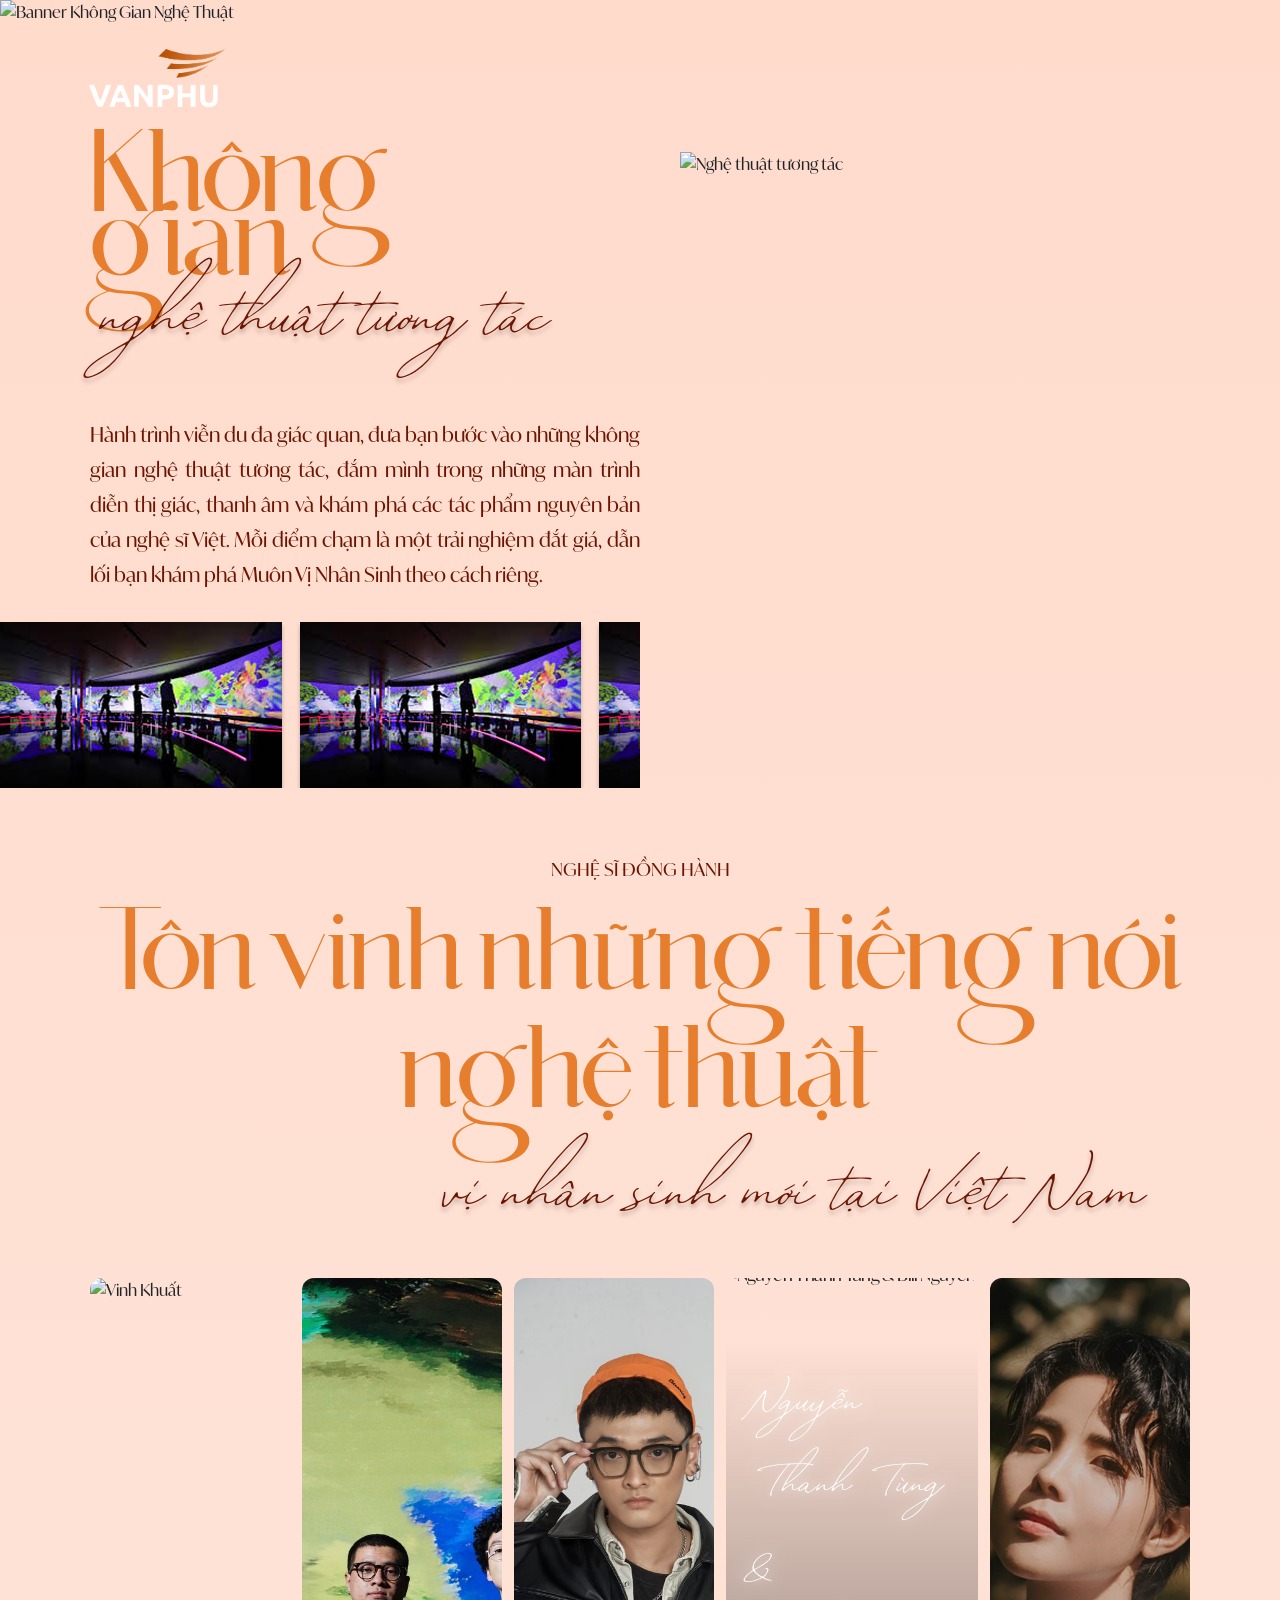
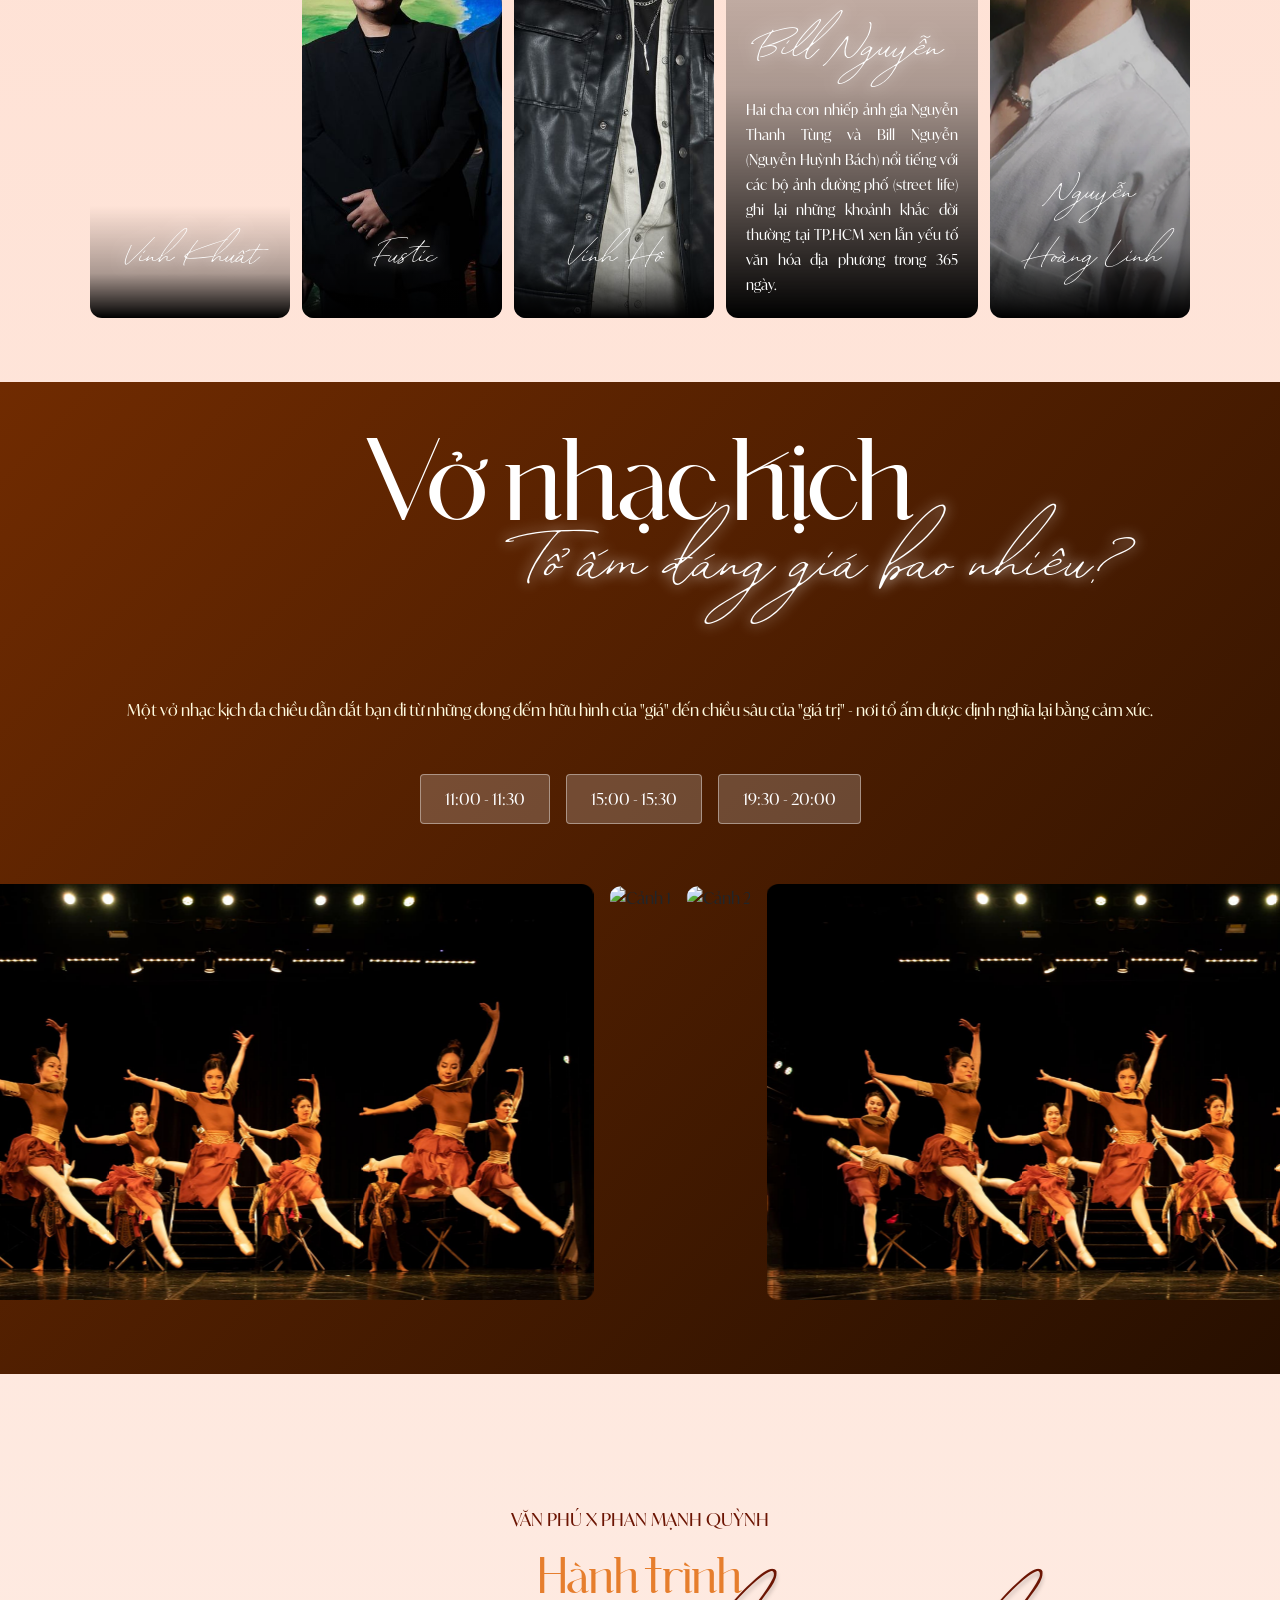
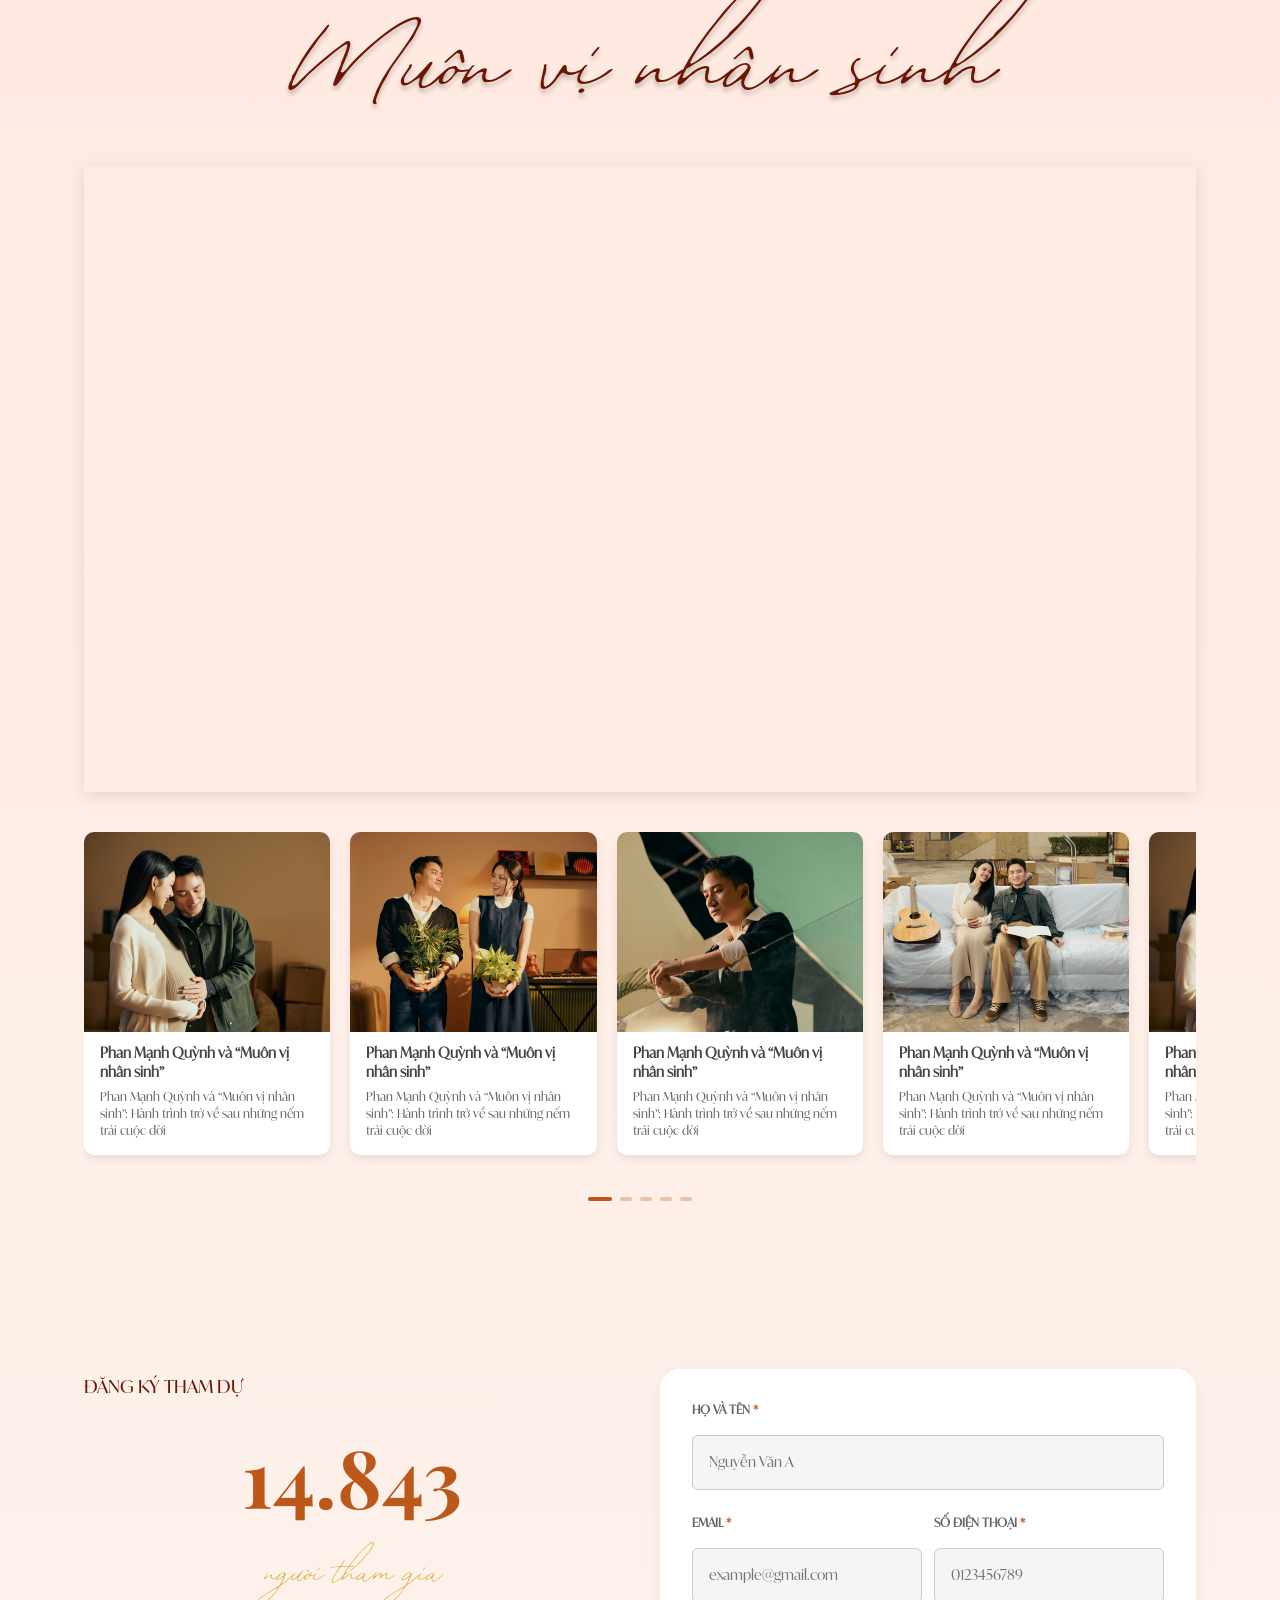
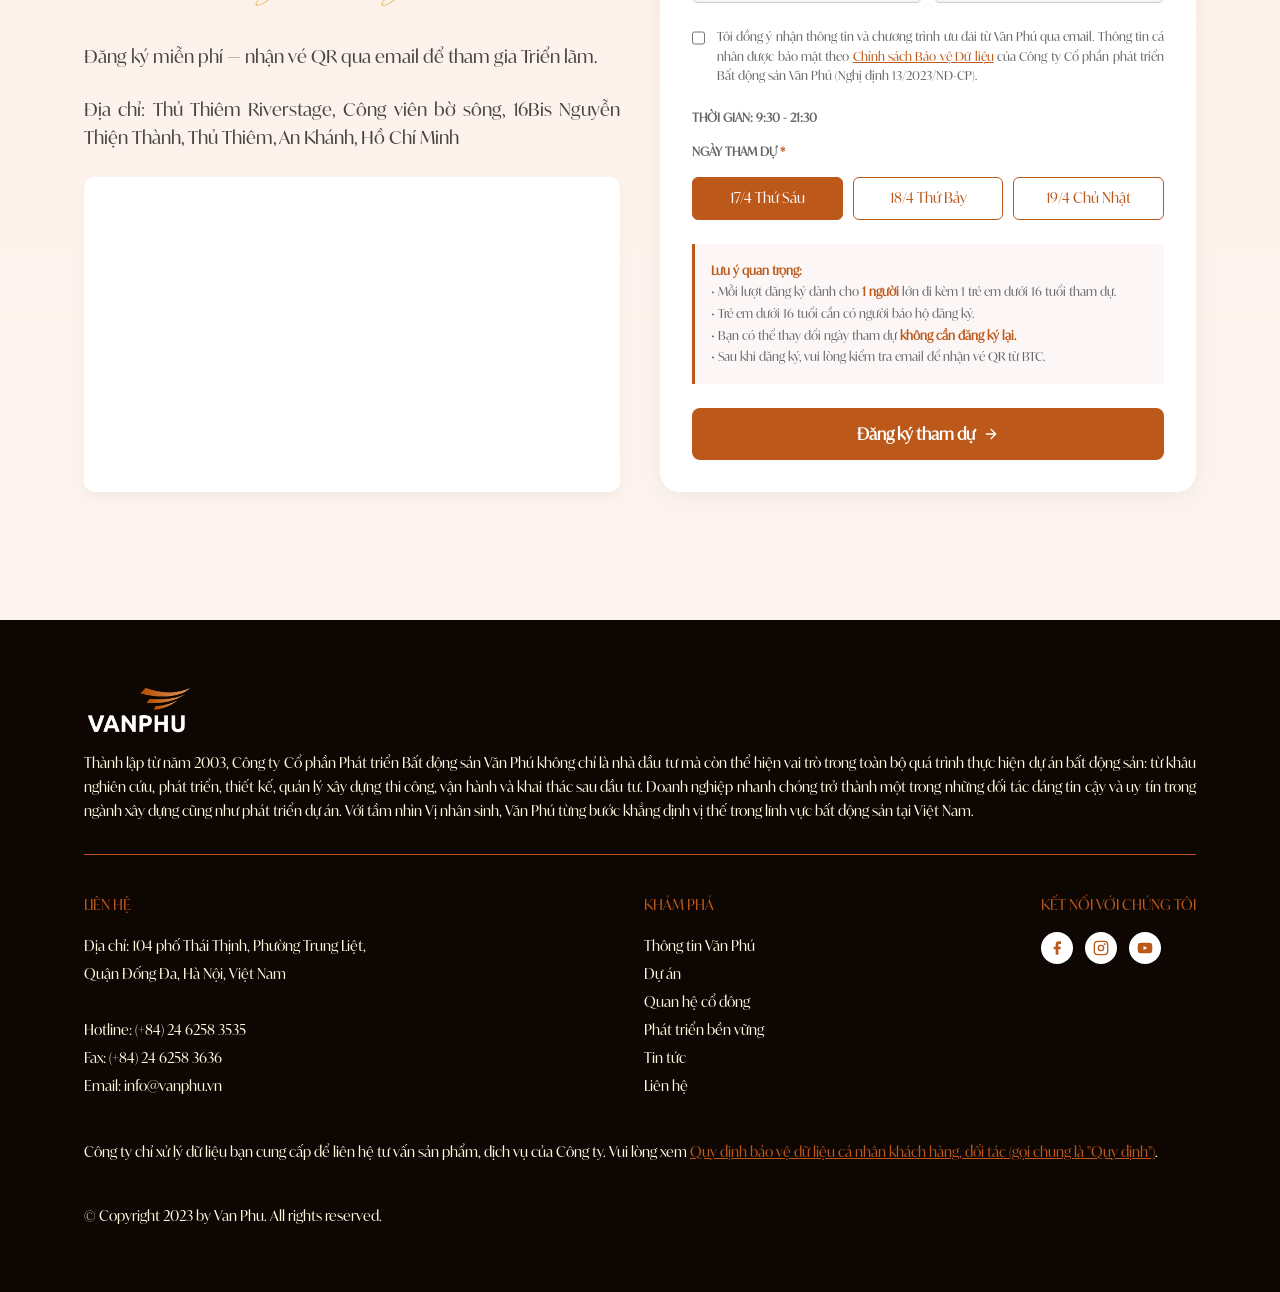
==== commit cfbf7678: "add content nghệ sĩ" ====
--- a/index.html
+++ b/index.html
@@ -80,57 +80,55 @@
     <div class="artist-cards" data-aos="fade-up" data-aos-delay="100">
 
       <div class="artist-card">
-        <img src="assets/images/artist2.png" alt="Kmom Nguyễn" />
+        <img src="assets/images/artist1.png" alt="Vinh Khuất" />
         <div class="artist-card-info">
-          <div class="artist-card-name">Kmom Nguyễn</div>
-          <div class="artist-card-desc">Vinh Khuất tên đầy đủ là Khuất Duy Vinh, sinh ngày 20 tháng 3 năm 1990
-            tại
-            Hà Nội trong một gia đình có truyền thống âm nhạc. Ông ngoại là nghệ sĩ Nguyễn Minh Tâm dạy
-            accordion, saxophone; mẹ anh làm quản lý một Nhà văn hóa.</div>
+          <div class="artist-card-name">Vinh Khuất</div>
+          <div class="artist-card-desc">đoạn giới thiệu: Sinh ra tại Hà Nội và lớn lên tại Đức, Vinh Khuất trở thành một
+            hiện tượng âm nhạc đặc biệt với khả năng dung hòa bản sắc Việt Nam trong tư duy nghệ thuật phương Tây. Không
+            lựa chọn con đường hào nhoáng của những “hit-maker”, Vinh Khuất định hình lối đi riêng như một nghệ sĩ độc
+            lập đích thực với mô hình “one-man-show” đầy cá tính.</div>
         </div>
       </div>
 
       <div class="artist-card">
-        <img src="assets/images/artist1.png" alt="Hoàng Dũng" />
+        <img src="assets/images/artist4.png" alt="Fustic" />
         <div class="artist-card-info">
-          <div class="artist-card-name">Hoàng Dũng</div>
-          <div class="artist-card-desc">Vinh Khuất tên đầy đủ là Khuất Duy Vinh, sinh ngày 20 tháng 3 năm 1990
-            tại
-            Hà Nội trong một gia đình có truyền thống âm nhạc. Ông ngoại là nghệ sĩ Nguyễn Minh Tâm dạy
-            accordion, saxophone; mẹ anh làm quản lý một Nhà văn hóa.</div>
+          <div class="artist-card-name">Fustic</div>
+          <div class="artist-card-desc">Fustic Studio là nhóm nghệ sĩ thị giác đa ngành đến từ Hà Nội, hoạt động từ
+            2017, tiên phong trong lĩnh vực New Media Art – kết hợp nghệ thuật, công nghệ và tương tác. Fustic. biết đến
+            với khả năng đưa nghệ thuật Việt ra thế giới thông qua các dự án hợp tác với những ngôi sao hàng đầu như
+            Billie Eilish, The Weeknd, Bad Bunny, và Adidas.</div>
         </div>
       </div>
 
       <div class="artist-card">
-        <img src="assets/images/artist3.png" alt="Vũ Cát Tường" />
+        <img src="assets/images/artist2.png" alt="Vinh Hồ" />
         <div class="artist-card-info">
-          <div class="artist-card-name">Vũ Cát Tường</div>
-          <div class="artist-card-desc">Vinh Khuất tên đầy đủ là Khuất Duy Vinh, sinh ngày 20 tháng 3 năm 1990
-            tại
-            Hà Nội trong một gia đình có truyền thống âm nhạc. Ông ngoại là nghệ sĩ Nguyễn Minh Tâm dạy
-            accordion, saxophone; mẹ anh làm quản lý một Nhà văn hóa.</div>
+          <div class="artist-card-name">Vinh Hồ</div>
+          <div class="artist-card-desc">Vinh Hồ là Visual Artist/Art Director xuất thân từ Hà Nội, từng giữ vai trò
+            Creative Director tại <a href="https://kenh14.vn/">Kenh14.vn</a> nổi bật với mảng hình ảnh ấn tượng cho
+            WeChoice Awards suốt 8 mùa vừa qua. Với khả năng thiết kế, vẽ và sáng tạo thẩm mỹ hiện đại, Vinh Hồ luôn
+            mang đến những bữa tiệc thị giác sống động cho người xem.</div>
         </div>
       </div>
 
       <div class="artist-card active">
-        <img src="assets/images/artist5.png" alt="Phan Mạnh Quỳnh" />
+        <img src="assets/images/artist5.png" alt="Nguyễn Thanh Tùng & Bill Nguyễn" />
         <div class="artist-card-info">
-          <div class="artist-card-name">Phan Mạnh Quỳnh</div>
-          <div class="artist-card-desc">Vinh Khuất tên đầy đủ là Khuất Duy Vinh, sinh ngày 20 tháng 3 năm 1990
-            tại
-            Hà Nội trong một gia đình có truyền thống âm nhạc. Ông ngoại là nghệ sĩ Nguyễn Minh Tâm dạy
-            accordion, saxophone; mẹ anh làm quản lý một Nhà văn hóa.</div>
+          <div class="artist-card-name">Nguyễn Thanh Tùng & <br> Bill Nguyễn</div>
+          <div class="artist-card-desc">Hai cha con nhiếp ảnh gia Nguyễn Thanh Tùng và Bill Nguyễn (Nguyễn Huỳnh Bách)
+            nổi tiếng với các bộ ảnh đường phố (street life) ghi lại những khoảnh khắc đời thường tại TP.HCM xen lẫn yếu
+            tố văn hóa địa phương trong 365 ngày.</div>
         </div>
       </div>
 
       <div class="artist-card">
-        <img src="assets/images/artist4.png" alt="Dzung" />
+        <img src="assets/images/artist3.png" alt="Nguyễn Hoàng Linh" />
         <div class="artist-card-info">
-          <div class="artist-card-name">Dzung</div>
-          <div class="artist-card-desc">Vinh Khuất tên đầy đủ là Khuất Duy Vinh, sinh ngày 20 tháng 3 năm 1990
-            tại
-            Hà Nội trong một gia đình có truyền thống âm nhạc. Ông ngoại là nghệ sĩ Nguyễn Minh Tâm dạy
-            accordion, saxophone; mẹ anh làm quản lý một Nhà văn hóa.</div>
+          <div class="artist-card-name">Nguyễn Hoàng Linh</div>
+          <div class="artist-card-desc">Linh Nguyễn là đạo diễn sân khấu, đồng sáng lập của The Bros – đơn vị đứng sau
+            nhiều chương trình nghệ thuật, music concert và gala quy mô lớn tại Việt Nam như Gala WeYoung 2025, Live
+            concert “Một mình bao la” của nhạc sĩ Đỗ Bảo.</div>
         </div>
       </div>
 
@@ -216,7 +214,7 @@
               <a href="https://dantri.com.vn/bat-dong-san/mv-muon-vi-nhan-sinh-khi-bat-dong-san-duoc-ke-bang-am-nhac-20260311114034743.htm"
                 target="_blank">
                 <img class="pmq-card-img" src="assets/images/swiper1.png" alt="Thumbnail" />
-                
+
                 <div class="pmq-card-content">
                   <div class="pmq-card-title">Phan Mạnh Quỳnh và “Muôn vị nhân sinh”</div>
                   <div class="pmq-card-desc">Phan Mạnh Quỳnh và “Muôn vị nhân sinh”: Hành trình trở về
@@ -230,7 +228,7 @@
               <a href="https://reatimes.vn/nhac-si-phan-manh-quynh-giua-do-thi-rong-lon-ai-cung-can-mot-noi-de-thuoc-ve-202260315091415253.htm?fbclid=IwdGRjcAQm8qVleHRuA2FlbQIxMQBzcnRjBmFwcF9pZAo2NjI4NTY4Mzc5AAEeI6tGEecboWjZ896mpPU6GmEFqLTvrecwWkCI0tdxhWOMzQ_hwYYtcBXvYSc_aem_EfgYY40m78tLKhbeWODdIw"
                 target="_blank">
                 <img class="pmq-card-img" src="assets/images/swiper2.png" alt="Thumbnail" />
-                
+
                 <div class="pmq-card-content">
                   <div class="pmq-card-title">Phan Mạnh Quỳnh và “Muôn vị nhân sinh”</div>
                   <div class="pmq-card-desc">Phan Mạnh Quỳnh và “Muôn vị nhân sinh”: Hành trình trở về
@@ -243,7 +241,7 @@
               <a href="https://cafeland.vn/tin-tuc/muon-vi-nhan-sinh-khi-cau-chuyen-ve-nha-duoc-ke-bang-ngon-ngu-dien-anh-149869.html"
                 target="_blank">
                 <img class="pmq-card-img" src="assets/images/swiper3.png" alt="Thumbnail" />
-                
+
                 <div class="pmq-card-content">
                   <div class="pmq-card-title">Phan Mạnh Quỳnh và “Muôn vị nhân sinh”</div>
                   <div class="pmq-card-desc">Phan Mạnh Quỳnh và “Muôn vị nhân sinh”: Hành trình trở về
@@ -256,7 +254,7 @@
               <a href="https://cafeland.vn/tin-tuc/muon-vi-nhan-sinh-khi-cau-chuyen-ve-nha-duoc-ke-bang-ngon-ngu-dien-anh-149869.html"
                 target="_blank">
                 <img class="pmq-card-img" src="assets/images/swiper4.png" alt="Thumbnail" />
-                
+
                 <div class="pmq-card-content">
                   <div class="pmq-card-title">Phan Mạnh Quỳnh và “Muôn vị nhân sinh”</div>
                   <div class="pmq-card-desc">Phan Mạnh Quỳnh và “Muôn vị nhân sinh”: Hành trình trở về
@@ -269,7 +267,7 @@
               <a href="https://dantri.com.vn/bat-dong-san/mv-muon-vi-nhan-sinh-khi-bat-dong-san-duoc-ke-bang-am-nhac-20260311114034743.htm"
                 target="_blank">
                 <img class="pmq-card-img" src="assets/images/swiper1.png" alt="Thumbnail" />
-                
+
                 <div class="pmq-card-content">
                   <div class="pmq-card-title">Phan Mạnh Quỳnh và “Muôn vị nhân sinh”</div>
                   <div class="pmq-card-desc">Phan Mạnh Quỳnh và “Muôn vị nhân sinh”: Hành trình trở về
@@ -283,7 +281,7 @@
               <a href="https://reatimes.vn/nhac-si-phan-manh-quynh-giua-do-thi-rong-lon-ai-cung-can-mot-noi-de-thuoc-ve-202260315091415253.htm?fbclid=IwdGRjcAQm8qVleHRuA2FlbQIxMQBzcnRjBmFwcF9pZAo2NjI4NTY4Mzc5AAEeI6tGEecboWjZ896mpPU6GmEFqLTvrecwWkCI0tdxhWOMzQ_hwYYtcBXvYSc_aem_EfgYY40m78tLKhbeWODdIw"
                 target="_blank">
                 <img class="pmq-card-img" src="assets/images/swiper2.png" alt="Thumbnail" />
-                
+
                 <div class="pmq-card-content">
                   <div class="pmq-card-title">Phan Mạnh Quỳnh và “Muôn vị nhân sinh”</div>
                   <div class="pmq-card-desc">Phan Mạnh Quỳnh và “Muôn vị nhân sinh”: Hành trình trở về
@@ -296,7 +294,7 @@
               <a href="https://cafeland.vn/tin-tuc/muon-vi-nhan-sinh-khi-cau-chuyen-ve-nha-duoc-ke-bang-ngon-ngu-dien-anh-149869.html"
                 target="_blank">
                 <img class="pmq-card-img" src="assets/images/swiper3.png" alt="Thumbnail" />
-                
+
                 <div class="pmq-card-content">
                   <div class="pmq-card-title">Phan Mạnh Quỳnh và “Muôn vị nhân sinh”</div>
                   <div class="pmq-card-desc">Phan Mạnh Quỳnh và “Muôn vị nhân sinh”: Hành trình trở về
@@ -309,7 +307,7 @@
               <a href="https://cafeland.vn/tin-tuc/muon-vi-nhan-sinh-khi-cau-chuyen-ve-nha-duoc-ke-bang-ngon-ngu-dien-anh-149869.html"
                 target="_blank">
                 <img class="pmq-card-img" src="assets/images/swiper4.png" alt="Thumbnail" />
-                
+
                 <div class="pmq-card-content">
                   <div class="pmq-card-title">Phan Mạnh Quỳnh và “Muôn vị nhân sinh”</div>
                   <div class="pmq-card-desc">Phan Mạnh Quỳnh và “Muôn vị nhân sinh”: Hành trình trở về
@@ -603,20 +601,21 @@
 
 
   <div class="fab-wrapper" id="fabCTA">
-  <!-- Tooltip label -->
-  <div class="fab-tooltip">Đăng ký miễn phí</div>
- 
-  <!-- Nút chính -->
-  <button class="fab-btn" id="fabBtn" aria-label="Đăng ký tham dự">
-    <!-- Icon mặc định: bút ký -->
-    <svg class="fab-icon fab-icon-default" viewBox="0 0 24 24" fill="none" xmlns="http://www.w3.org/2000/svg">
-      <path d="M12 20h9" stroke="white" stroke-width="2" stroke-linecap="round"/>
-      <path d="M16.5 3.5a2.121 2.121 0 0 1 3 3L7 19l-4 1 1-4L16.5 3.5z" stroke="white" stroke-width="2" stroke-linecap="round" stroke-linejoin="round"/>
-    </svg>
-    <!-- Vòng xung -->
-    <span class="fab-ring"></span>
-  </button>
-</div>
+    <!-- Tooltip label -->
+    <div class="fab-tooltip">Đăng ký miễn phí</div>
+
+    <!-- Nút chính -->
+    <button class="fab-btn" id="fabBtn" aria-label="Đăng ký tham dự">
+      <!-- Icon mặc định: bút ký -->
+      <svg class="fab-icon fab-icon-default" viewBox="0 0 24 24" fill="none" xmlns="http://www.w3.org/2000/svg">
+        <path d="M12 20h9" stroke="white" stroke-width="2" stroke-linecap="round" />
+        <path d="M16.5 3.5a2.121 2.121 0 0 1 3 3L7 19l-4 1 1-4L16.5 3.5z" stroke="white" stroke-width="2"
+          stroke-linecap="round" stroke-linejoin="round" />
+      </svg>
+      <!-- Vòng xung -->
+      <span class="fab-ring"></span>
+    </button>
+  </div>
 
   <script src="https://cdn.jsdelivr.net/npm/bootstrap@5.3.2/dist/js/bootstrap.bundle.min.js"></script>
   <script src="https://cdn.jsdelivr.net/npm/swiper@11/swiper-bundle.min.js"></script>
--- a/assets/css/main.css
+++ b/assets/css/main.css
@@ -1168,9 +1168,10 @@
      text-shadow: 0px 0px 14px rgba(255, 255, 255, 1);
      text-align: center;
      /* luôn hiện */
-     max-height: 120px;
+     max-height: 1200px;
      opacity: 1;
      transition: none;
+     
  }
 
  .artist-card.active .artist-card-name{
@@ -1193,11 +1194,15 @@
      word-break: break-word;
      white-space: normal;
  }
+  .artist-card-desc a{
+    color: white;
+  }
 
  /* Khi active: hiện cả name lẫn desc */
  .artist-card.active .artist-card-name {
-     max-height: 120px;
+     max-height: 1200px;
      opacity: 1;
+     text-align: start;
  }
 
  .artist-card.active .artist-card-desc {
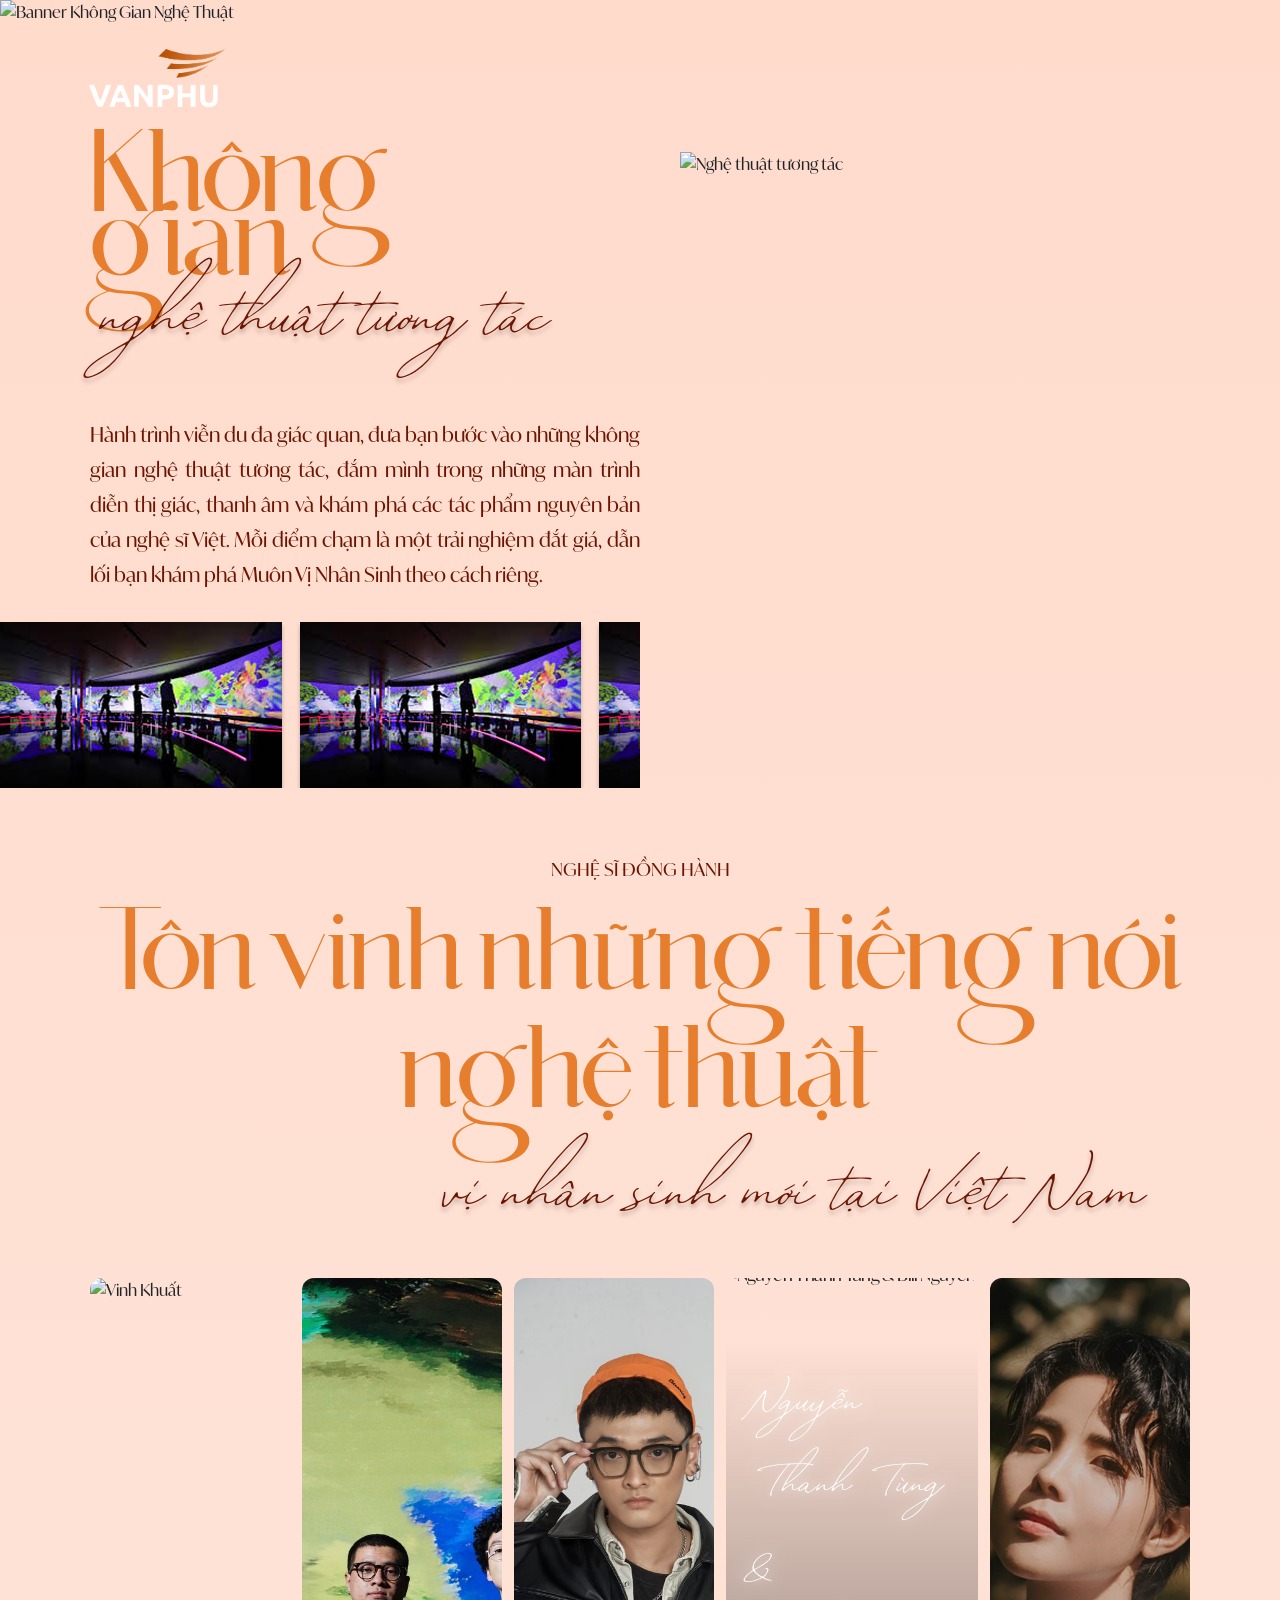
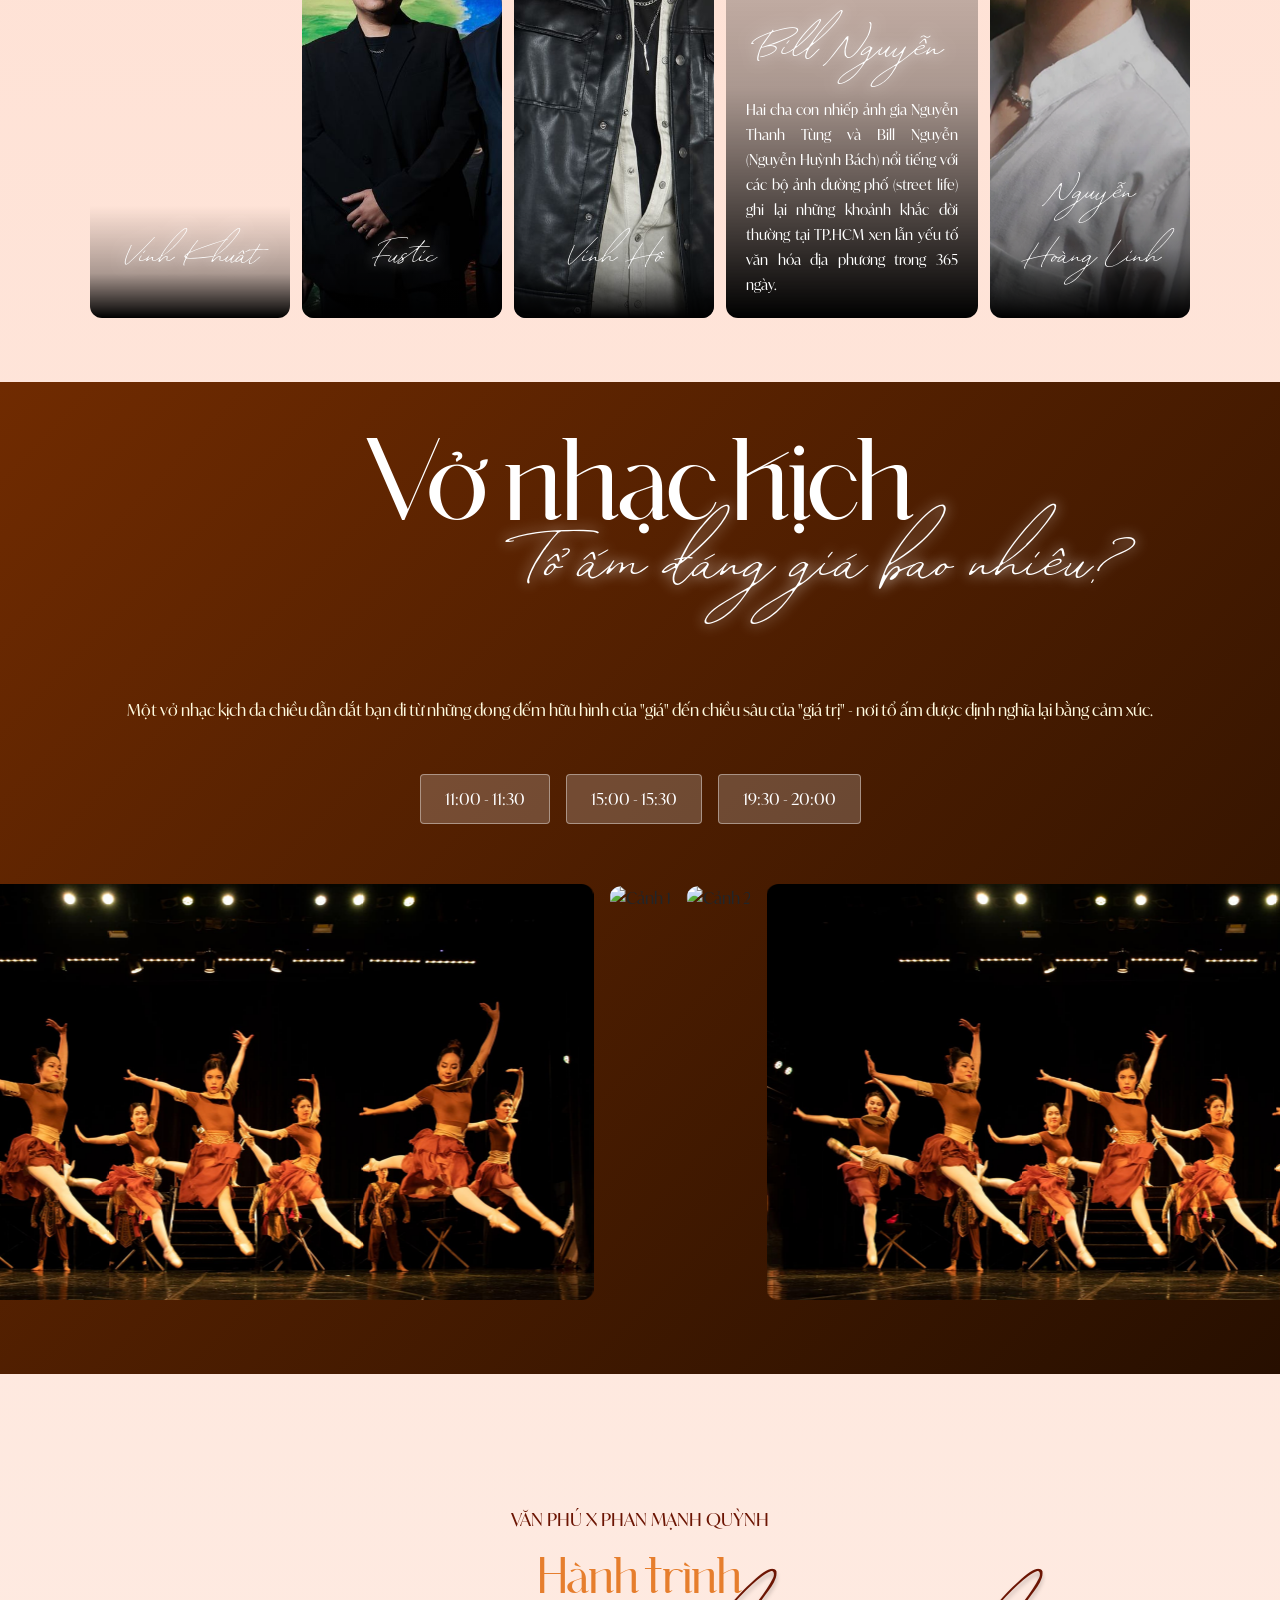
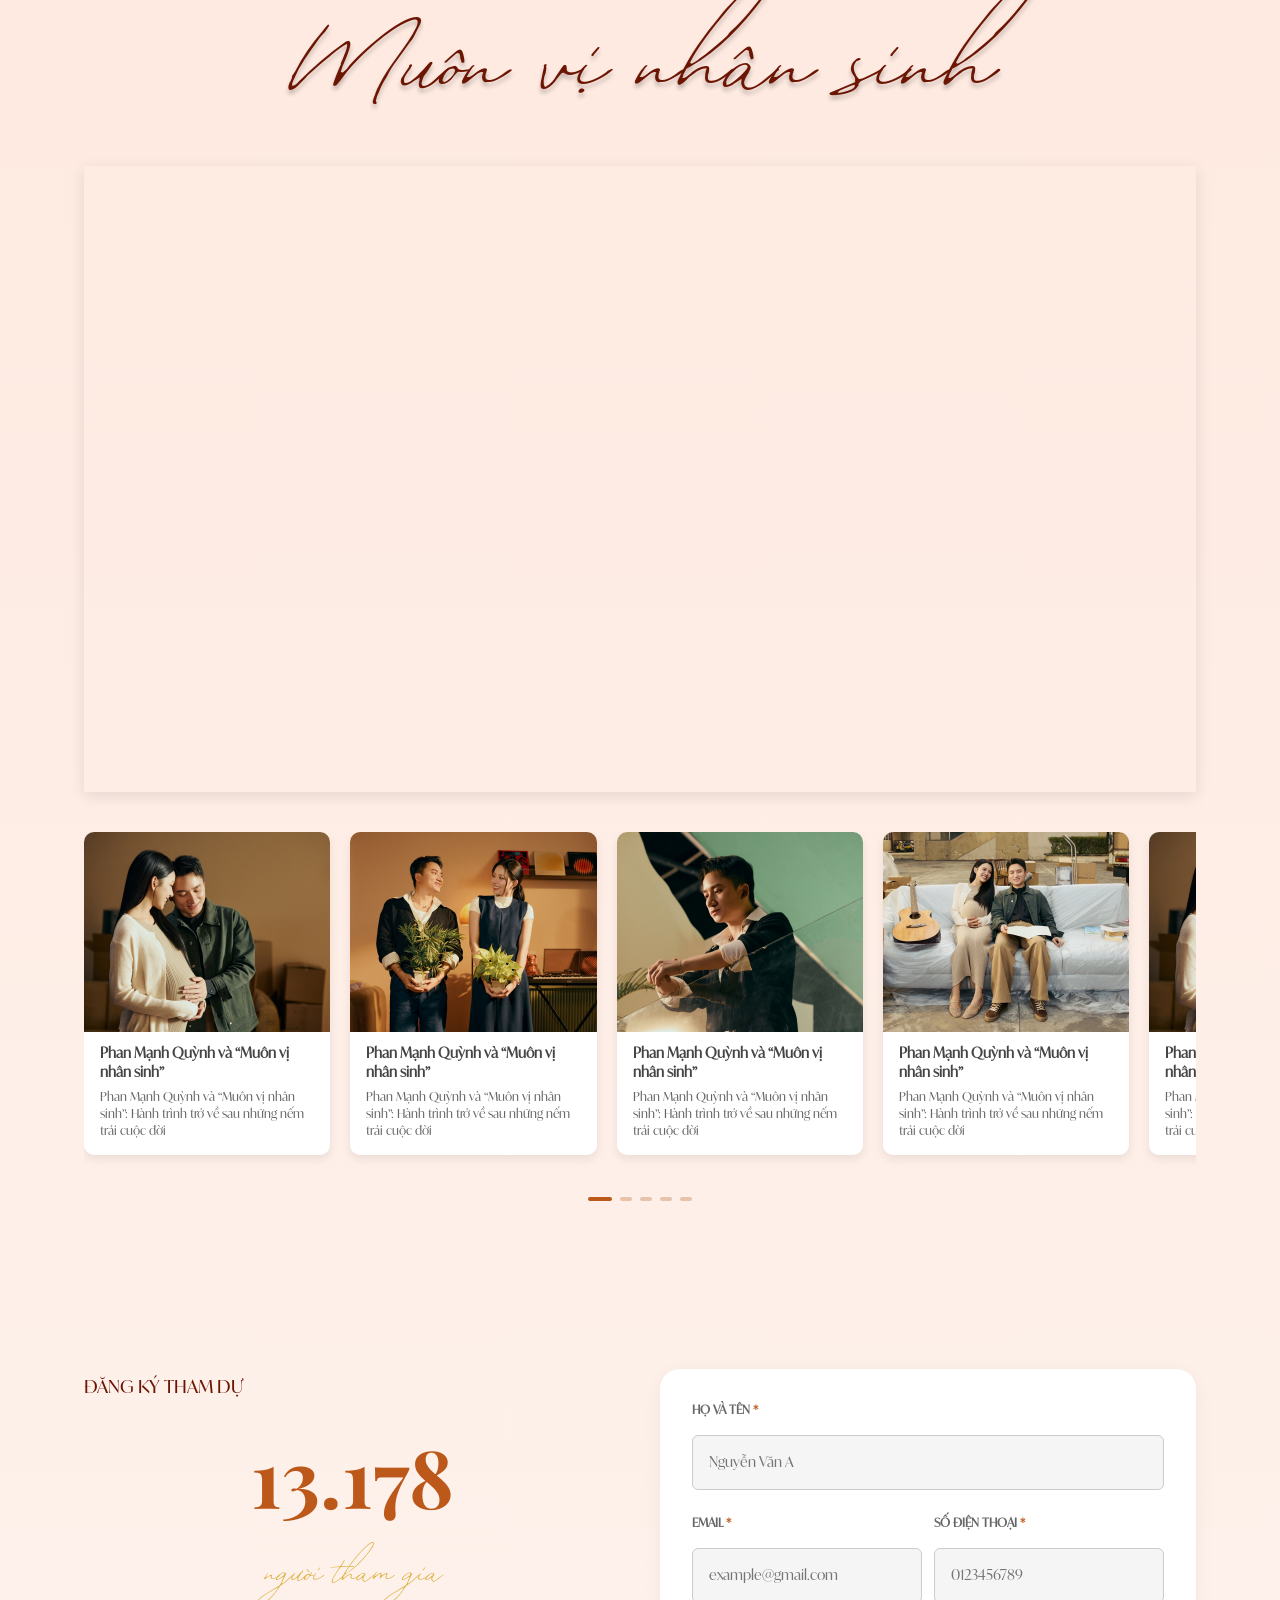
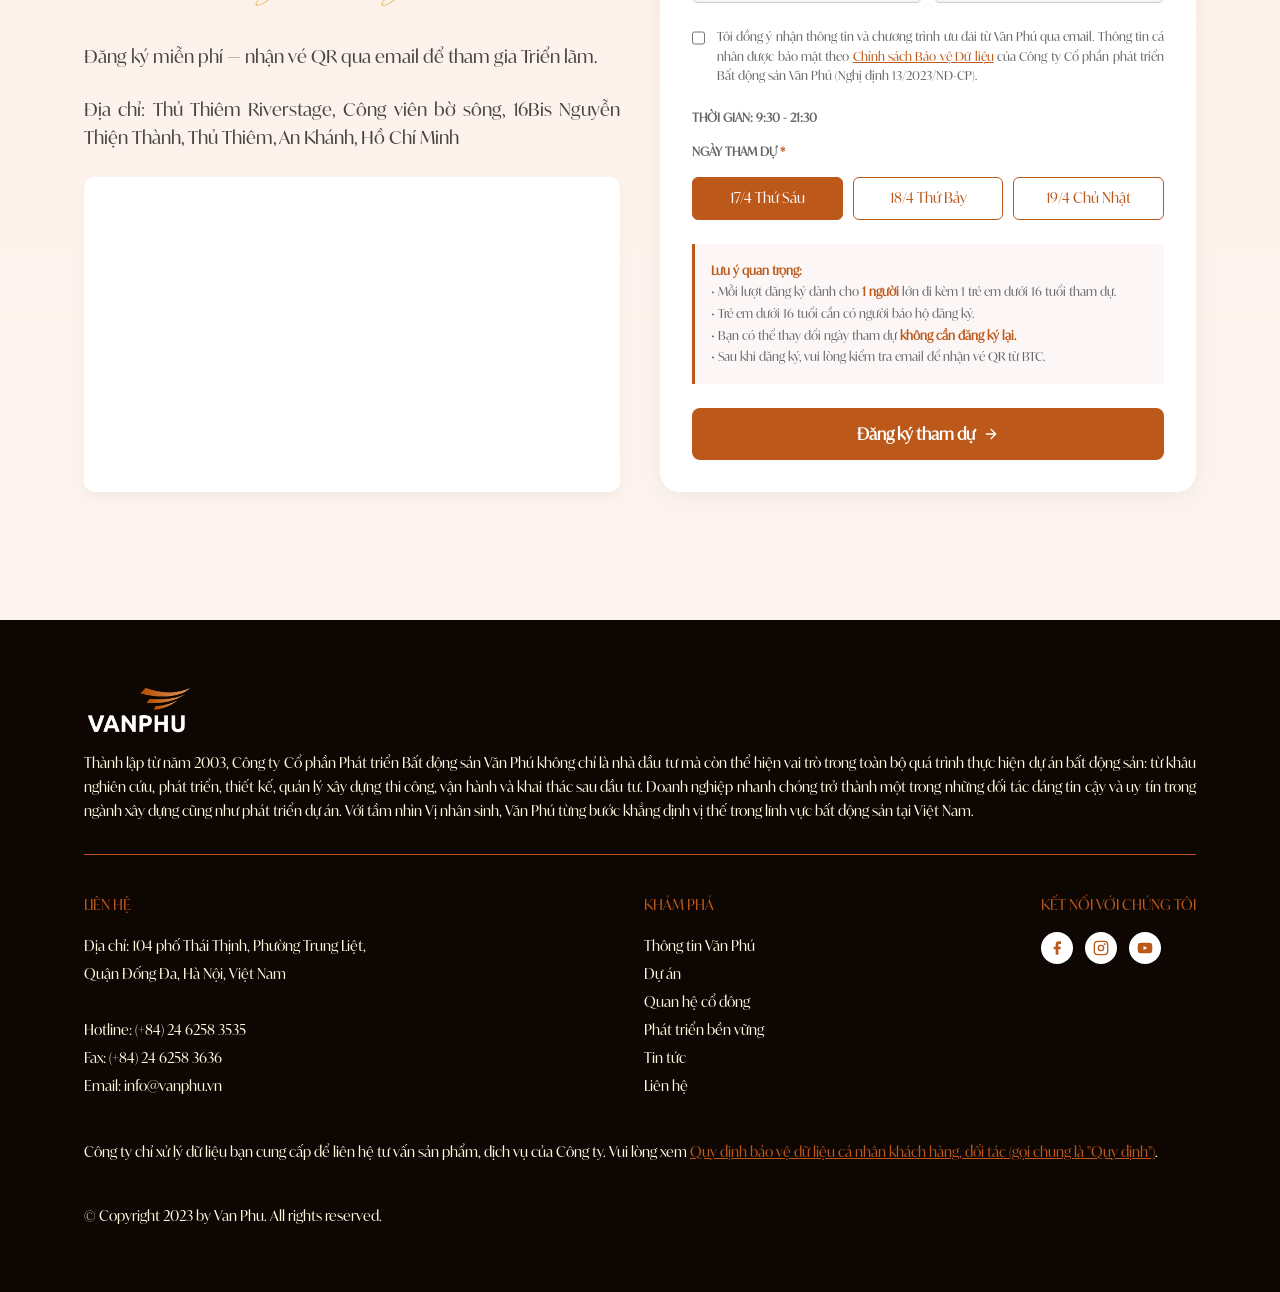
==== commit 17a5b4ad: "số" ====
--- a/index.html
+++ b/index.html
@@ -531,7 +531,7 @@
       <h2 class="modal-title">Nhập mã OTP</h2>
 
       <p class="modal-desc">
-        Mã xác thực 4 số đã được gửi đến<br />
+        Mã xác thực 6 số đã được gửi đến<br />
         <span class="modal-email-highlight" id="otpEmailDisplay">—</span>
       </p>
 
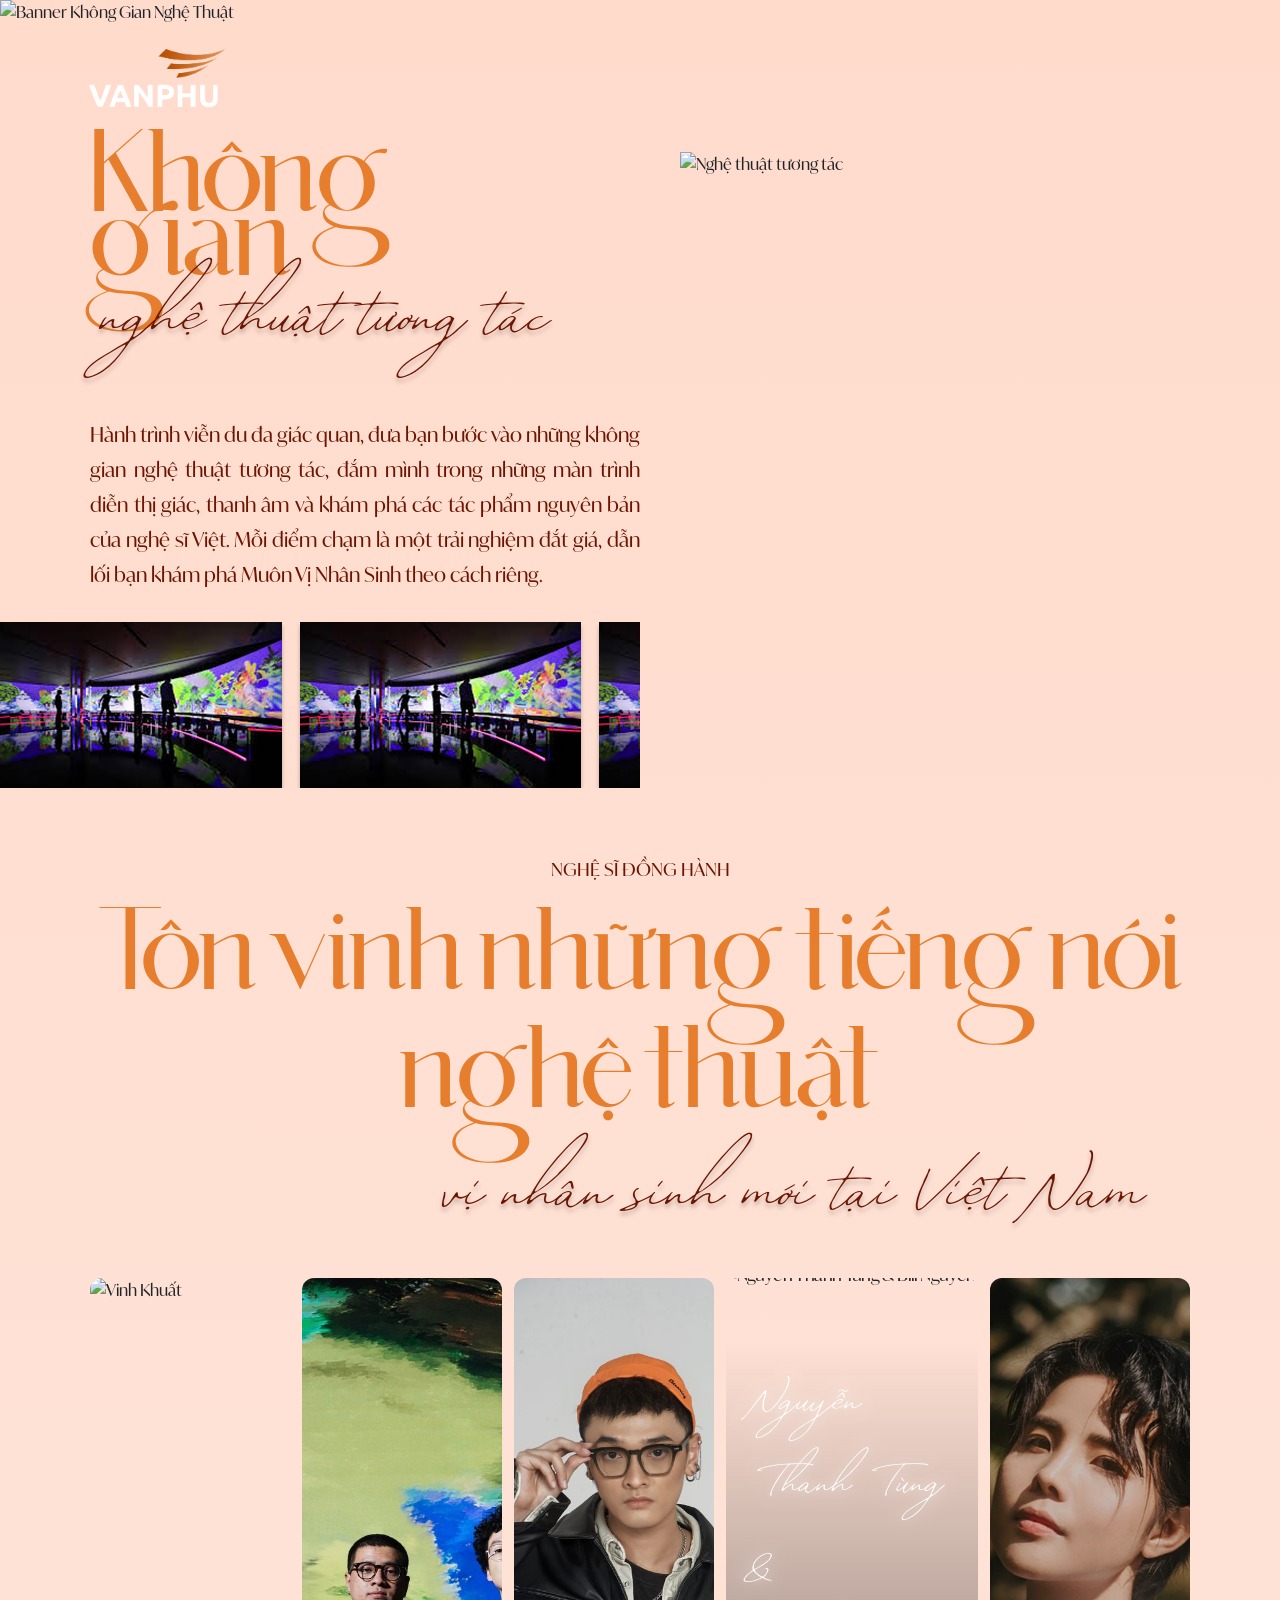
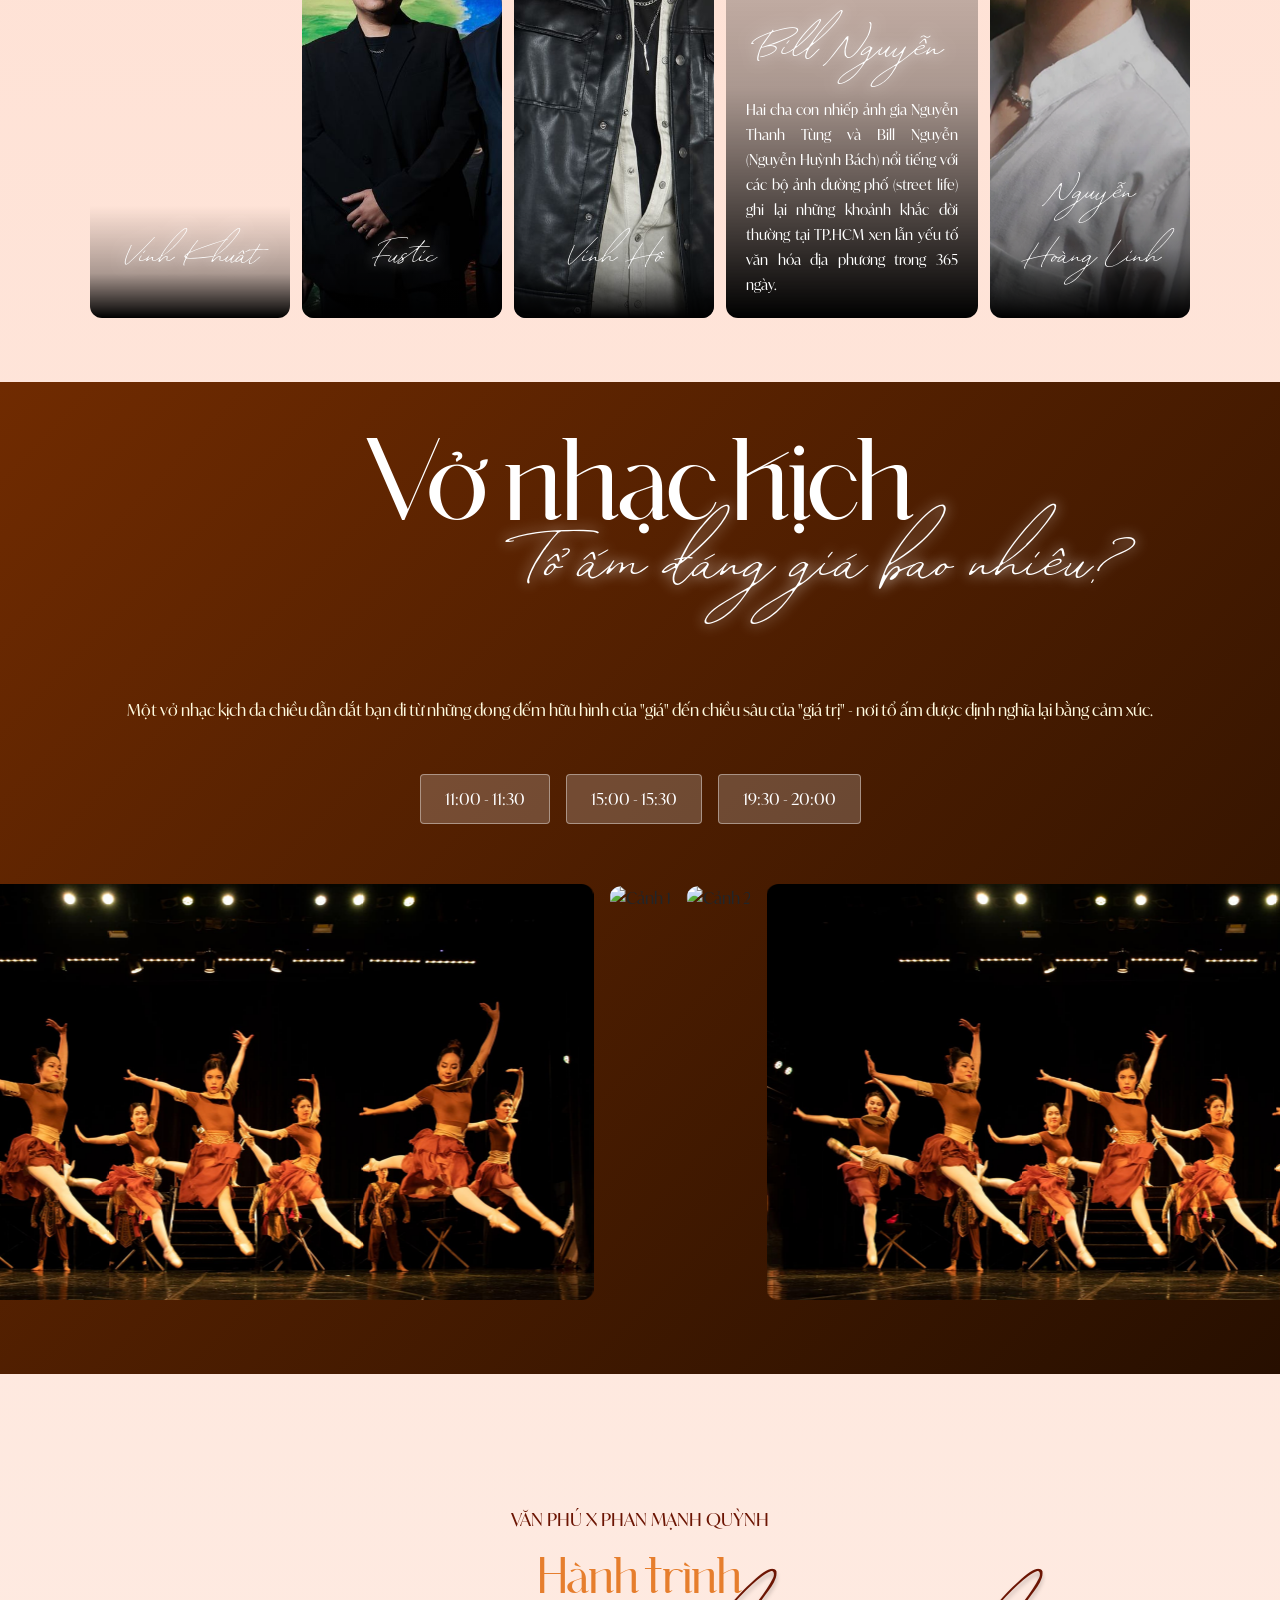
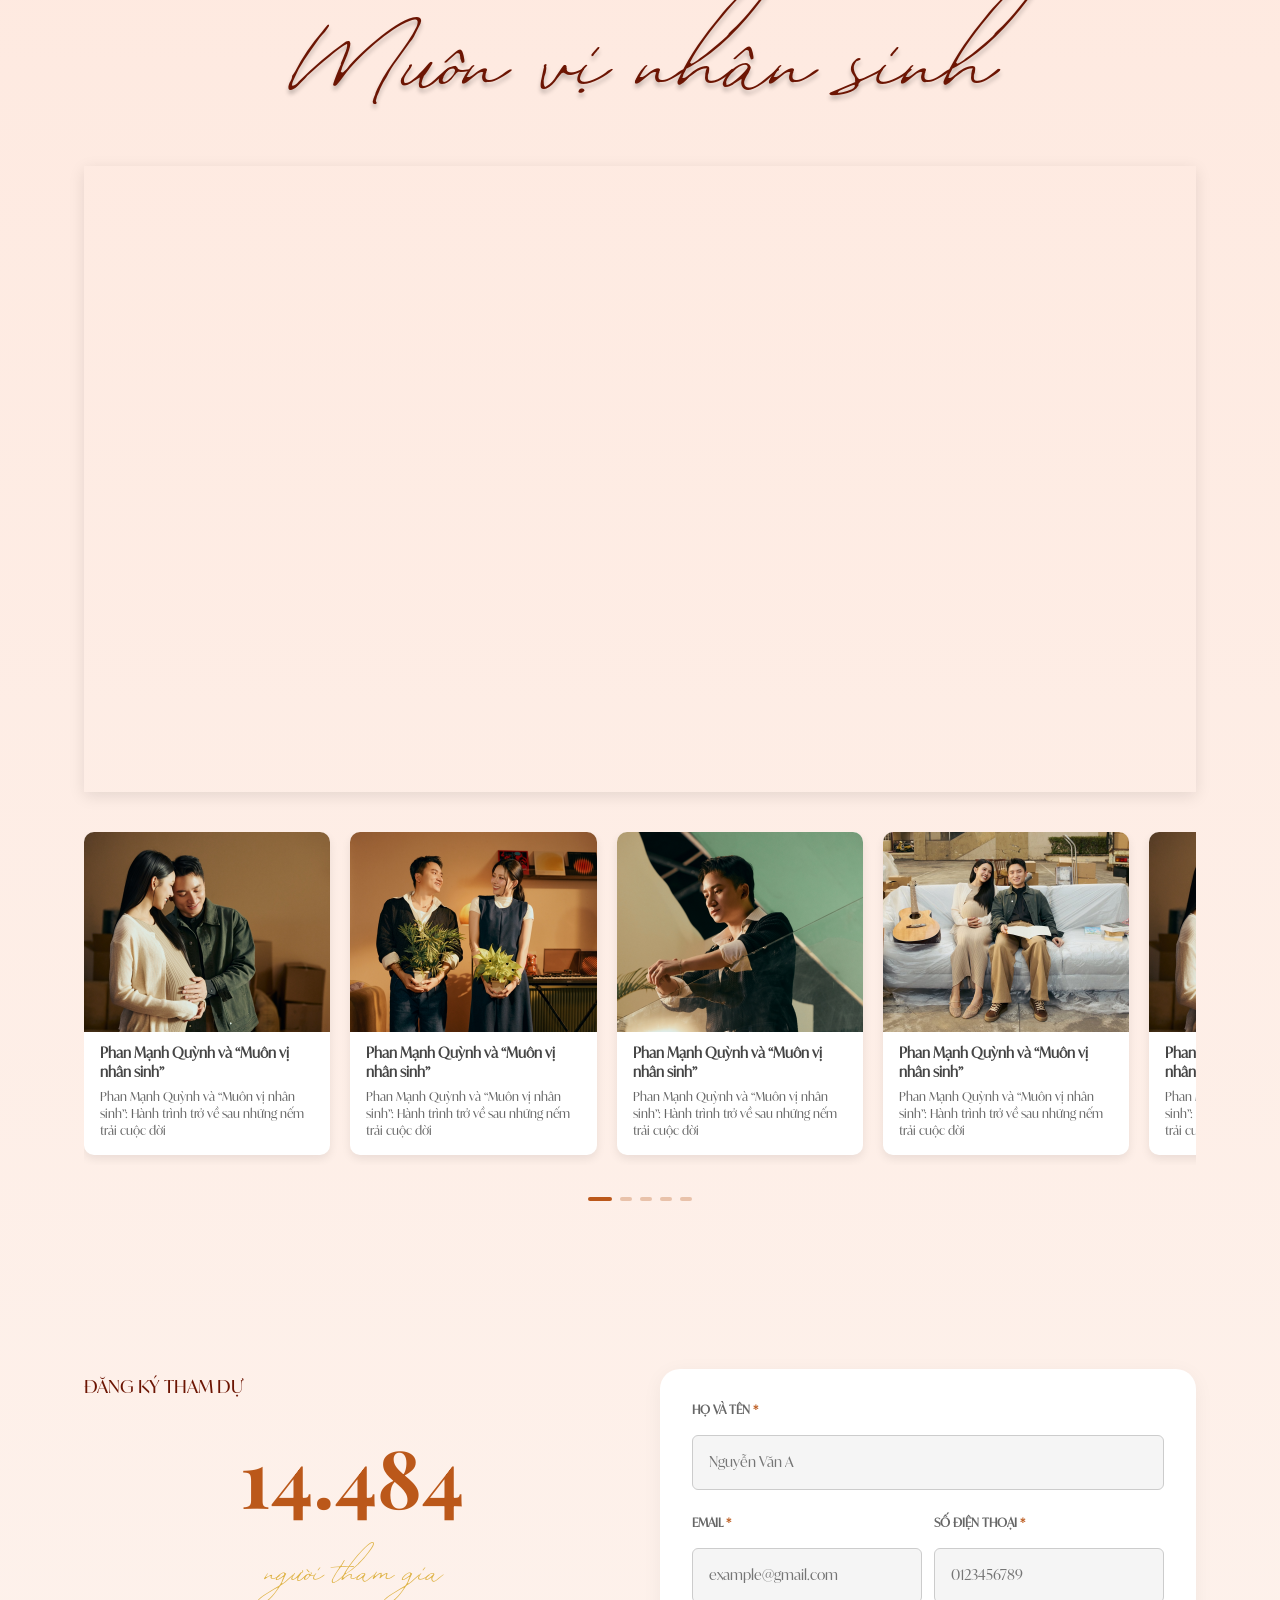
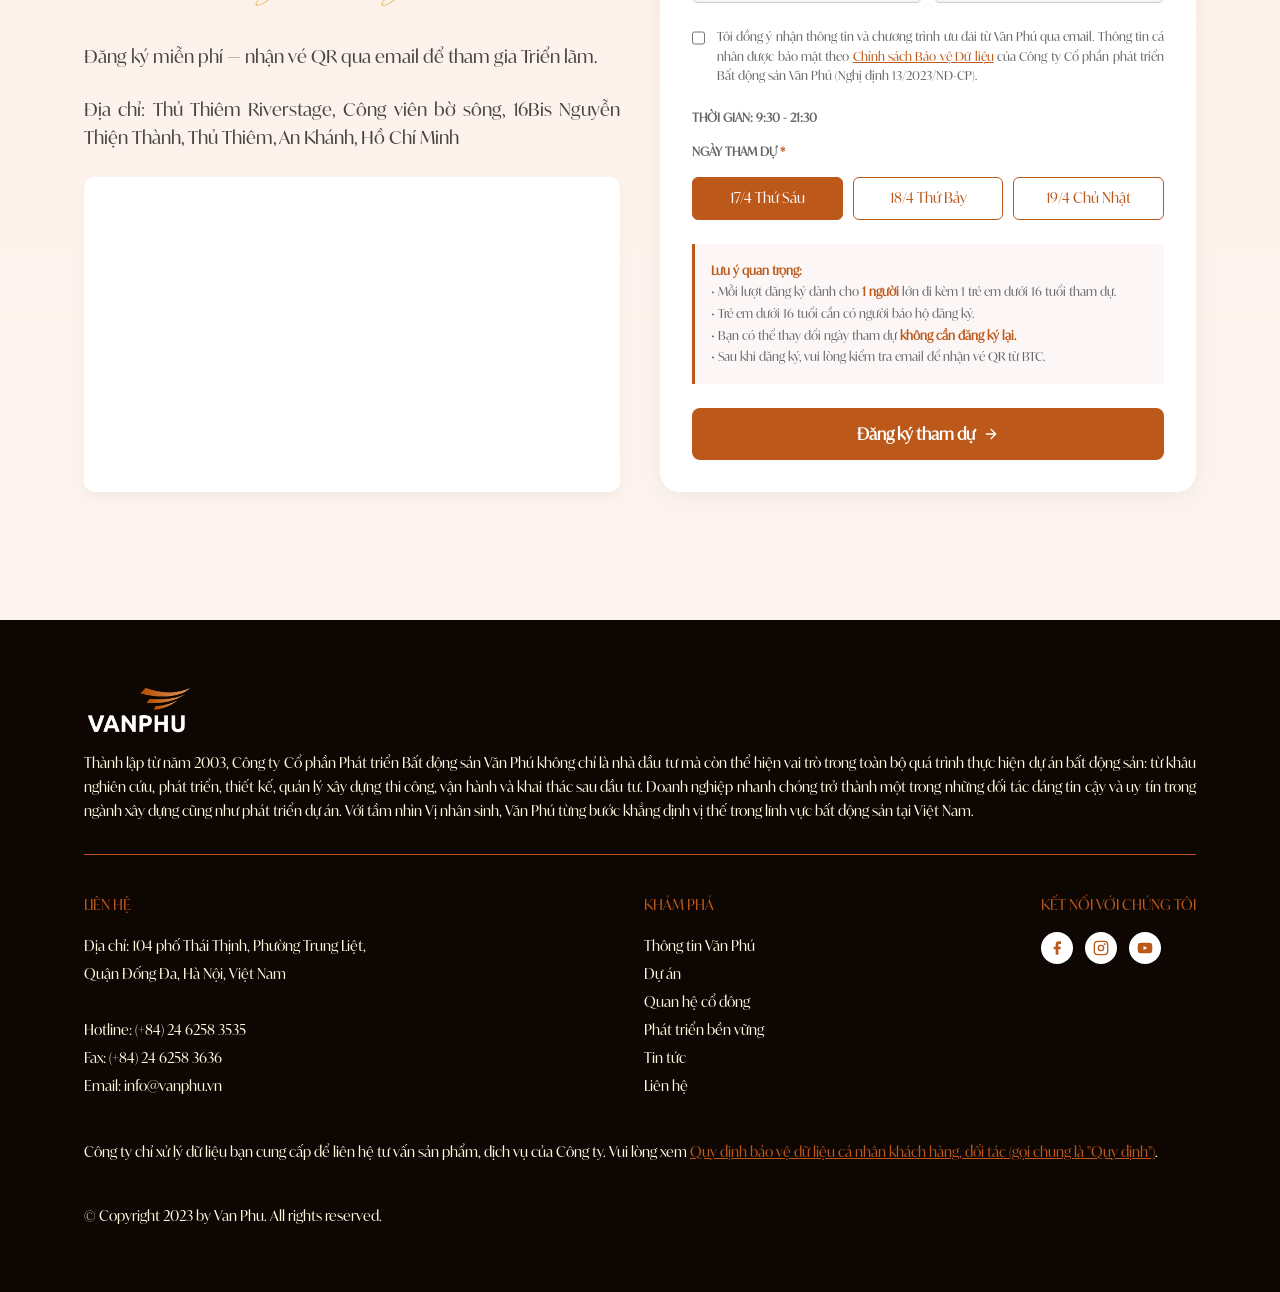
==== commit 586abdd7: "fix" ====
--- a/index.html
+++ b/index.html
@@ -83,7 +83,7 @@
         <img src="assets/images/artist1.png" alt="Vinh Khuất" />
         <div class="artist-card-info">
           <div class="artist-card-name">Vinh Khuất</div>
-          <div class="artist-card-desc">đoạn giới thiệu: Sinh ra tại Hà Nội và lớn lên tại Đức, Vinh Khuất trở thành một
+          <div class="artist-card-desc">Sinh ra tại Hà Nội và lớn lên tại Đức, Vinh Khuất trở thành một
             hiện tượng âm nhạc đặc biệt với khả năng dung hòa bản sắc Việt Nam trong tư duy nghệ thuật phương Tây. Không
             lựa chọn con đường hào nhoáng của những “hit-maker”, Vinh Khuất định hình lối đi riêng như một nghệ sĩ độc
             lập đích thực với mô hình “one-man-show” đầy cá tính.</div>
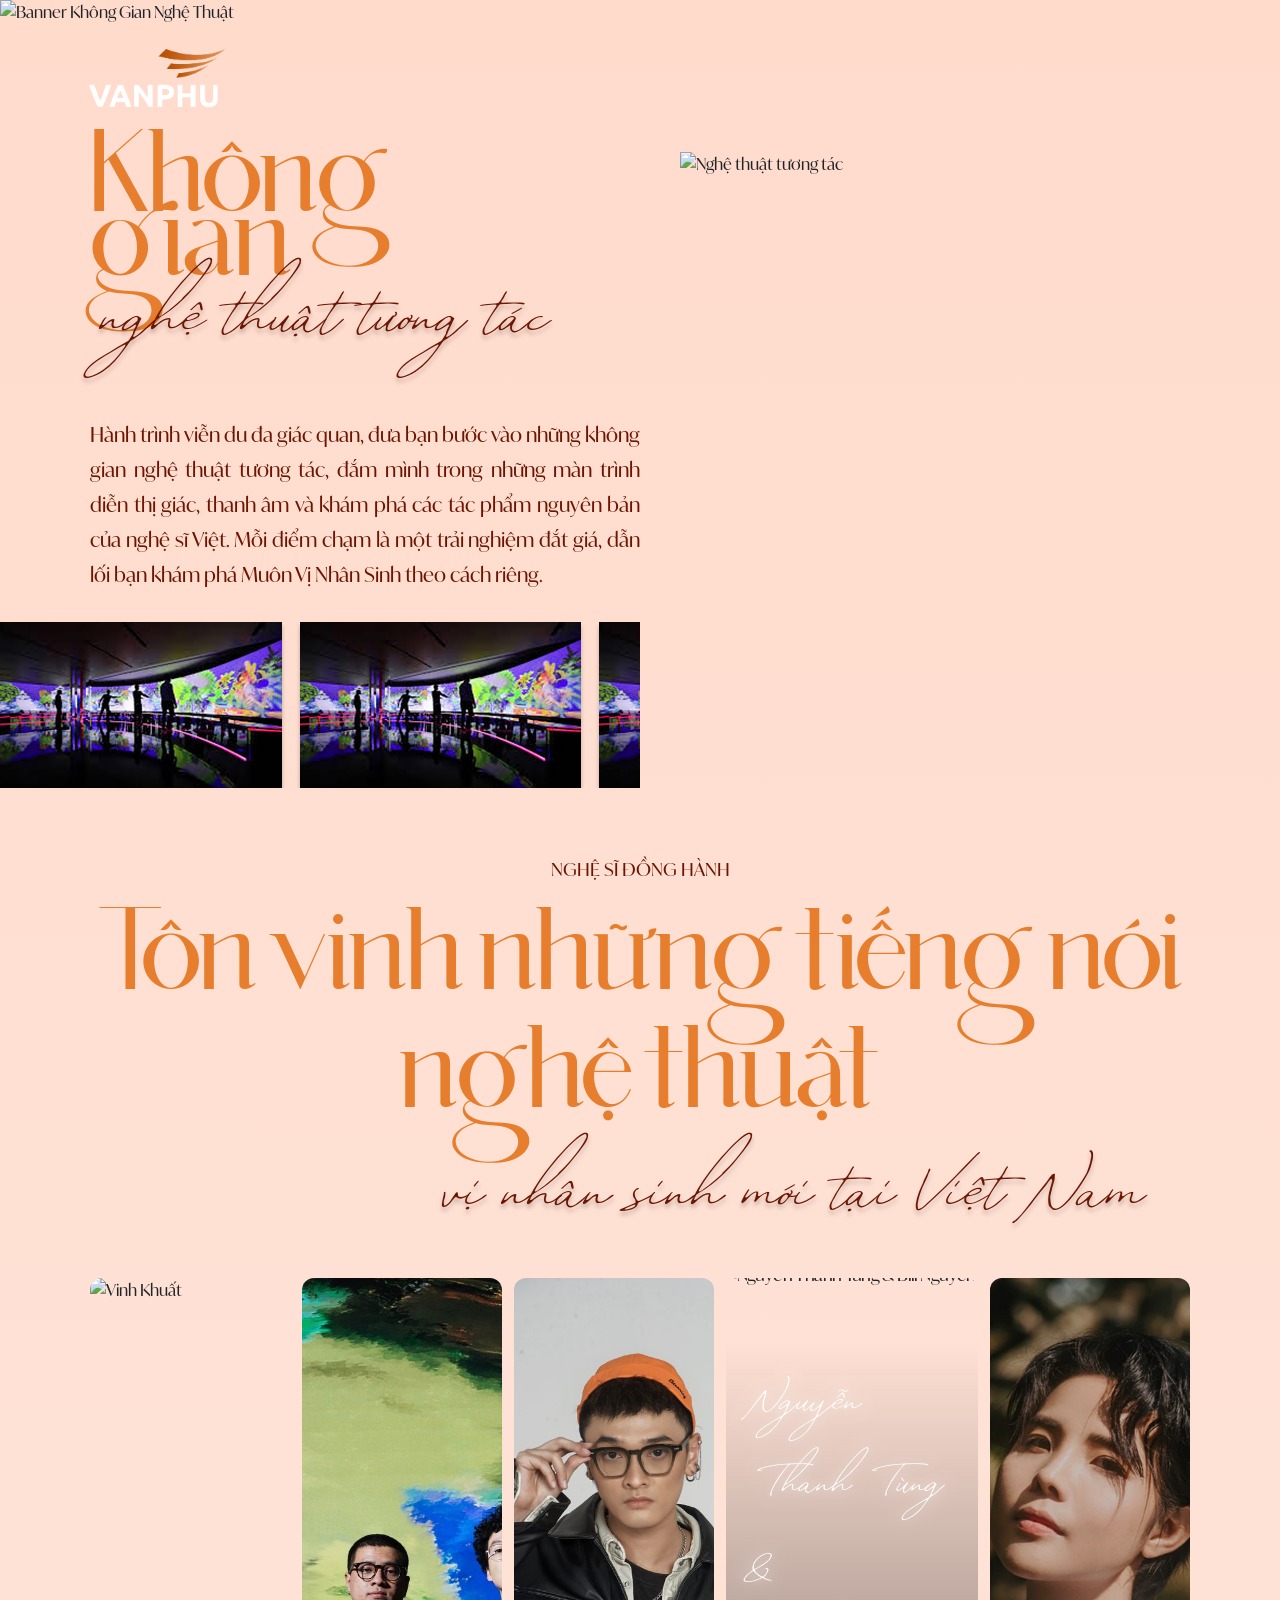
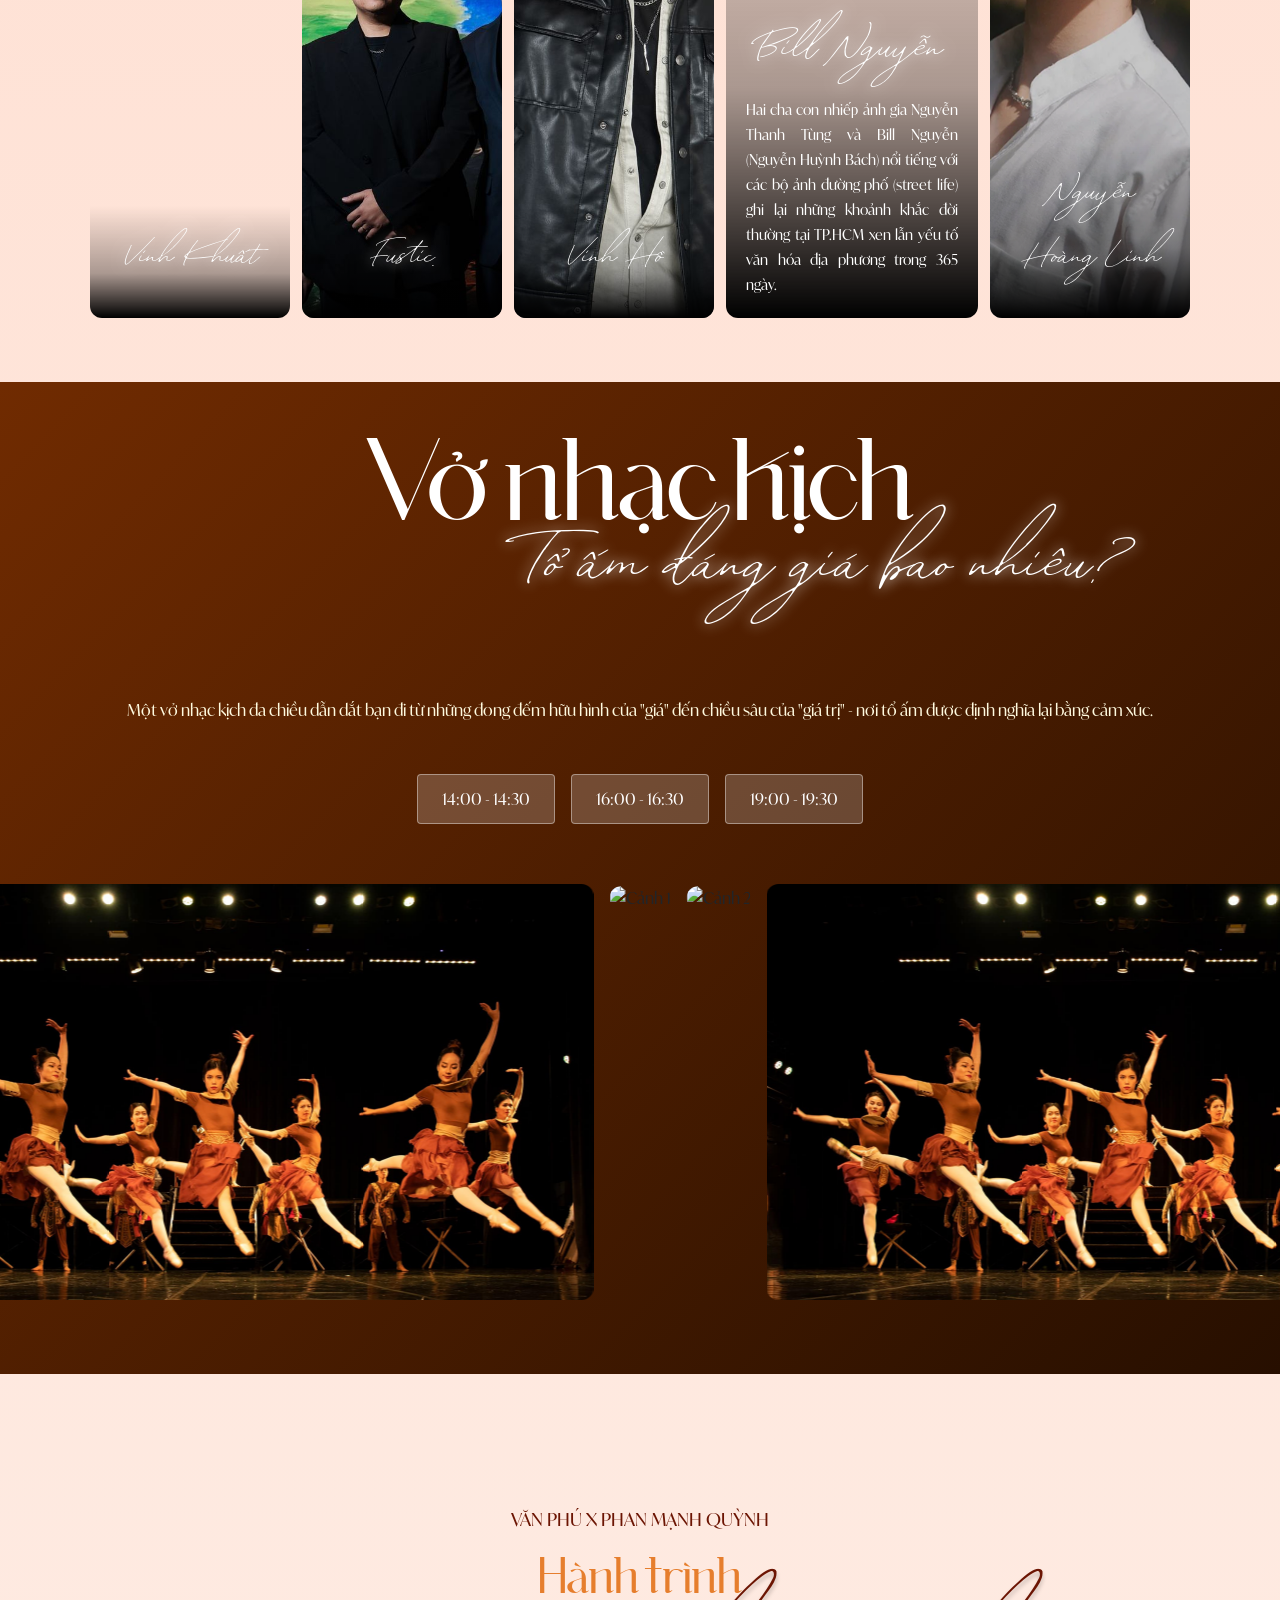
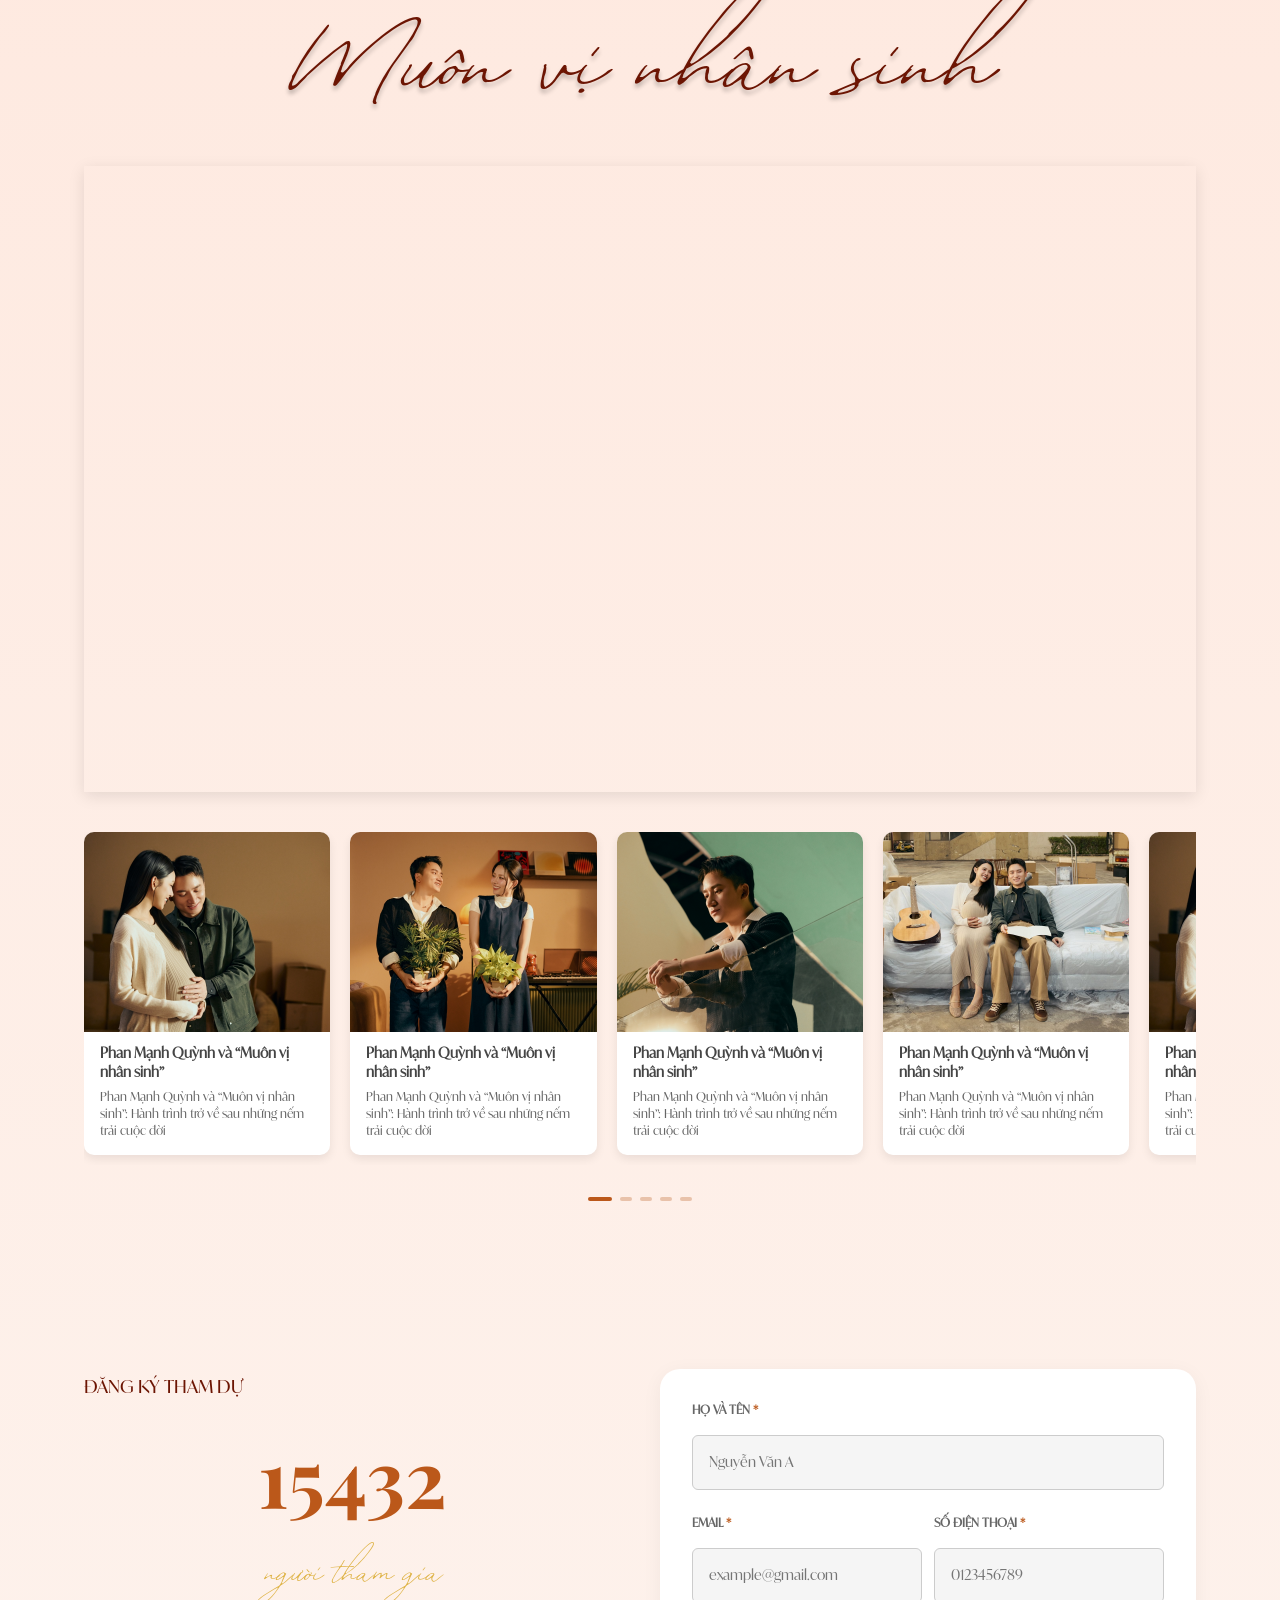
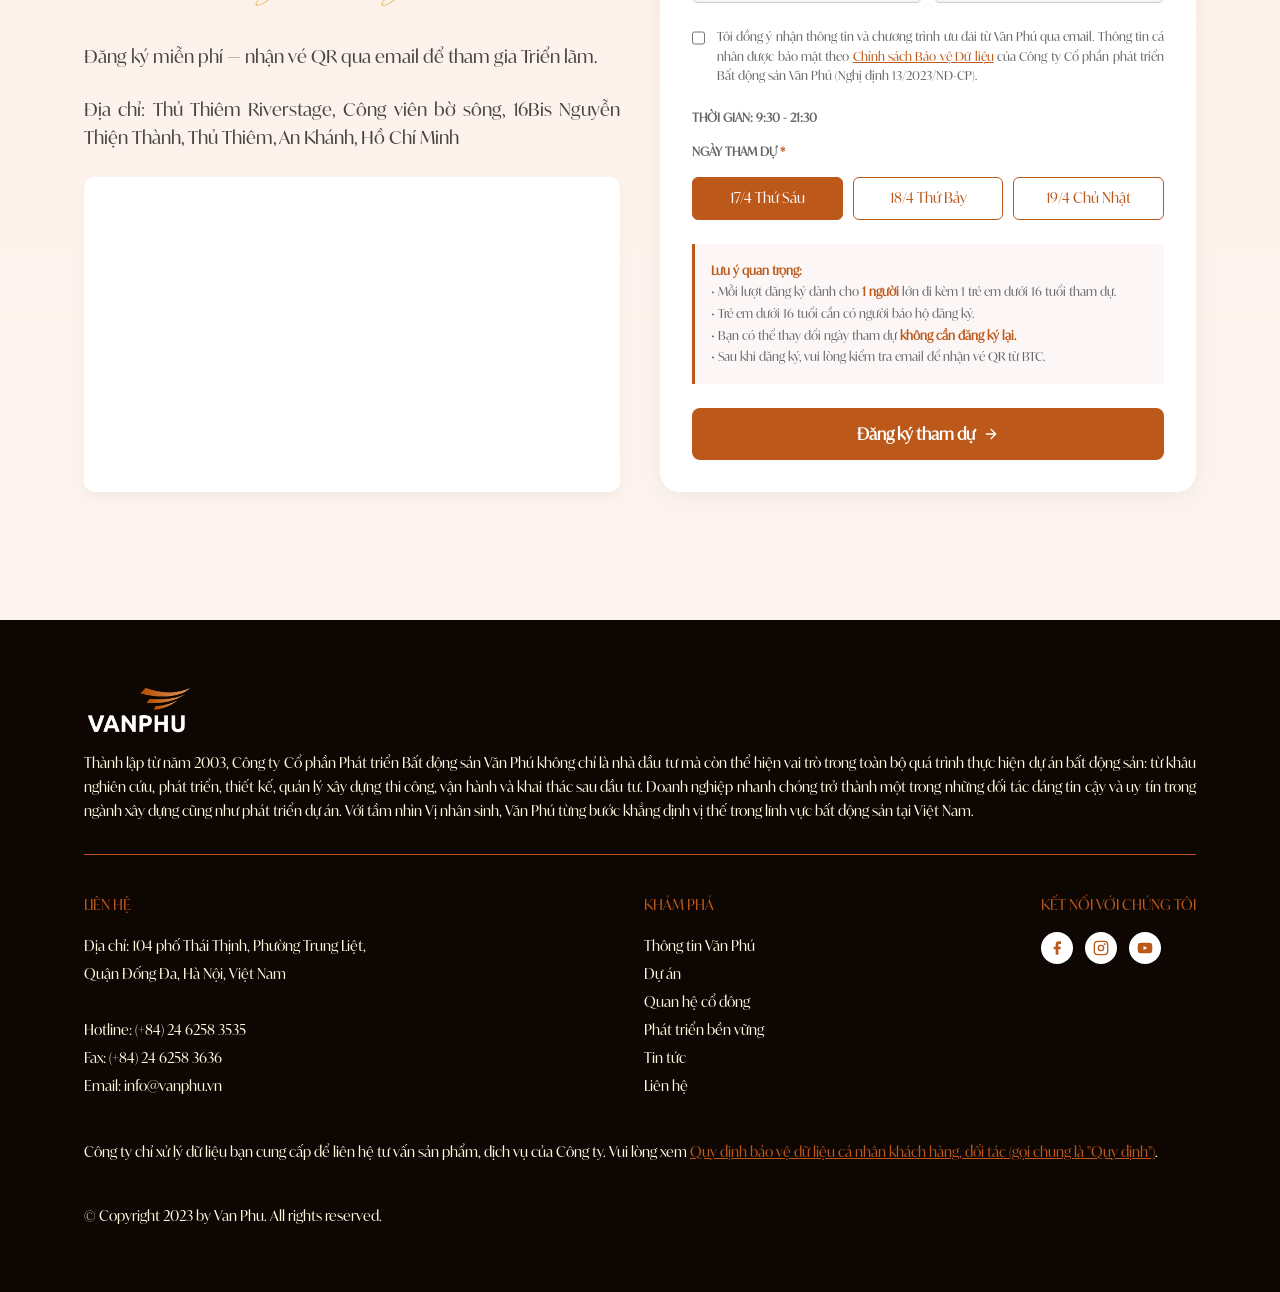
==== commit 69ff980e: "fix" ====
--- a/index.html
+++ b/index.html
@@ -93,8 +93,8 @@
       <div class="artist-card">
         <img src="assets/images/artist4.png" alt="Fustic" />
         <div class="artist-card-info">
-          <div class="artist-card-name">Fustic</div>
-          <div class="artist-card-desc">Fustic Studio là nhóm nghệ sĩ thị giác đa ngành đến từ Hà Nội, hoạt động từ
+          <div class="artist-card-name">Fustic.</div>
+          <div class="artist-card-desc">Fustic. Studio là nhóm nghệ sĩ thị giác đa ngành đến từ Hà Nội, hoạt động từ
             2017, tiên phong trong lĩnh vực New Media Art – kết hợp nghệ thuật, công nghệ và tương tác. Fustic. biết đến
             với khả năng đưa nghệ thuật Việt ra thế giới thông qua các dự án hợp tác với những ngôi sao hàng đầu như
             Billie Eilish, The Weeknd, Bad Bunny, và Adidas.</div>
@@ -148,9 +148,9 @@
       </div>
 
       <div class="theater-time-wrapper">
-        <div class="theater-time-slot" data-aos="fade-up" data-aos-delay="0">11:00 - 11:30</div>
-        <div class="theater-time-slot" data-aos="fade-up" data-aos-delay="100">15:00 - 15:30</div>
-        <div class="theater-time-slot" data-aos="fade-up" data-aos-delay="200">19:30 - 20:00</div>
+        <div class="theater-time-slot" data-aos="fade-up" data-aos-delay="0">14:00 - 14:30</div>
+        <div class="theater-time-slot" data-aos="fade-up" data-aos-delay="100">16:00 - 16:30</div>
+        <div class="theater-time-slot" data-aos="fade-up" data-aos-delay="200">19:00 - 19:30</div>
       </div>
     </div>
 
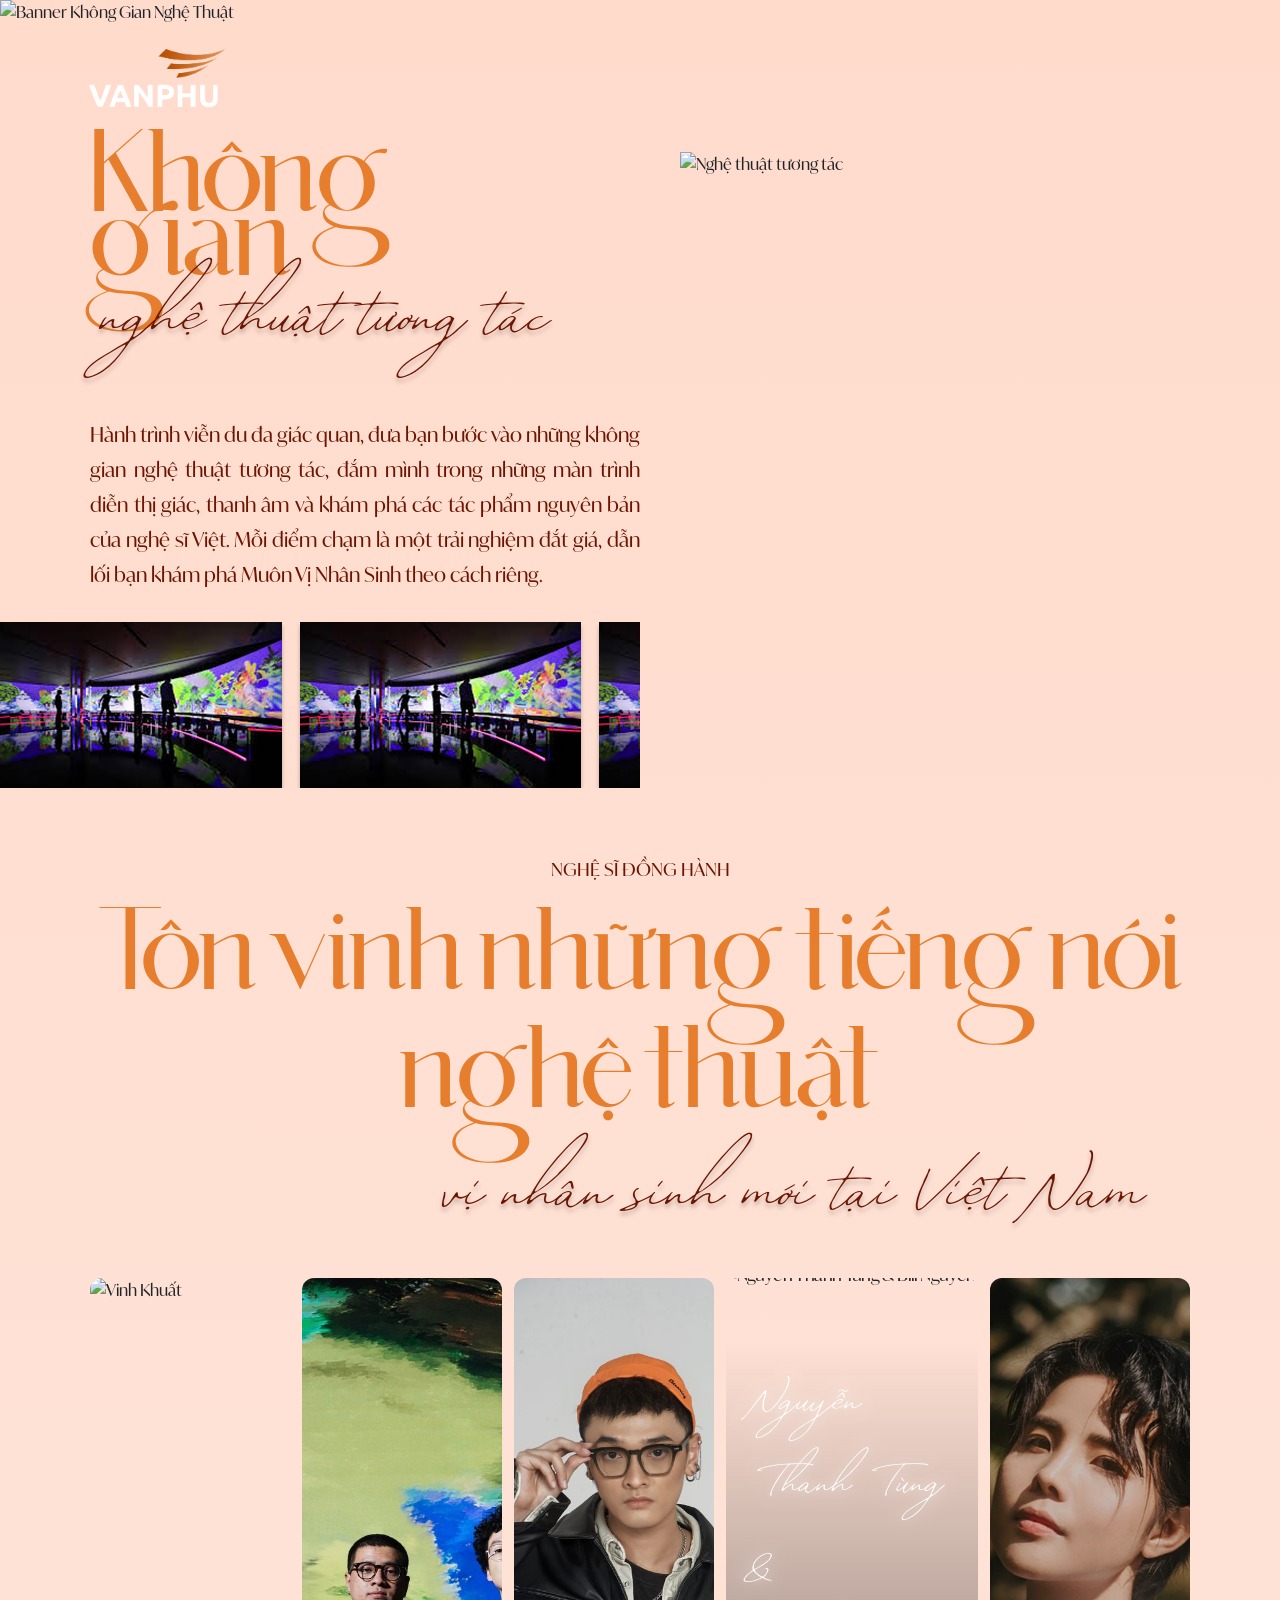
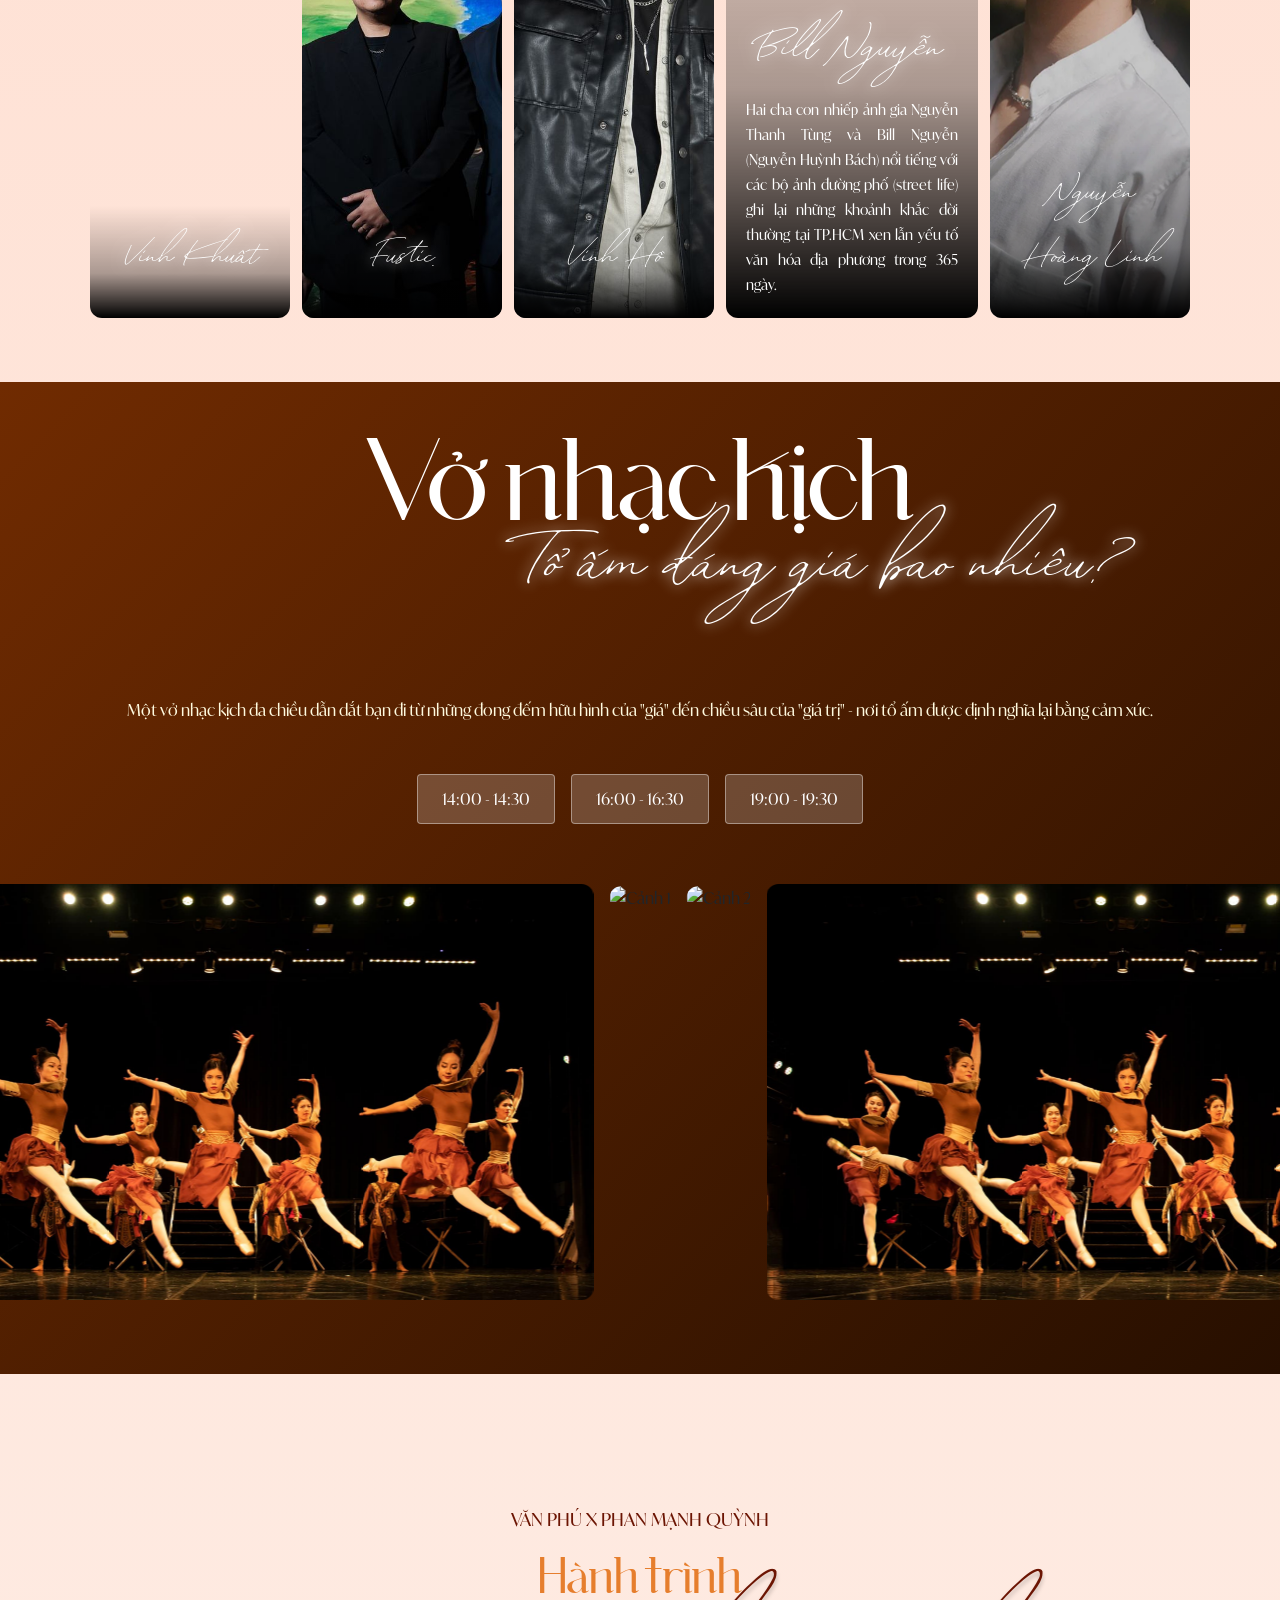
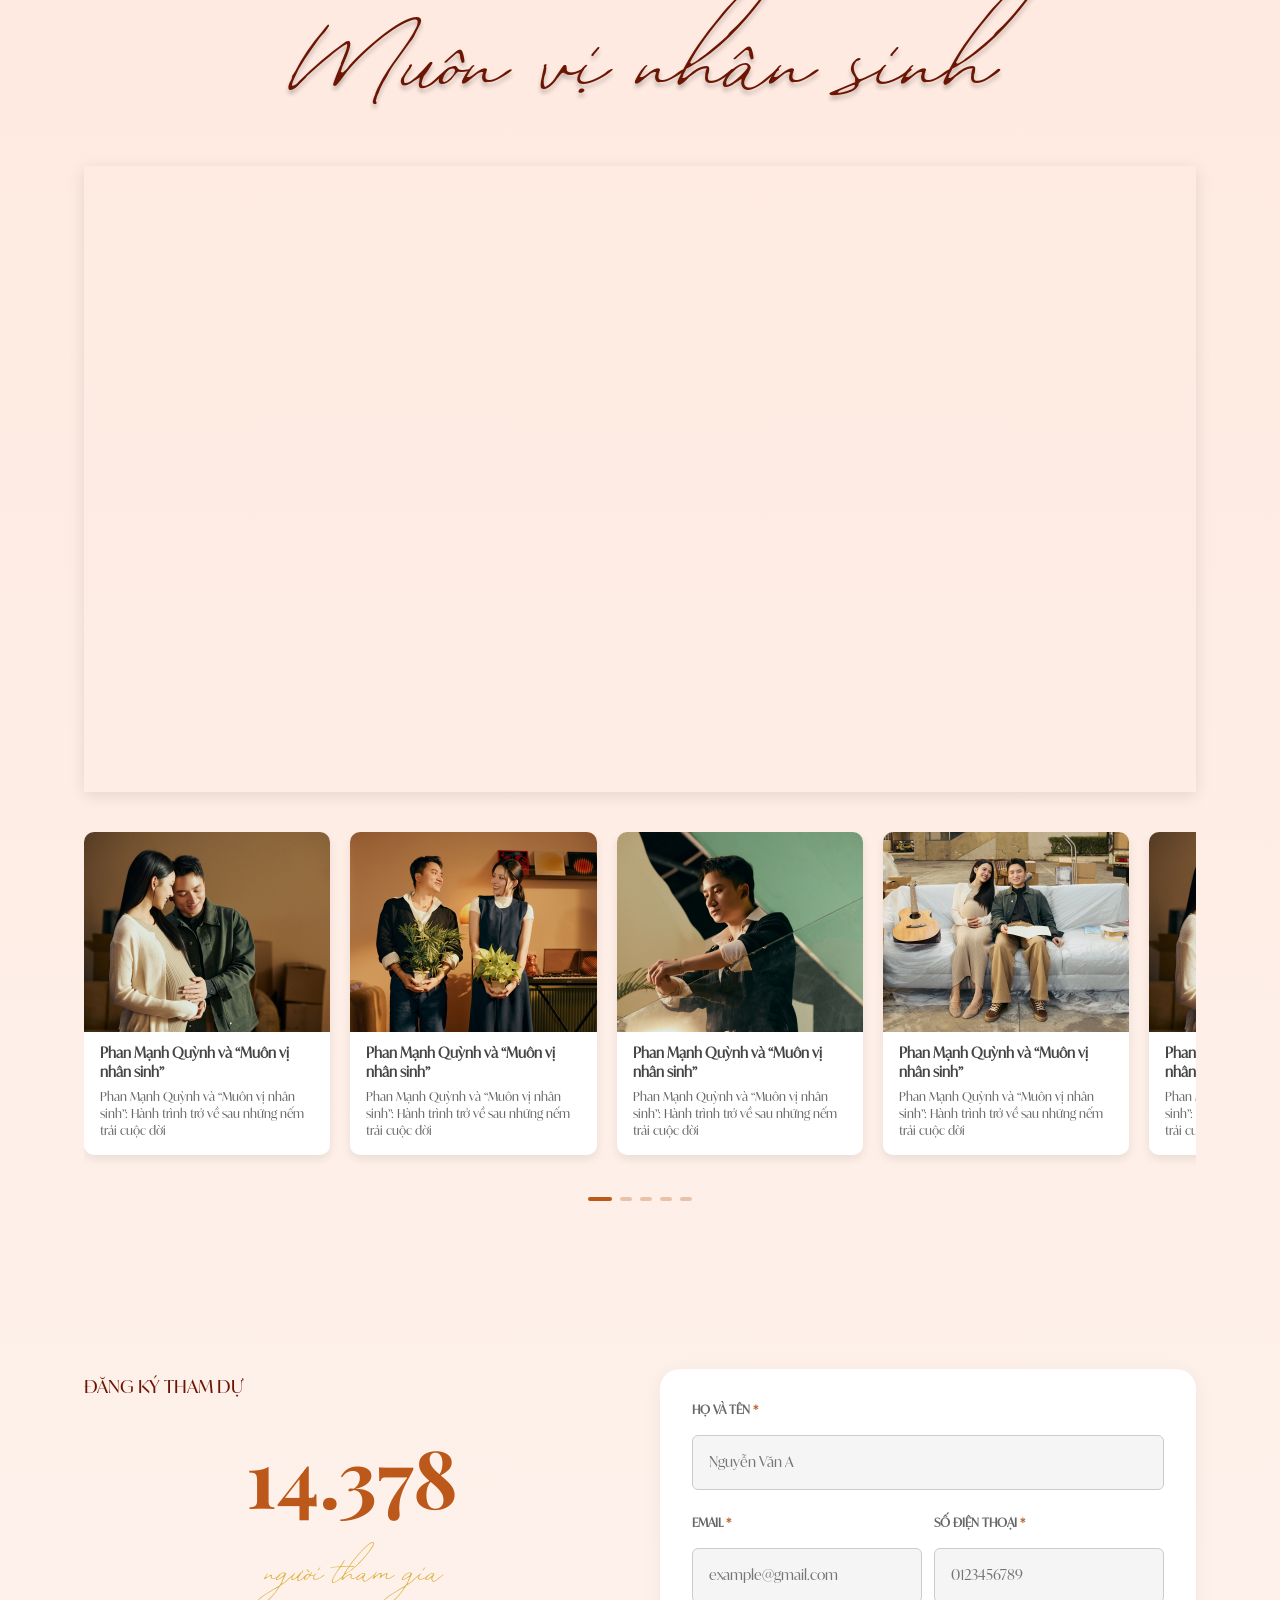
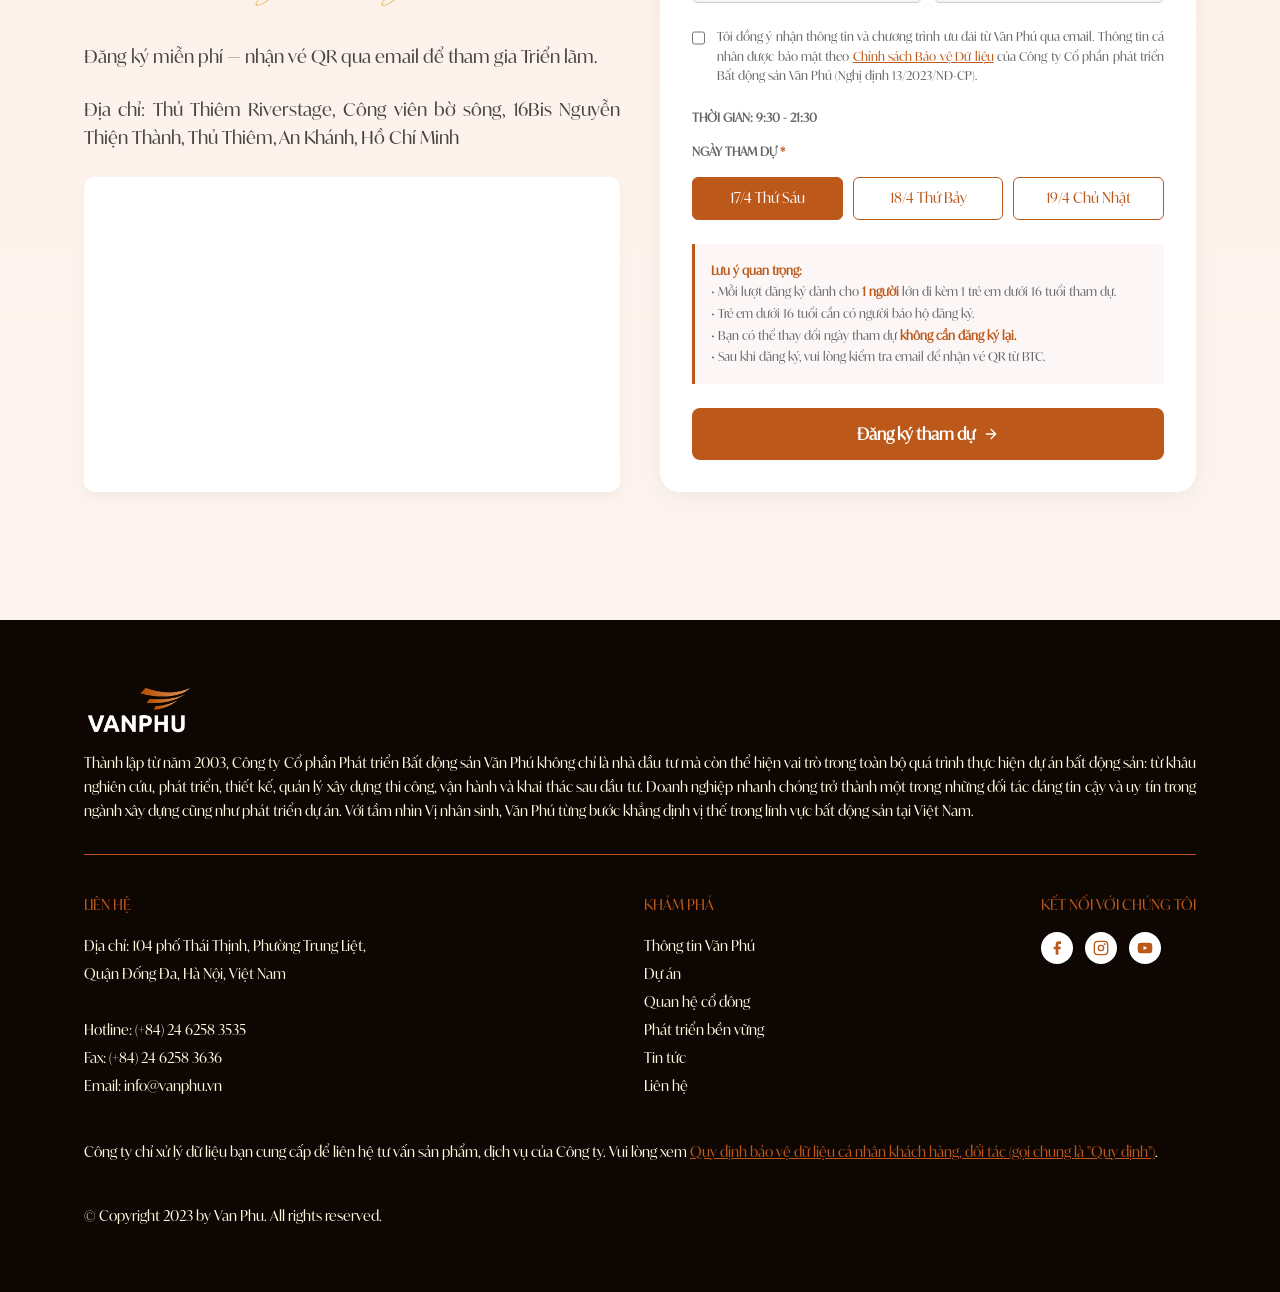
==== commit e7dc5e4d: "Dat" ====
--- a/index.html
+++ b/index.html
@@ -547,7 +547,7 @@
       <div class="otp-error-msg" id="otpErrorMsg"></div>
 
       <div class="otp-timer" id="otpTimerWrapper">
-        Mã hết hạn sau <span id="otpCountdown">60</span>s
+        Mã hết hạn sau <span id="otpCountdown">300</span>s
       </div>
       <button class="otp-resend" id="otpResend">Gửi lại mã</button>
 
@@ -557,47 +557,58 @@
     </div>
   </div>
   <!-- modal -->
-  <div class="modal-overlay" id="successModal">
-    <div class="modal-box">
-      <button class="modal-close" id="modalClose">
-        <svg width="20" height="20" viewBox="0 0 24 24" fill="none" xmlns="http://www.w3.org/2000/svg">
-          <path d="M18 6L6 18M6 6L18 18" stroke="currentColor" stroke-width="2" stroke-linecap="round" />
-        </svg>
-      </button>
-
-      <div class="modal-icon">
-        <svg viewBox="0 0 24 24" fill="none" xmlns="http://www.w3.org/2000/svg">
-          <circle cx="12" cy="12" r="10" fill="#BB581A" opacity="0.15" />
-          <path d="M7 12.5L10.5 16L17 9" stroke="#BB581A" stroke-width="2.5" stroke-linecap="round"
-            stroke-linejoin="round" />
-        </svg>
-      </div>
-
-      <div class="modal-tag">Đăng ký thành công</div>
-
-      <h2 class="modal-title">Hẹn gặp bạn tại<br />Không Gian Nghệ Thuật!</h2>
-
-      <p class="modal-desc">
-        Cảm ơn bạn đã đăng ký tham dự.<br />
-        Vé QR đã được gửi đến email của bạn.
-      </p>
-
-      <div class="modal-info-box">
-        <div class="modal-info-row">
-          <span class="label">Địa điểm</span>
-          <span class="value">Công viên 23 Tháng 9, TP.HCM</span>
-        </div>
-        <div class="modal-info-row">
-          <span class="label">Ngày tham dự</span>
-          <span class="value" id="modalDate">—</span>
-        </div>
-      </div>
-
-      <button class="modal-btn" id="modalCloseBtn">Đã hiểu, hẹn gặp lại!</button>
-
-      <p class="modal-note">Vui lòng kiểm tra hộp thư (kể cả Spam)<br />để nhận vé QR từ Ban tổ chức.</p>
-    </div>
+<!-- modal success -->
+<div class="modal-overlay" id="successModal">
+  <div class="modal-box">
+    <button class="modal-close" id="modalClose">
+      <svg width="20" height="20" viewBox="0 0 24 24" fill="none" xmlns="http://www.w3.org/2000/svg">
+        <path d="M18 6L6 18M6 6L18 18" stroke="currentColor" stroke-width="2" stroke-linecap="round" />
+      </svg>
+    </button>
+
+    <div class="modal-icon">
+      <svg viewBox="0 0 24 24" fill="none" xmlns="http://www.w3.org/2000/svg">
+        <circle cx="12" cy="12" r="10" fill="#BB581A" opacity="0.15" />
+        <path d="M7 12.5L10.5 16L17 9" stroke="#BB581A" stroke-width="2.5" stroke-linecap="round" stroke-linejoin="round" />
+      </svg>
+    </div>
+
+    <div class="modal-tag">Đăng ký thành công</div>
+    <h2 class="modal-title">Hẹn gặp bạn tại<br />Không Gian Nghệ Thuật!</h2>
+
+    <p class="modal-desc">
+      Cảm ơn bạn đã đăng ký tham dự.<br />
+      Vé QR đã được gửi đến email của bạn.
+    </p>
+
+    <div class="modal-info-box">
+      <div class="modal-info-row">
+        <span class="label">Địa điểm</span>
+        <span class="value">Công viên bờ sông Thủ Thiêm, TP.HCM</span>
+      </div>
+      <div class="modal-info-row">
+        <span class="label">Ngày tham dự</span>
+        <span class="value" id="modalDate">—</span>
+      </div>
+    </div>
+
+    <!-- NÚT 1: CHỈ ĐÓNG MODAL -->
+    <button class="modal-btn" id="modalCloseBtn">Đã hiểu, hẹn gặp lại!</button>
+
+    <!-- NÚT 2: CHUYỂN TRANG (NẰM DƯỚI) -->
+    <!-- <a href="https://livingconnection.vanphu.vn/" target="_blank" class="modal-btn modal-btn-outline"> -->
+    <a href="https://eonsr-vpi-muonvinhansinh-2-836159193753.us-west1.run.app/" target="_blank" class="modal-btn modal-btn-outline">
+      Khám phá Living Connection
+      <svg width="16" height="16" viewBox="0 0 24 24" fill="none" xmlns="http://www.w3.org/2000/svg">
+        <path d="M18 13v6a2 2 0 0 1-2 2H5a2 2 0 0 1-2-2V8a2 2 0 0 1 2-2h6" stroke="currentColor" stroke-width="2" stroke-linecap="round"/>
+        <polyline points="15 3 21 3 21 9" stroke="currentColor" stroke-width="2" stroke-linecap="round" stroke-linejoin="round"/>
+        <line x1="10" y1="14" x2="21" y2="3" stroke="currentColor" stroke-width="2" stroke-linecap="round"/>
+      </svg>
+    </a>
+
+    <p class="modal-note">Vui lòng kiểm tra hộp thư (kể cả Spam)<br />để nhận vé QR từ Ban tổ chức.</p>
   </div>
+</div>
 
 
   <div class="fab-wrapper" id="fabCTA">
--- a/assets/css/main.css
+++ b/assets/css/main.css
@@ -1464,6 +1464,7 @@
 
  /* MODAL SUCCESS */
  .modal-overlay {
+     display: none;
      position: fixed;
      inset: 0;
      background: rgba(0, 0, 0, 0.6);
@@ -1478,6 +1479,7 @@
  }
 
  .modal-overlay.active {
+     display: flex;
      opacity: 1;
      visibility: visible;
  }
@@ -1609,6 +1611,32 @@
  .modal-btn:hover {
      opacity: 0.9;
  }
+
+.modal-btn-outline {
+    display: flex;
+    align-items: center;
+    justify-content: center;
+    gap: 8px;
+    background: transparent;
+    color: #BB581A;
+    border: 2px solid #BB581A;
+    text-decoration: none; /* Bỏ gạch chân của thẻ a */
+    margin-top: 8px; /* Khoảng cách với nút phía trên */
+    transition: all 0.3s ease;
+}
+
+.modal-btn-outline:hover {
+    background: #BB581A;
+    color: #ffffff;
+}
+
+.modal-btn-outline svg {
+    transition: transform 0.3s ease;
+}
+
+.modal-btn-outline:hover svg {
+    transform: translate(2px, -2px);
+}
 
  .modal-note {
      color: #aaa;
@@ -1694,6 +1722,7 @@
  }
 
  .otp-resend {
+     display: none;
      background: none;
      border: none;
      color: var(--primary-orange);
@@ -1711,6 +1740,7 @@
  }
 
  .otp-error-msg {
+     display: none;
      color: #e53935;
      font-size: 12px;
      font-family: var(--font-svn);
